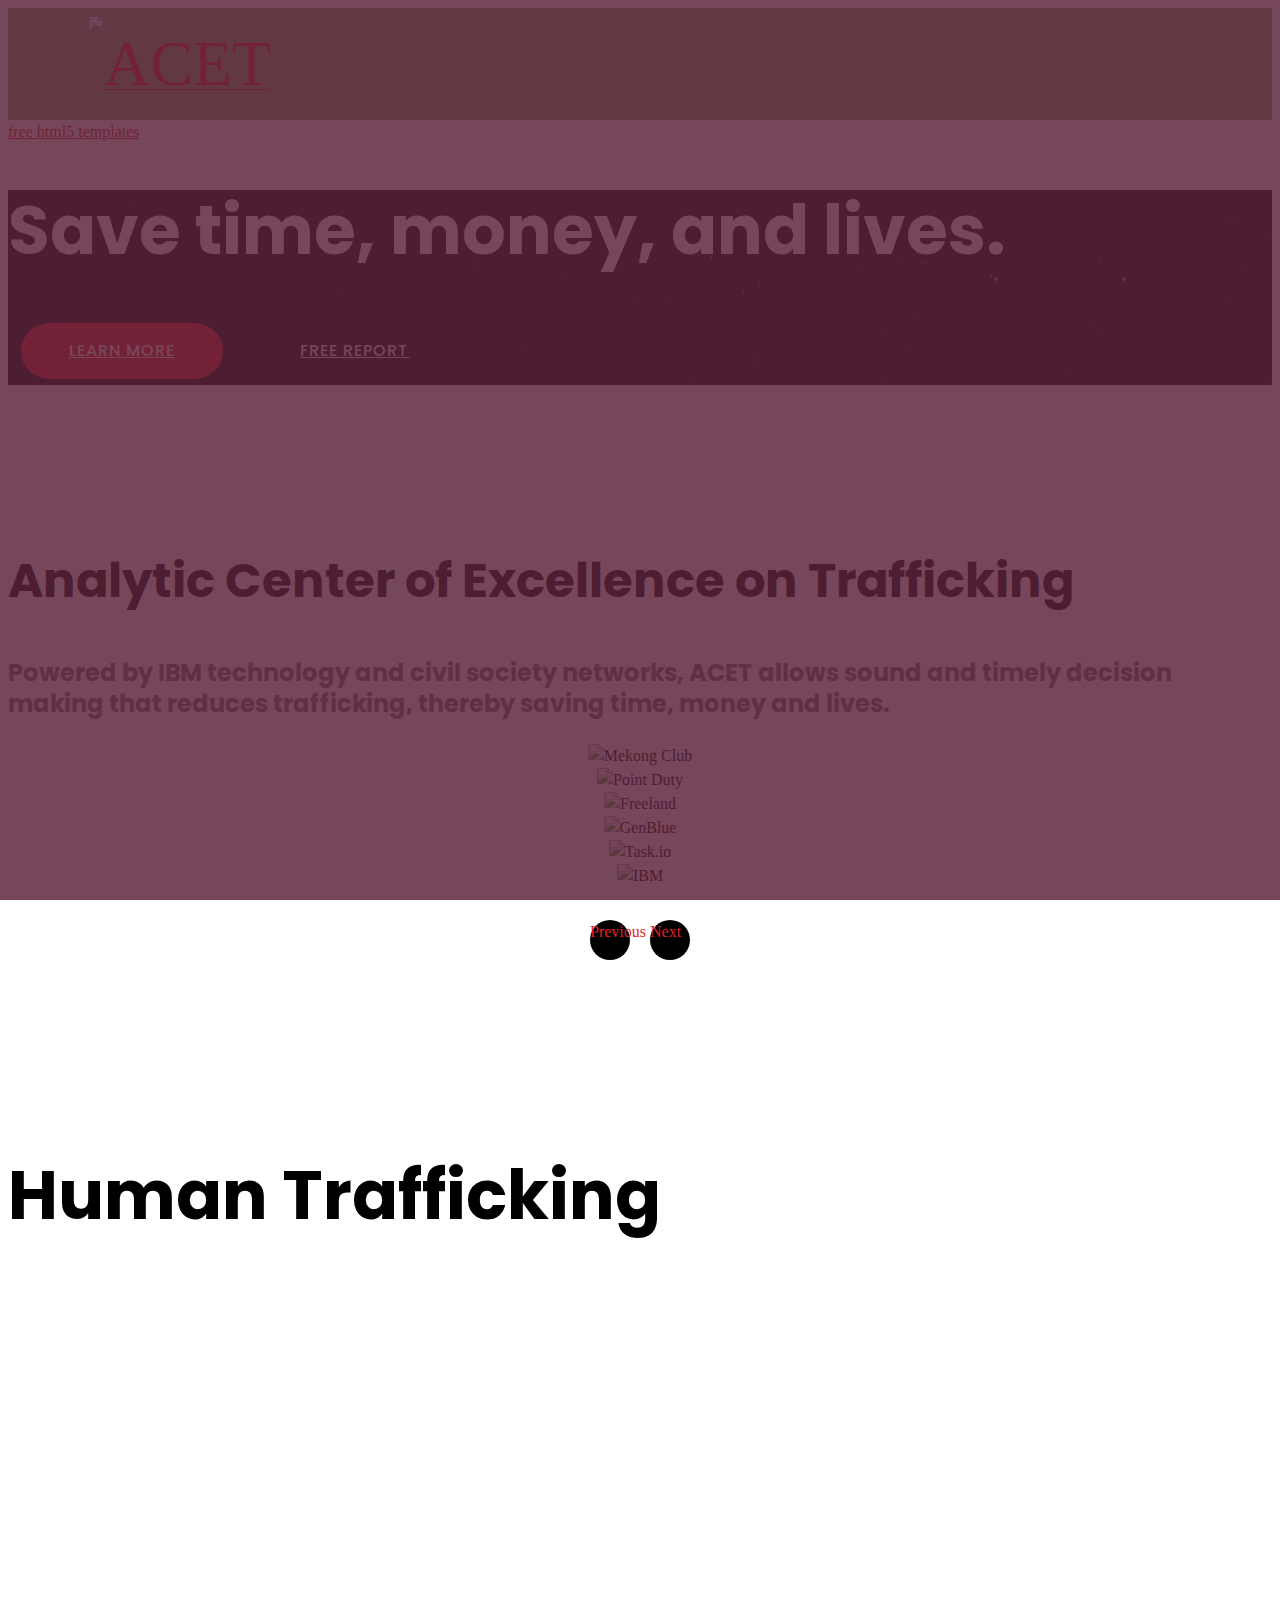
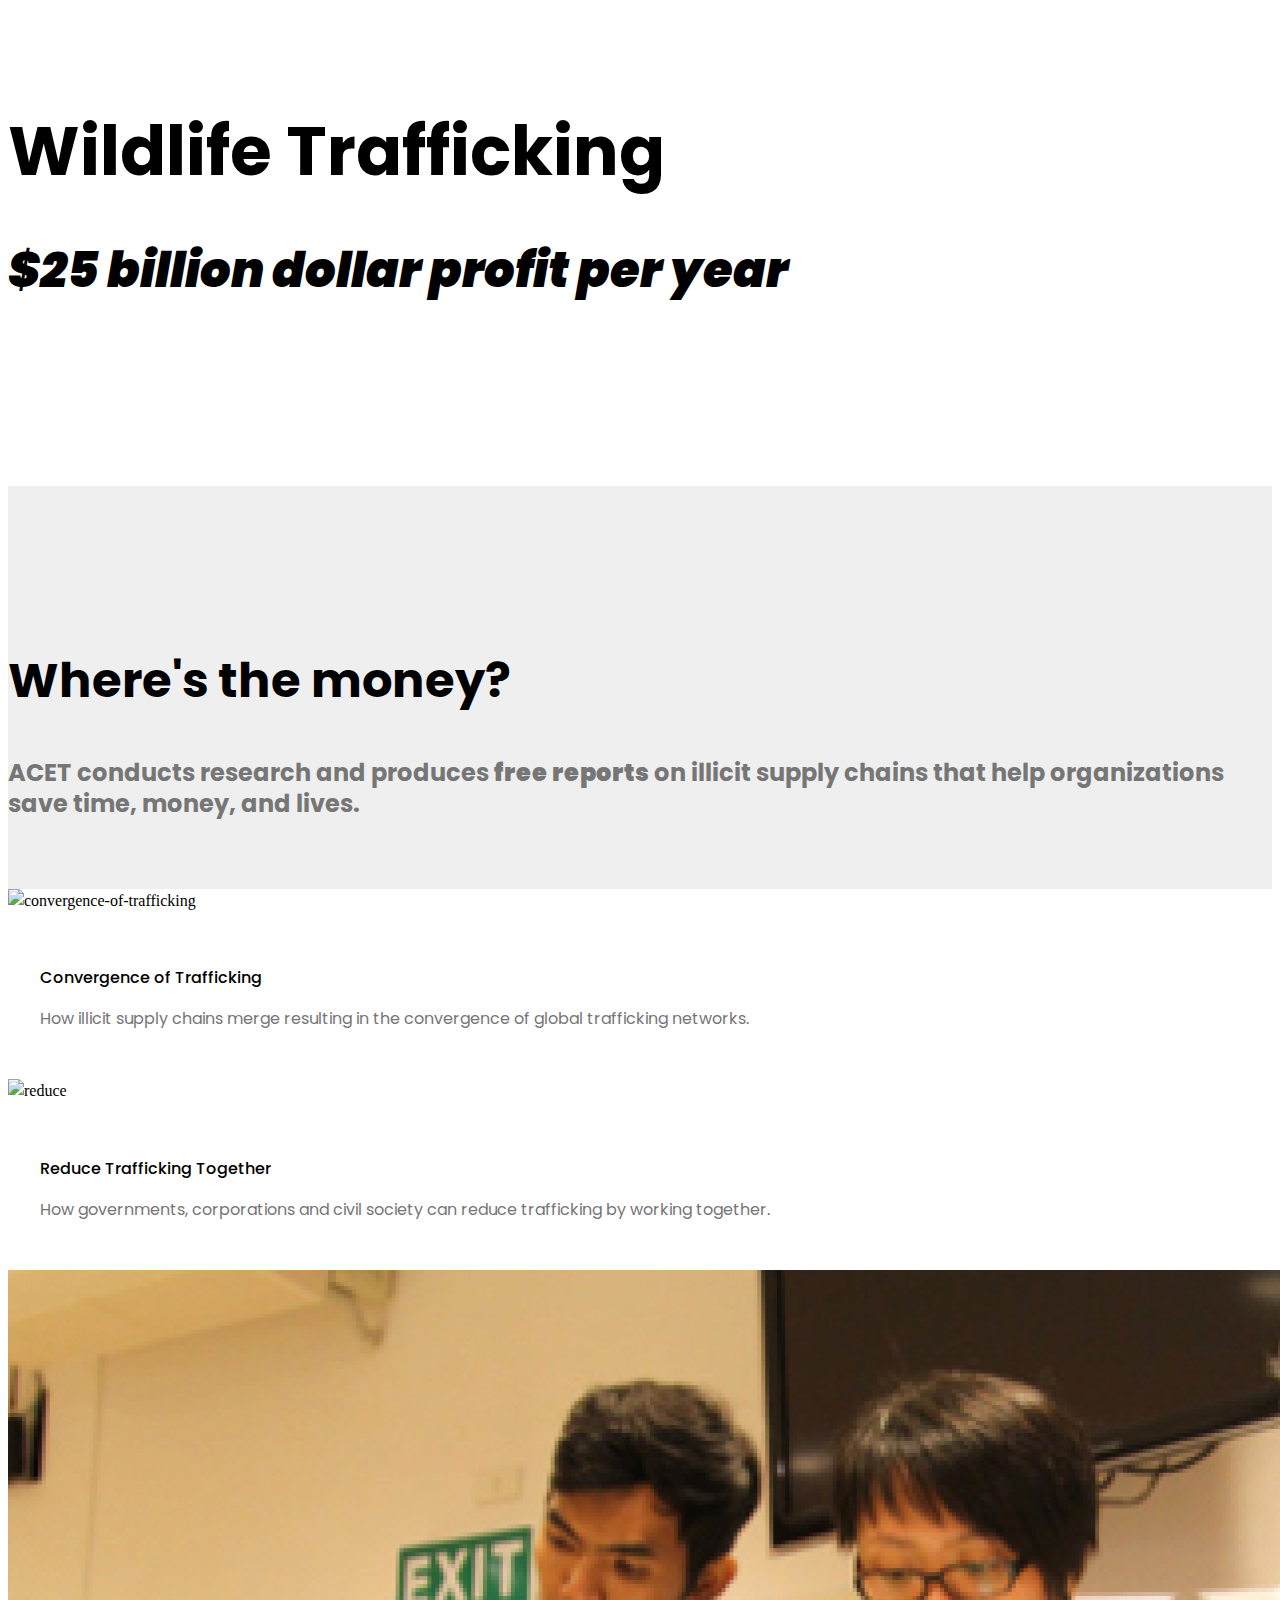
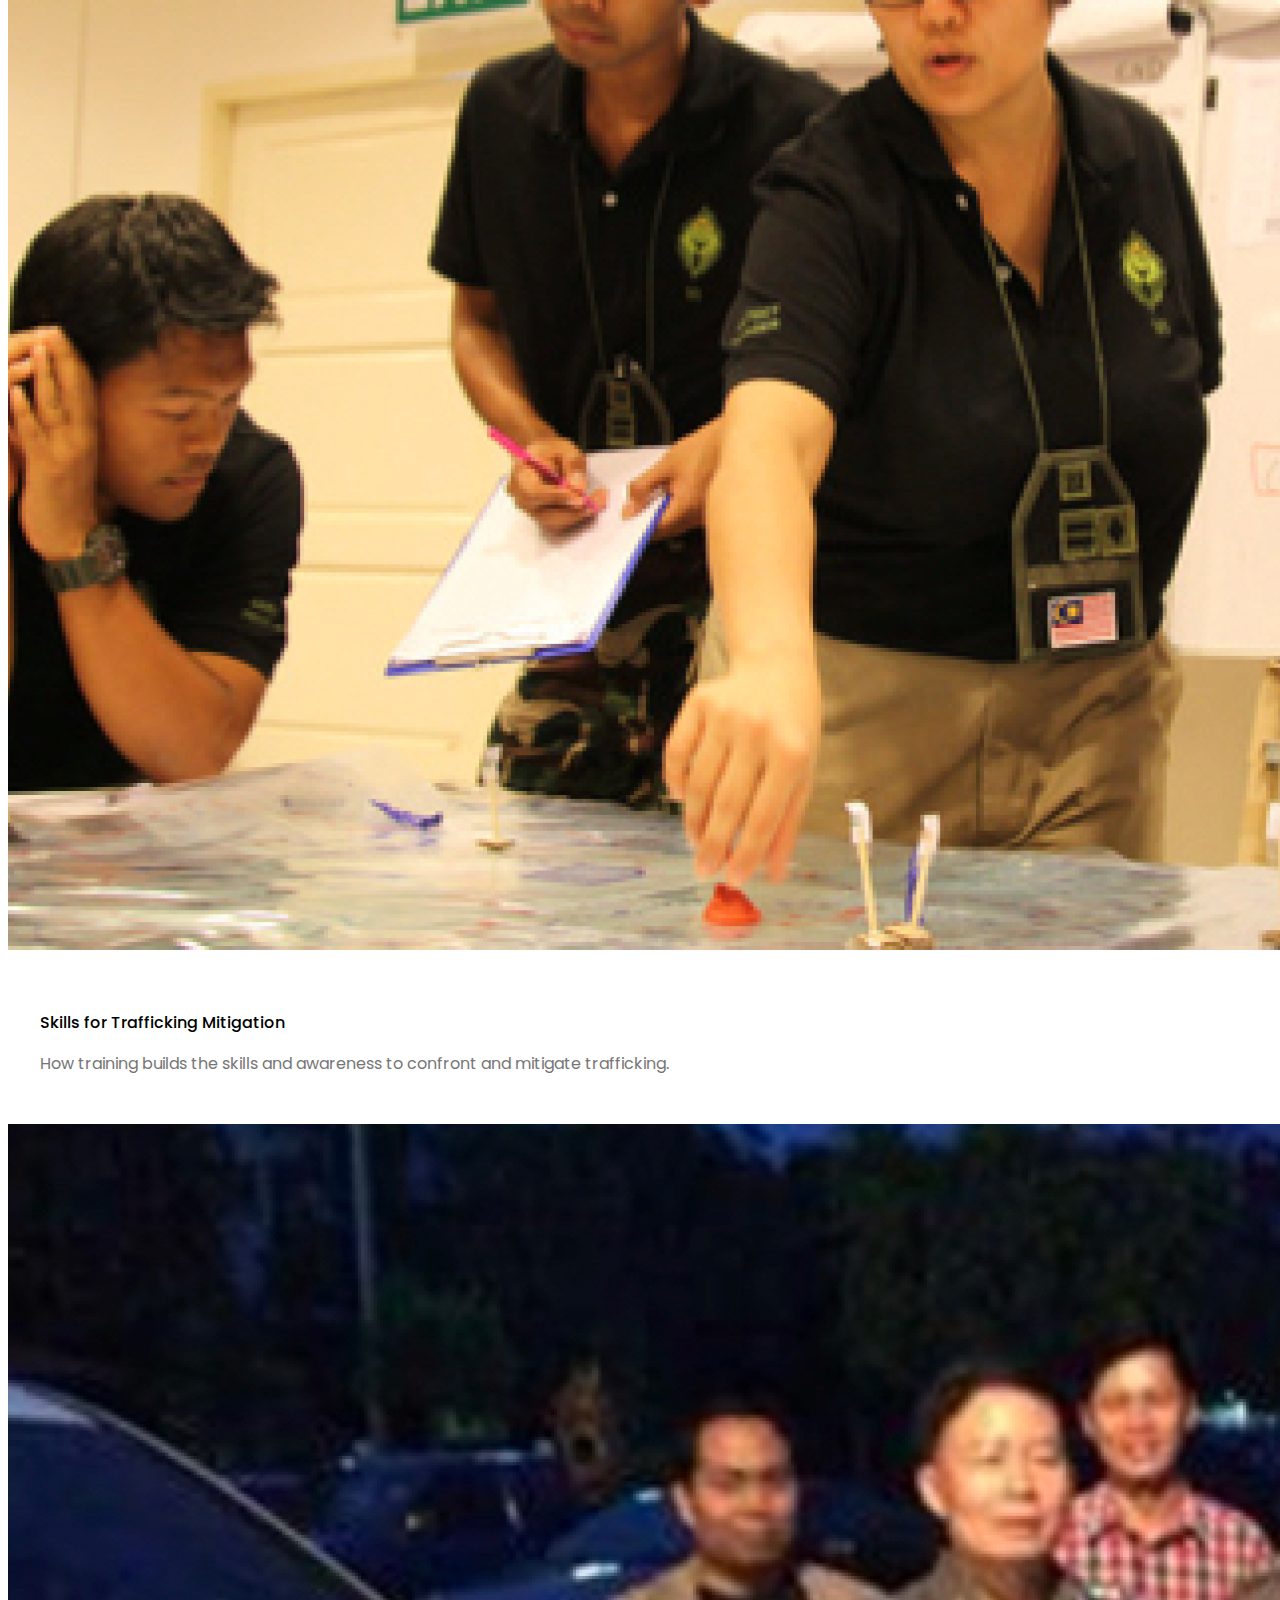
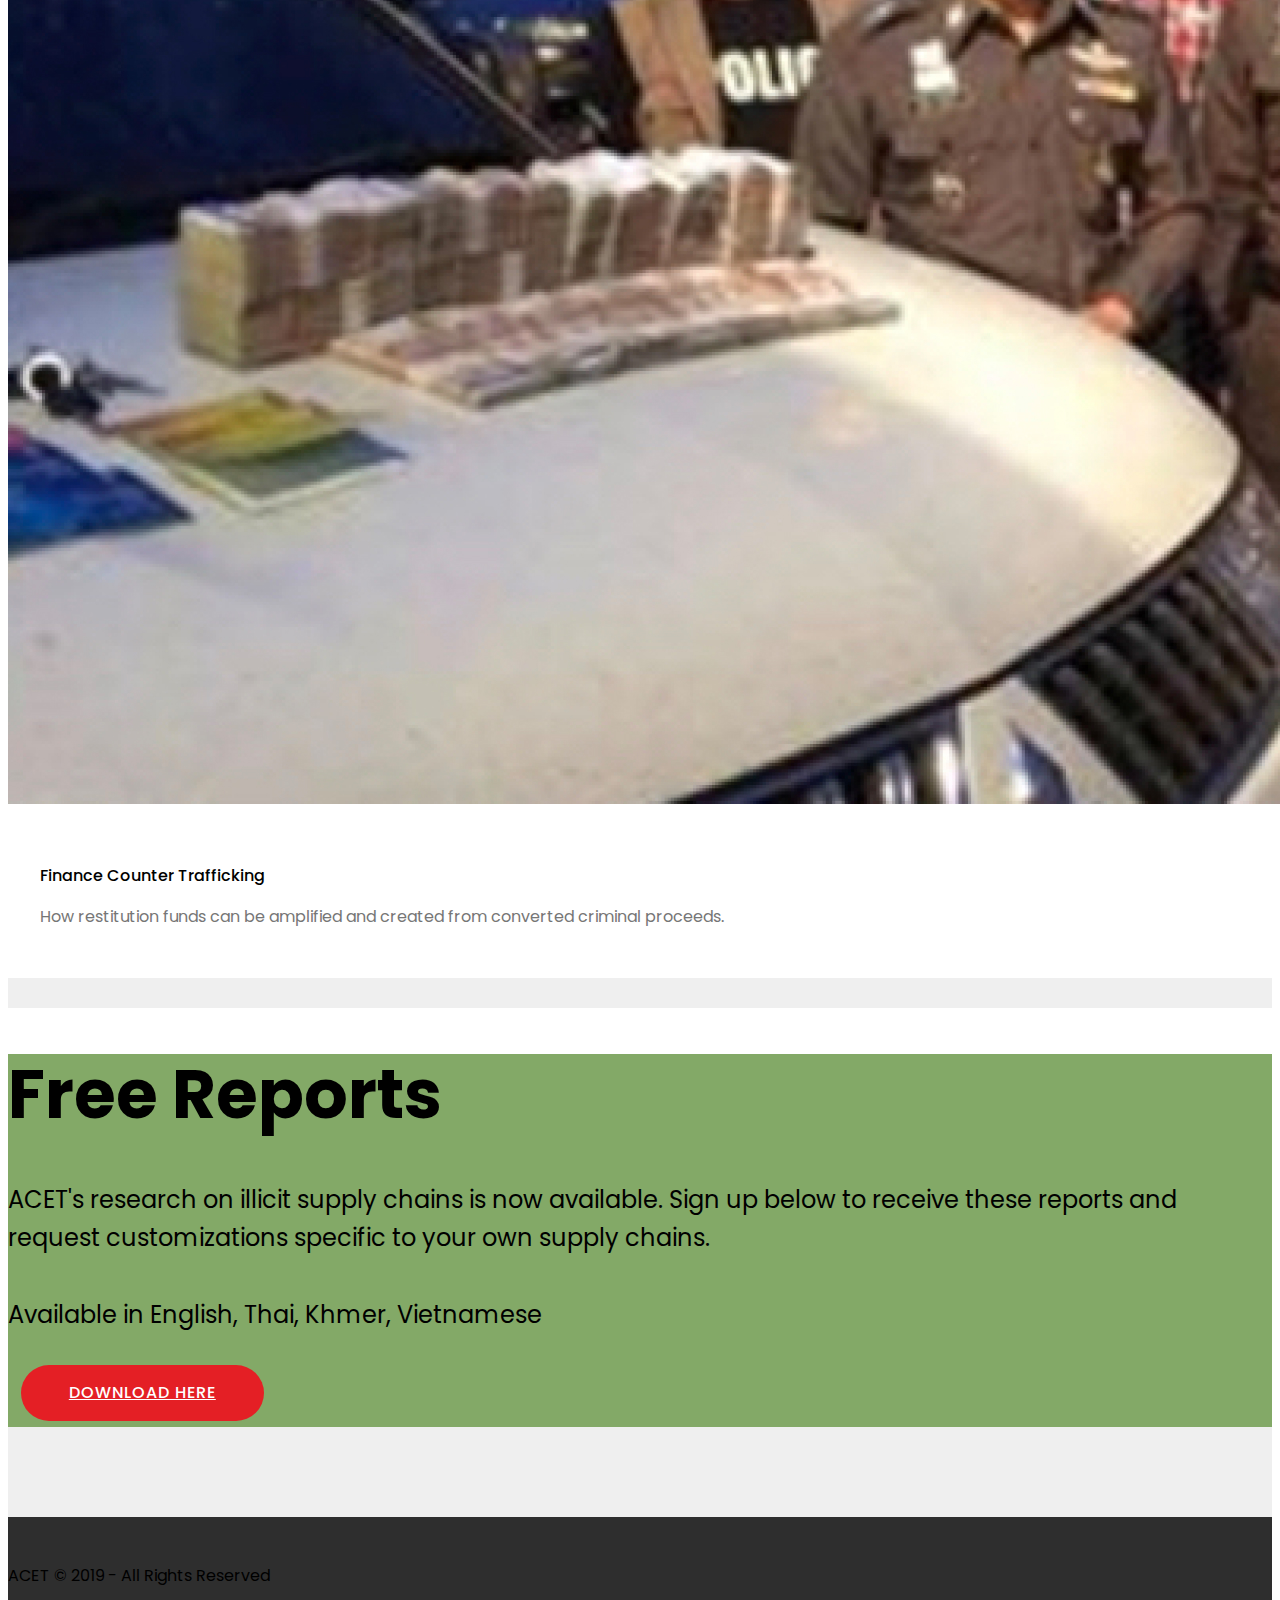
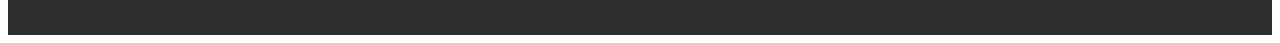
==== index.html @ 1d54953c "Update copy to call out free reports" ====
<!DOCTYPE html>
<html  >
<head>
  <!-- Site made with Mobirise Website Builder v4.9.7, https://mobirise.com -->
  <meta charset="UTF-8">
  <meta http-equiv="X-UA-Compatible" content="IE=edge">
  <meta name="generator" content="Mobirise v4.9.7, mobirise.com">
  <meta name="viewport" content="width=device-width, initial-scale=1, minimum-scale=1">
  <link rel="shortcut icon" href="assets/images/acet-logo-artwork.png" type="image/x-icon">
  <meta name="description" content="">
  
  <title>Home</title>
  <link rel="stylesheet" href="assets/web/assets/mobirise-icons/mobirise-icons.css">
  <link rel="stylesheet" href="assets/tether/tether.min.css">
  <link rel="stylesheet" href="assets/bootstrap/css/bootstrap.min.css">
  <link rel="stylesheet" href="assets/bootstrap/css/bootstrap-grid.min.css">
  <link rel="stylesheet" href="assets/bootstrap/css/bootstrap-reboot.min.css">
  <link rel="stylesheet" href="assets/dropdown/css/style.css">
  <link rel="stylesheet" href="assets/theme/css/style.css">
  <link rel="stylesheet" href="assets/mobirise/css/mbr-additional.css" type="text/css">
  
  
  
</head>
<body>
  <section class="menu cid-rkuOrxbhOc" once="menu" id="menu1-f">

    

    <nav class="navbar navbar-expand beta-menu navbar-dropdown align-items-center navbar-fixed-top navbar-toggleable-sm">
        <button class="navbar-toggler navbar-toggler-right" type="button" data-toggle="collapse" data-target="#navbarSupportedContent" aria-controls="navbarSupportedContent" aria-expanded="false" aria-label="Toggle navigation">
            <div class="hamburger">
                <span></span>
                <span></span>
                <span></span>
                <span></span>
            </div>
        </button>
        <div class="menu-logo">
            <div class="navbar-brand">
                <span class="navbar-logo">
                    
                         <a href="index.html"><img src="assets/images/acet-logo-artwork.png" alt="ACET" title="" style="height: 4.6rem;"></a>
                    
                </span>
                
            </div>
        </div>
        <div class="collapse navbar-collapse" id="navbarSupportedContent">
            <ul class="navbar-nav nav-dropdown" data-app-modern-menu="true"><li class="nav-item"><a class="nav-link link text-warning display-4" href="recover.html">PRODUCTS</a></li><li class="nav-item"><a class="nav-link link text-warning display-4" href="index.html#header10-b">RESOURCES</a></li>
                <li class="nav-item">
                    <a class="nav-link link text-warning display-4" href="about.html">
                        
                        ABOUT</a>
                </li><li class="nav-item">
                    <a class="nav-link link text-warning display-4" href="https://mobirise.co">
                        </a>
                </li></ul>
            <div class="navbar-buttons mbr-section-btn"><a class="btn btn-sm btn-primary display-4" href="index.html#header10-b">FREE REPORT
                    </a></div>
        </div>
    </nav>
</section>

<section class="engine"><a href="https://mobirise.info/w">free html5 templates</a></section><section class="header9 cid-rksj44deZN mbr-fullscreen mbr-parallax-background" id="header9-5">

    

    

    <div class="container">
        <div class="media-container-column mbr-white">
            <h1 class="mbr-section-title align-left mbr-bold pb-3 mbr-fonts-style display-1">
                Save time, money, and lives.</h1>
            
            
            <div class="mbr-section-btn align-left"><a class="btn btn-md btn-primary display-4" href="index.html#content4-z">LEARN MORE</a>
                <a class="btn btn-md btn-white-outline display-4" href="#bottom">FREE REPORT</a></div>
        </div>
    </div>

    <div class="mbr-arrow hidden-sm-down" aria-hidden="true">
        <a href="#next">
            <i class="mbri-down mbr-iconfont"></i>
        </a>
    </div>
</section>

<section class="mbr-section content4 cid-rpSbIZyuRM" id="content4-z">

    

    <div class="container">
        <div class="media-container-row">
            <div class="title col-12 col-md-8">
                <h2 class="align-center pb-3 mbr-fonts-style display-2">
                    Analytic Center of Excellence on Trafficking</h2>
                <h3 class="mbr-section-subtitle align-center mbr-light mbr-fonts-style display-5">Powered by IBM technology and civil society networks, ACET allows sound and timely decision making that reduces trafficking, thereby saving time, money and lives.</h3>
                
            </div>
        </div>
    </div>
</section>

<section class="clients cid-rkuEOduPED" data-interval="false" id="clients-d">
      

    
        

    <div class="container">
        <div class="carousel slide" role="listbox" data-pause="true" data-keyboard="false" data-ride="carousel" data-interval="2000">
            <div class="carousel-inner" data-visible="6">
                
                
                
                
                
            <div class="carousel-item ">
                    <div class="media-container-row">
                        <div class="col-md-12">
                            <div class="wrap-img ">
                                <img src="assets/images/freeland500x500.png" class="img-responsive clients-img" alt="Mekong Club" title="">
                            </div>
                        </div>
                    </div>
                </div><div class="carousel-item ">
                    <div class="media-container-row">
                        <div class="col-md-12">
                            <div class="wrap-img ">
                                <img src="assets/images/ibm500x500.png" class="img-responsive clients-img" alt="Point Duty" title="">
                            </div>
                        </div>
                    </div>
                </div><div class="carousel-item ">
                    <div class="media-container-row">
                        <div class="col-md-12">
                            <div class="wrap-img ">
                                <img src="assets/images/mekongclub500x500.png" class="img-responsive clients-img" alt="Freeland" title="">
                            </div>
                        </div>
                    </div>
                </div><div class="carousel-item ">
                    <div class="media-container-row">
                        <div class="col-md-12">
                            <div class="wrap-img ">
                                <img src="assets/images/genblue500x500.png" class="img-responsive clients-img" alt="GenBlue" title="">
                            </div>
                        </div>
                    </div>
                </div><div class="carousel-item ">
                    <div class="media-container-row">
                        <div class="col-md-12">
                            <div class="wrap-img ">
                                <img src="assets/images/task500x500.png" class="img-responsive clients-img" alt="Task.io" title="">
                            </div>
                        </div>
                    </div>
                </div><div class="carousel-item ">
                    <div class="media-container-row">
                        <div class="col-md-12">
                            <div class="wrap-img ">
                                <img src="assets/images/pointduty500x500.png" class="img-responsive clients-img" alt="IBM" title="">
                            </div>
                        </div>
                    </div>
                </div></div>
            <div class="carousel-controls">
                <a data-app-prevent-settings="" class="carousel-control carousel-control-prev" role="button" data-slide="prev">
                    <span aria-hidden="true" class="mbri-left mbr-iconfont"></span>
                    <span class="sr-only">Previous</span>
                </a>
                <a data-app-prevent-settings="" class="carousel-control carousel-control-next" role="button" data-slide="next">
                    <span aria-hidden="true" class="mbri-right mbr-iconfont"></span>
                    <span class="sr-only">Next</span>
                </a>
            </div>
        </div>
    </div>
</section>

<section class="header1 cid-roswv6ybH3 mbr-parallax-background" id="header1-r">

    

    <div class="mbr-overlay" style="opacity: 0.6; background-color: rgb(7, 59, 76);">
    </div>

    <div class="container">
        <div class="row justify-content-md-center">
            <div class="mbr-white col-md-10">
                <h1 class="mbr-section-title align-center mbr-bold pb-3 mbr-fonts-style display-1">Human Trafficking</h1>
                <h3 class="mbr-section-subtitle align-center mbr-light pb-3 mbr-fonts-style display-2"><font color="#ffffff"><strong><em>$150 billion dollar profit per year</em></strong></font></h3>
                
                
            </div>
        </div>
    </div>

</section>

<section class="header1 cid-rossXFwXvt mbr-parallax-background" id="header1-p">

    

    <div class="mbr-overlay" style="opacity: 0.6; background-color: rgb(127, 25, 51);">
    </div>

    <div class="container">
        <div class="row justify-content-md-center">
            <div class="mbr-white col-md-10">
                <h1 class="mbr-section-title align-center mbr-bold pb-3 mbr-fonts-style display-1">Wildlife Trafficking</h1>
                <h3 class="mbr-section-subtitle align-center mbr-light pb-3 mbr-fonts-style display-2"><strong><em>$25 billion dollar profit per year</em></strong></h3>
                
                
            </div>
        </div>
    </div>

</section>

<section class="mbr-section content4 cid-rpTXrBEWlS" id="content4-13">

    

    <div class="container">
        <div class="media-container-row">
            <div class="title col-12 col-md-8">
                <h2 class="align-center pb-3 mbr-fonts-style display-2">
                    Where's the money?</h2>
                <h3 class="mbr-section-subtitle align-center mbr-light mbr-fonts-style display-5">ACET conducts research and produces&nbsp;<strong>free reports</strong> on illicit supply chains that help organizations save time, money, and lives.</h3>
                
            </div>
        </div>
    </div>
</section>

<section class="features17 cid-rpTXkAT8Qb" id="features17-12">
    
    

    
    <div class="container-fluid">
        <div class="media-container-row">
            <div class="card p-3 col-12 col-md-6 col-lg-3">
                <div class="card-wrapper">
                    <div class="card-img">
                        <img src="assets/images/cambodia.jpg" alt="convergence-of-trafficking" title="convergence-of-trafficking">
                    </div>
                    <div class="card-box">
                        <h4 class="card-title pb-3 mbr-fonts-style display-7">Convergence of Trafficking</h4>
                        <p class="mbr-text mbr-fonts-style display-7">
                            How illicit supply chains merge resulting in the convergence of global trafficking networks.</p>
                    </div>
                </div>
            </div>

            <div class="card p-3 col-12 col-md-6 col-lg-3">
                <div class="card-wrapper">
                    <div class="card-img">
                        <img src="assets/images/fest.jpg" alt="reduce" title="reduce-trafficking">
                    </div>
                    <div class="card-box">
                        <h4 class="card-title pb-3 mbr-fonts-style display-7">
                            Reduce Trafficking Together</h4>
                        <p class="mbr-text mbr-fonts-style display-7">
                            How governments, corporations and civil society can reduce trafficking by working together.</p>
                    </div>
                </div>
            </div>

            <div class="card p-3 col-12 col-md-6 col-lg-3">
                <div class="card-wrapper">
                    <div class="card-img">
                        <img src="assets/images/image-4.jpg" alt="skills" title="skills-for-mitigation">
                    </div>
                    <div class="card-box">
                        <h4 class="card-title pb-3 mbr-fonts-style display-7">
                            Skills for Trafficking Mitigation</h4>
                        <p class="mbr-text mbr-fonts-style display-7">
                            How training builds the skills and awareness to confront and mitigate trafficking.</p>
                    </div>
                </div>
            </div>

            <div class="card p-3 col-12 col-md-6 col-lg-3">
                <div class="card-wrapper">
                    <div class="card-img">
                        <img src="assets/images/image-5.jpg" alt="finance-counter-trafficking" title="finance-counter-trafficking">
                    </div>
                    <div class="card-box">
                        <h4 class="card-title pb-3 mbr-fonts-style display-7">
                            Finance Counter Trafficking</h4>
                        <p class="mbr-text mbr-fonts-style display-7">
                           How restitution funds can be amplified and created from converted criminal proceeds.</p>
                    </div>
                </div>
            </div>
            
            
        </div>
    </div>
</section>

<section class="header10 cid-rksjNYvs2C" id="header10-b">

    

    

    <div class="container">
        <div class="media-container-column mbr-white p-5 align-left">
            <h1 class="mbr-section-title mbr-bold pb-3 mbr-fonts-style display-1">Free Reports</h1>
            
            <p class="mbr-text pb-3 mbr-fonts-style display-5">
               ACET's research on illicit supply chains is now available. Sign up below to receive these reports and request customizations specific to your own supply chains. <br><br>Available in English, Thai, Khmer, Vietnamese</p>
            <div class="mbr-section-btn"><a class="btn btn-md btn-primary display-4" href="about.html">DOWNLOAD HERE</a></div>
        </div>
    </div>

    
</section>

<section once="" class="cid-rksjpjTn0Z" id="footer6-7">

    

    

    <div class="container">
        <div class="media-container-row align-center mbr-white">
            <div class="col-12">
                <p class="mbr-text mb-0 mbr-fonts-style display-7">
                    ACET © 2019  - All Rights Reserved
                </p>
            </div>
        </div>
    </div>
</section>


  <script src="assets/web/assets/jquery/jquery.min.js"></script>
  <script src="assets/popper/popper.min.js"></script>
  <script src="assets/tether/tether.min.js"></script>
  <script src="assets/bootstrap/js/bootstrap.min.js"></script>
  <script src="assets/smoothscroll/smooth-scroll.js"></script>
  <script src="assets/touchswipe/jquery.touch-swipe.min.js"></script>
  <script src="assets/parallax/jarallax.min.js"></script>
  <script src="assets/bootstrapcarouselswipe/bootstrap-carousel-swipe.js"></script>
  <script src="assets/mbr-clients-slider/mbr-clients-slider.js"></script>
  <script src="assets/dropdown/js/script.min.js"></script>
  <script src="assets/theme/js/script.js"></script>
  
  
</body>
</html>
---- assets/mobirise/css/mbr-additional.css ----
@import url(https://fonts.googleapis.com/css?family=Poppins:100,100i,200,200i,300,300i,400,400i,500,500i,600,600i,700,700i,800,800i,900,900i);





body {
  font-style: normal;
  line-height: 1.5;
}
.mbr-section-title {
  font-style: normal;
  line-height: 1.2;
}
.mbr-section-subtitle {
  line-height: 1.3;
}
.mbr-text {
  font-style: normal;
  line-height: 1.6;
}
.display-1 {
  font-family: 'Poppins', sans-serif;
  font-size: 4.25rem;
}
.display-1 > .mbr-iconfont {
  font-size: 6.8rem;
}
.display-2 {
  font-family: 'Poppins', sans-serif;
  font-size: 3rem;
}
.display-2 > .mbr-iconfont {
  font-size: 4.8rem;
}
.display-4 {
  font-family: 'Poppins', sans-serif;
  font-size: 1rem;
}
.display-4 > .mbr-iconfont {
  font-size: 1.6rem;
}
.display-5 {
  font-family: 'Poppins', sans-serif;
  font-size: 1.5rem;
}
.display-5 > .mbr-iconfont {
  font-size: 2.4rem;
}
.display-7 {
  font-family: 'Poppins', sans-serif;
  font-size: 1rem;
}
.display-7 > .mbr-iconfont {
  font-size: 1.6rem;
}
/* ---- Fluid typography for mobile devices ---- */
/* 1.4 - font scale ratio ( bootstrap == 1.42857 ) */
/* 100vw - current viewport width */
/* (48 - 20)  48 == 48rem == 768px, 20 == 20rem == 320px(minimal supported viewport) */
/* 0.65 - min scale variable, may vary */
@media (max-width: 768px) {
  .display-1 {
    font-size: 3.4rem;
    font-size: calc( 2.1374999999999997rem + (4.25 - 2.1374999999999997) * ((100vw - 20rem) / (48 - 20)));
    line-height: calc( 1.4 * (2.1374999999999997rem + (4.25 - 2.1374999999999997) * ((100vw - 20rem) / (48 - 20))));
  }
  .display-2 {
    font-size: 2.4rem;
    font-size: calc( 1.7rem + (3 - 1.7) * ((100vw - 20rem) / (48 - 20)));
    line-height: calc( 1.4 * (1.7rem + (3 - 1.7) * ((100vw - 20rem) / (48 - 20))));
  }
  .display-4 {
    font-size: 0.8rem;
    font-size: calc( 1rem + (1 - 1) * ((100vw - 20rem) / (48 - 20)));
    line-height: calc( 1.4 * (1rem + (1 - 1) * ((100vw - 20rem) / (48 - 20))));
  }
  .display-5 {
    font-size: 1.2rem;
    font-size: calc( 1.175rem + (1.5 - 1.175) * ((100vw - 20rem) / (48 - 20)));
    line-height: calc( 1.4 * (1.175rem + (1.5 - 1.175) * ((100vw - 20rem) / (48 - 20))));
  }
}
/* Buttons */
.btn {
  font-weight: 500;
  border-width: 2px;
  font-style: normal;
  letter-spacing: 1px;
  margin: .4rem .8rem;
  white-space: normal;
  -webkit-transition: all 0.3s ease-in-out;
  -moz-transition: all 0.3s ease-in-out;
  transition: all 0.3s ease-in-out;
  display: inline-flex;
  align-items: center;
  justify-content: center;
  word-break: break-word;
  -webkit-align-items: center;
  -webkit-justify-content: center;
  display: -webkit-inline-flex;
  padding: 1rem 3rem;
  border-radius: 3px;
}
.btn-sm {
  font-weight: 500;
  letter-spacing: 1px;
  -webkit-transition: all 0.3s ease-in-out;
  -moz-transition: all 0.3s ease-in-out;
  transition: all 0.3s ease-in-out;
  padding: 0.6rem 1.5rem;
  border-radius: 3px;
}
.btn-md {
  font-weight: 500;
  letter-spacing: 1px;
  margin: .4rem .8rem !important;
  -webkit-transition: all 0.3s ease-in-out;
  -moz-transition: all 0.3s ease-in-out;
  transition: all 0.3s ease-in-out;
  padding: 1rem 3rem;
  border-radius: 3px;
}
.btn-lg {
  font-weight: 500;
  letter-spacing: 1px;
  margin: .4rem .8rem !important;
  -webkit-transition: all 0.3s ease-in-out;
  -moz-transition: all 0.3s ease-in-out;
  transition: all 0.3s ease-in-out;
  padding: 1.2rem 3.2rem;
  border-radius: 3px;
}
.bg-primary {
  background-color: #e41f25 !important;
}
.bg-success {
  background-color: #83a967 !important;
}
.bg-info {
  background-color: #ffffff !important;
}
.bg-warning {
  background-color: #ffffff !important;
}
.bg-danger {
  background-color: #b1a374 !important;
}
.btn-primary,
.btn-primary:active {
  background-color: #e41f25 !important;
  border-color: #e41f25 !important;
  color: #ffffff !important;
}
.btn-primary:hover,
.btn-primary:focus,
.btn-primary.focus,
.btn-primary.active {
  color: #ffffff !important;
  background-color: #a31418 !important;
  border-color: #a31418 !important;
}
.btn-primary.disabled,
.btn-primary:disabled {
  color: #ffffff !important;
  background-color: #a31418 !important;
  border-color: #a31418 !important;
}
.btn-secondary,
.btn-secondary:active {
  background-color: #ffffff !important;
  border-color: #ffffff !important;
  color: #808080 !important;
}
.btn-secondary:hover,
.btn-secondary:focus,
.btn-secondary.focus,
.btn-secondary.active {
  color: #808080 !important;
  background-color: #d9d9d9 !important;
  border-color: #d9d9d9 !important;
}
.btn-secondary.disabled,
.btn-secondary:disabled {
  color: #808080 !important;
  background-color: #d9d9d9 !important;
  border-color: #d9d9d9 !important;
}
.btn-info,
.btn-info:active {
  background-color: #ffffff !important;
  border-color: #ffffff !important;
  color: #808080 !important;
}
.btn-info:hover,
.btn-info:focus,
.btn-info.focus,
.btn-info.active {
  color: #808080 !important;
  background-color: #d9d9d9 !important;
  border-color: #d9d9d9 !important;
}
.btn-info.disabled,
.btn-info:disabled {
  color: #808080 !important;
  background-color: #d9d9d9 !important;
  border-color: #d9d9d9 !important;
}
.btn-success,
.btn-success:active {
  background-color: #83a967 !important;
  border-color: #83a967 !important;
  color: #ffffff !important;
}
.btn-success:hover,
.btn-success:focus,
.btn-success.focus,
.btn-success.active {
  color: #ffffff !important;
  background-color: #5e7d47 !important;
  border-color: #5e7d47 !important;
}
.btn-success.disabled,
.btn-success:disabled {
  color: #ffffff !important;
  background-color: #5e7d47 !important;
  border-color: #5e7d47 !important;
}
.btn-warning,
.btn-warning:active {
  background-color: #ffffff !important;
  border-color: #ffffff !important;
  color: #808080 !important;
}
.btn-warning:hover,
.btn-warning:focus,
.btn-warning.focus,
.btn-warning.active {
  color: #808080 !important;
  background-color: #d9d9d9 !important;
  border-color: #d9d9d9 !important;
}
.btn-warning.disabled,
.btn-warning:disabled {
  color: #808080 !important;
  background-color: #d9d9d9 !important;
  border-color: #d9d9d9 !important;
}
.btn-danger,
.btn-danger:active {
  background-color: #b1a374 !important;
  border-color: #b1a374 !important;
  color: #ffffff !important;
}
.btn-danger:hover,
.btn-danger:focus,
.btn-danger.focus,
.btn-danger.active {
  color: #ffffff !important;
  background-color: #8b7d4e !important;
  border-color: #8b7d4e !important;
}
.btn-danger.disabled,
.btn-danger:disabled {
  color: #ffffff !important;
  background-color: #8b7d4e !important;
  border-color: #8b7d4e !important;
}
.btn-white {
  color: #333333 !important;
}
.btn-white,
.btn-white:active {
  background-color: #ffffff !important;
  border-color: #ffffff !important;
  color: #808080 !important;
}
.btn-white:hover,
.btn-white:focus,
.btn-white.focus,
.btn-white.active {
  color: #808080 !important;
  background-color: #d9d9d9 !important;
  border-color: #d9d9d9 !important;
}
.btn-white.disabled,
.btn-white:disabled {
  color: #808080 !important;
  background-color: #d9d9d9 !important;
  border-color: #d9d9d9 !important;
}
.btn-black,
.btn-black:active {
  background-color: #333333 !important;
  border-color: #333333 !important;
  color: #ffffff !important;
}
.btn-black:hover,
.btn-black:focus,
.btn-black.focus,
.btn-black.active {
  color: #ffffff !important;
  background-color: #0d0d0d !important;
  border-color: #0d0d0d !important;
}
.btn-black.disabled,
.btn-black:disabled {
  color: #ffffff !important;
  background-color: #0d0d0d !important;
  border-color: #0d0d0d !important;
}
.btn-primary-outline,
.btn-primary-outline:active {
  background: none;
  border-color: #8c1115;
  color: #8c1115;
}
.btn-primary-outline:hover,
.btn-primary-outline:focus,
.btn-primary-outline.focus,
.btn-primary-outline.active {
  color: #ffffff;
  background-color: #e41f25;
  border-color: #e41f25;
}
.btn-primary-outline.disabled,
.btn-primary-outline:disabled {
  color: #ffffff !important;
  background-color: #e41f25 !important;
  border-color: #e41f25 !important;
}
.btn-secondary-outline,
.btn-secondary-outline:active {
  background: none;
  border-color: #cccccc;
  color: #cccccc;
}
.btn-secondary-outline:hover,
.btn-secondary-outline:focus,
.btn-secondary-outline.focus,
.btn-secondary-outline.active {
  color: #808080;
  background-color: #ffffff;
  border-color: #ffffff;
}
.btn-secondary-outline.disabled,
.btn-secondary-outline:disabled {
  color: #808080 !important;
  background-color: #ffffff !important;
  border-color: #ffffff !important;
}
.btn-info-outline,
.btn-info-outline:active {
  background: none;
  border-color: #cccccc;
  color: #cccccc;
}
.btn-info-outline:hover,
.btn-info-outline:focus,
.btn-info-outline.focus,
.btn-info-outline.active {
  color: #808080;
  background-color: #ffffff;
  border-color: #ffffff;
}
.btn-info-outline.disabled,
.btn-info-outline:disabled {
  color: #808080 !important;
  background-color: #ffffff !important;
  border-color: #ffffff !important;
}
.btn-success-outline,
.btn-success-outline:active {
  background: none;
  border-color: #516d3d;
  color: #516d3d;
}
.btn-success-outline:hover,
.btn-success-outline:focus,
.btn-success-outline.focus,
.btn-success-outline.active {
  color: #ffffff;
  background-color: #83a967;
  border-color: #83a967;
}
.btn-success-outline.disabled,
.btn-success-outline:disabled {
  color: #ffffff !important;
  background-color: #83a967 !important;
  border-color: #83a967 !important;
}
.btn-warning-outline,
.btn-warning-outline:active {
  background: none;
  border-color: #cccccc;
  color: #cccccc;
}
.btn-warning-outline:hover,
.btn-warning-outline:focus,
.btn-warning-outline.focus,
.btn-warning-outline.active {
  color: #808080;
  background-color: #ffffff;
  border-color: #ffffff;
}
.btn-warning-outline.disabled,
.btn-warning-outline:disabled {
  color: #808080 !important;
  background-color: #ffffff !important;
  border-color: #ffffff !important;
}
.btn-danger-outline,
.btn-danger-outline:active {
  background: none;
  border-color: #7a6e45;
  color: #7a6e45;
}
.btn-danger-outline:hover,
.btn-danger-outline:focus,
.btn-danger-outline.focus,
.btn-danger-outline.active {
  color: #ffffff;
  background-color: #b1a374;
  border-color: #b1a374;
}
.btn-danger-outline.disabled,
.btn-danger-outline:disabled {
  color: #ffffff !important;
  background-color: #b1a374 !important;
  border-color: #b1a374 !important;
}
.btn-black-outline,
.btn-black-outline:active {
  background: none;
  border-color: #000000;
  color: #000000;
}
.btn-black-outline:hover,
.btn-black-outline:focus,
.btn-black-outline.focus,
.btn-black-outline.active {
  color: #ffffff;
  background-color: #333333;
  border-color: #333333;
}
.btn-black-outline.disabled,
.btn-black-outline:disabled {
  color: #ffffff !important;
  background-color: #333333 !important;
  border-color: #333333 !important;
}
.btn-white-outline,
.btn-white-outline:active,
.btn-white-outline.active {
  background: none;
  border-color: #ffffff;
  color: #ffffff;
}
.btn-white-outline:hover,
.btn-white-outline:focus,
.btn-white-outline.focus {
  color: #333333;
  background-color: #ffffff;
  border-color: #ffffff;
}
.text-primary {
  color: #e41f25 !important;
}
.text-secondary {
  color: #ffffff !important;
}
.text-success {
  color: #83a967 !important;
}
.text-info {
  color: #ffffff !important;
}
.text-warning {
  color: #ffffff !important;
}
.text-danger {
  color: #b1a374 !important;
}
.text-white {
  color: #ffffff !important;
}
.text-black {
  color: #000000 !important;
}
a.text-primary:hover,
a.text-primary:focus {
  color: #8c1115 !important;
}
a.text-secondary:hover,
a.text-secondary:focus {
  color: #cccccc !important;
}
a.text-success:hover,
a.text-success:focus {
  color: #516d3d !important;
}
a.text-info:hover,
a.text-info:focus {
  color: #cccccc !important;
}
a.text-warning:hover,
a.text-warning:focus {
  color: #cccccc !important;
}
a.text-danger:hover,
a.text-danger:focus {
  color: #7a6e45 !important;
}
a.text-white:hover,
a.text-white:focus {
  color: #b3b3b3 !important;
}
a.text-black:hover,
a.text-black:focus {
  color: #4d4d4d !important;
}
.alert-success {
  background-color: #70c770;
}
.alert-info {
  background-color: #ffffff;
}
.alert-warning {
  background-color: #ffffff;
}
.alert-danger {
  background-color: #b1a374;
}
.mbr-section-btn a.btn:not(.btn-form) {
  border-radius: 100px;
}
.mbr-section-btn a.btn:not(.btn-form):hover,
.mbr-section-btn a.btn:not(.btn-form):focus {
  box-shadow: none !important;
}
.mbr-section-btn a.btn:not(.btn-form):hover,
.mbr-section-btn a.btn:not(.btn-form):focus {
  box-shadow: 0 10px 40px 0 rgba(0, 0, 0, 0.2) !important;
  -webkit-box-shadow: 0 10px 40px 0 rgba(0, 0, 0, 0.2) !important;
}
.mbr-gallery-filter li a {
  border-radius: 100px !important;
}
.mbr-gallery-filter li.active .btn {
  background-color: #e41f25;
  border-color: #e41f25;
  color: #ffffff;
}
.mbr-gallery-filter li.active .btn:focus {
  box-shadow: none;
}
.nav-tabs .nav-link {
  border-radius: 100px !important;
}
.btn-form {
  border-radius: 0;
}
.btn-form:hover {
  cursor: pointer;
}
a,
a:hover {
  color: #e41f25;
}
.mbr-plan-header.bg-primary .mbr-plan-subtitle,
.mbr-plan-header.bg-primary .mbr-plan-price-desc {
  color: #fad5d6;
}
.mbr-plan-header.bg-success .mbr-plan-subtitle,
.mbr-plan-header.bg-success .mbr-plan-price-desc {
  color: #c5d7b8;
}
.mbr-plan-header.bg-info .mbr-plan-subtitle,
.mbr-plan-header.bg-info .mbr-plan-price-desc {
  color: #ffffff;
}
.mbr-plan-header.bg-warning .mbr-plan-subtitle,
.mbr-plan-header.bg-warning .mbr-plan-price-desc {
  color: #ffffff;
}
.mbr-plan-header.bg-danger .mbr-plan-subtitle,
.mbr-plan-header.bg-danger .mbr-plan-price-desc {
  color: #dfd9c6;
}
/* Scroll to top button*/
.scrollToTop_wraper {
  display: none;
}
#scrollToTop a i:before {
  content: '';
  position: absolute;
  height: 40%;
  top: 25%;
  background: #fff;
  width: 2px;
  left: calc(50% - 1px);
}
#scrollToTop a i:after {
  content: '';
  position: absolute;
  display: block;
  border-top: 2px solid #fff;
  border-right: 2px solid #fff;
  width: 40%;
  height: 40%;
  left: 30%;
  bottom: 30%;
  transform: rotate(135deg);
  -webkit-transform: rotate(135deg);
}
/* Others*/
.note-check a[data-value=Rubik] {
  font-style: normal;
}
.mbr-arrow a {
  color: #ffffff;
}
@media (max-width: 767px) {
  .mbr-arrow {
    display: none;
  }
}
.form-control-label {
  position: relative;
  cursor: pointer;
  margin-bottom: .357em;
  padding: 0;
}
.alert {
  color: #ffffff;
  border-radius: 0;
  border: 0;
  font-size: .875rem;
  line-height: 1.5;
  margin-bottom: 1.875rem;
  padding: 1.25rem;
  position: relative;
}
.alert.alert-form::after {
  background-color: inherit;
  bottom: -7px;
  content: "";
  display: block;
  height: 14px;
  left: 50%;
  margin-left: -7px;
  position: absolute;
  transform: rotate(45deg);
  width: 14px;
  -webkit-transform: rotate(45deg);
}
.form-control {
  background-color: #f5f5f5;
  box-shadow: none;
  color: #565656;
  font-family: 'Poppins', sans-serif;
  font-size: 1rem;
  line-height: 1.43;
  min-height: 3.5em;
  padding: 1.07em .5em;
}
.form-control > .mbr-iconfont {
  font-size: 1.6rem;
}
.form-control,
.form-control:focus {
  border: 1px solid #e8e8e8;
}
.form-active .form-control:invalid {
  border-color: red;
}
.mbr-overlay {
  background-color: #000;
  bottom: 0;
  left: 0;
  opacity: .5;
  position: absolute;
  right: 0;
  top: 0;
  z-index: 0;
  pointer-events: none;
}
blockquote {
  font-style: italic;
  padding: 10px 0 10px 20px;
  font-size: 1.09rem;
  position: relative;
  border-color: #e41f25;
  border-width: 3px;
}
ul,
ol,
pre,
blockquote {
  margin-bottom: 2.3125rem;
}
pre {
  background: #f4f4f4;
  padding: 10px 24px;
  white-space: pre-wrap;
}
.inactive {
  -webkit-user-select: none;
  -moz-user-select: none;
  -ms-user-select: none;
  user-select: none;
  pointer-events: none;
  -webkit-user-drag: none;
  user-drag: none;
}
.mbr-section__comments .row {
  justify-content: center;
  -webkit-justify-content: center;
}
/* Forms */
.mbr-form .btn {
  margin: .4rem 0;
}
.mbr-form .input-group-btn a.btn {
  border-radius: 100px !important;
}
.mbr-form .input-group-btn a.btn:hover {
  box-shadow: 0 10px 40px 0 rgba(0, 0, 0, 0.2);
}
.mbr-form .input-group-btn button[type="submit"] {
  border-radius: 100px !important;
  padding: 1rem 3rem;
}
.mbr-form .input-group-btn button[type="submit"]:hover {
  box-shadow: 0 10px 40px 0 rgba(0, 0, 0, 0.2);
}
.form2 .form-control {
  border-top-left-radius: 100px;
  border-bottom-left-radius: 100px;
}
.form2 .input-group-btn a.btn {
  border-top-left-radius: 0 !important;
  border-bottom-left-radius: 0 !important;
}
.form2 .input-group-btn button[type="submit"] {
  border-top-left-radius: 0 !important;
  border-bottom-left-radius: 0 !important;
}
.form3 input[type="email"] {
  border-radius: 100px !important;
}
@media (max-width: 349px) {
  .form2 input[type="email"] {
    border-radius: 100px !important;
  }
  .form2 .input-group-btn a.btn {
    border-radius: 100px !important;
  }
  .form2 .input-group-btn button[type="submit"] {
    border-radius: 100px !important;
  }
}
@media (max-width: 767px) {
  .btn {
    font-size: .75rem !important;
  }
  .btn .mbr-iconfont {
    font-size: 1rem !important;
  }
}
/* Social block */
.btn-social {
  font-size: 20px;
  border-radius: 50%;
  padding: 0;
  width: 44px;
  height: 44px;
  line-height: 44px;
  text-align: center;
  position: relative;
  border: 2px solid #c0a375;
  border-color: #e41f25;
  color: #232323;
  cursor: pointer;
}
.btn-social i {
  top: 0;
  line-height: 44px;
  width: 44px;
}
.btn-social:hover {
  color: #fff;
  background: #e41f25;
}
.btn-social + .btn {
  margin-left: .1rem;
}
/* Footer */
.mbr-footer-content li::before,
.mbr-footer .mbr-contacts li::before {
  background: #e41f25;
}
.mbr-footer-content li a:hover,
.mbr-footer .mbr-contacts li a:hover {
  color: #e41f25;
}
.footer3 input[type="email"],
.footer4 input[type="email"] {
  border-radius: 100px !important;
}
.footer3 .input-group-btn a.btn,
.footer4 .input-group-btn a.btn {
  border-radius: 100px !important;
}
.footer3 .input-group-btn button[type="submit"],
.footer4 .input-group-btn button[type="submit"] {
  border-radius: 100px !important;
}
/* Headers*/
.header13 .form-inline input[type="email"],
.header14 .form-inline input[type="email"] {
  border-radius: 100px;
}
.header13 .form-inline input[type="text"],
.header14 .form-inline input[type="text"] {
  border-radius: 100px;
}
.header13 .form-inline input[type="tel"],
.header14 .form-inline input[type="tel"] {
  border-radius: 100px;
}
.header13 .form-inline a.btn,
.header14 .form-inline a.btn {
  border-radius: 100px;
}
.header13 .form-inline button,
.header14 .form-inline button {
  border-radius: 100px !important;
}
.offset-1 {
  margin-left: 8.33333%;
}
.offset-2 {
  margin-left: 16.66667%;
}
.offset-3 {
  margin-left: 25%;
}
.offset-4 {
  margin-left: 33.33333%;
}
.offset-5 {
  margin-left: 41.66667%;
}
.offset-6 {
  margin-left: 50%;
}
.offset-7 {
  margin-left: 58.33333%;
}
.offset-8 {
  margin-left: 66.66667%;
}
.offset-9 {
  margin-left: 75%;
}
.offset-10 {
  margin-left: 83.33333%;
}
.offset-11 {
  margin-left: 91.66667%;
}
@media (min-width: 576px) {
  .offset-sm-0 {
    margin-left: 0%;
  }
  .offset-sm-1 {
    margin-left: 8.33333%;
  }
  .offset-sm-2 {
    margin-left: 16.66667%;
  }
  .offset-sm-3 {
    margin-left: 25%;
  }
  .offset-sm-4 {
    margin-left: 33.33333%;
  }
  .offset-sm-5 {
    margin-left: 41.66667%;
  }
  .offset-sm-6 {
    margin-left: 50%;
  }
  .offset-sm-7 {
    margin-left: 58.33333%;
  }
  .offset-sm-8 {
    margin-left: 66.66667%;
  }
  .offset-sm-9 {
    margin-left: 75%;
  }
  .offset-sm-10 {
    margin-left: 83.33333%;
  }
  .offset-sm-11 {
    margin-left: 91.66667%;
  }
}
@media (min-width: 768px) {
  .offset-md-0 {
    margin-left: 0%;
  }
  .offset-md-1 {
    margin-left: 8.33333%;
  }
  .offset-md-2 {
    margin-left: 16.66667%;
  }
  .offset-md-3 {
    margin-left: 25%;
  }
  .offset-md-4 {
    margin-left: 33.33333%;
  }
  .offset-md-5 {
    margin-left: 41.66667%;
  }
  .offset-md-6 {
    margin-left: 50%;
  }
  .offset-md-7 {
    margin-left: 58.33333%;
  }
  .offset-md-8 {
    margin-left: 66.66667%;
  }
  .offset-md-9 {
    margin-left: 75%;
  }
  .offset-md-10 {
    margin-left: 83.33333%;
  }
  .offset-md-11 {
    margin-left: 91.66667%;
  }
}
@media (min-width: 992px) {
  .offset-lg-0 {
    margin-left: 0%;
  }
  .offset-lg-1 {
    margin-left: 8.33333%;
  }
  .offset-lg-2 {
    margin-left: 16.66667%;
  }
  .offset-lg-3 {
    margin-left: 25%;
  }
  .offset-lg-4 {
    margin-left: 33.33333%;
  }
  .offset-lg-5 {
    margin-left: 41.66667%;
  }
  .offset-lg-6 {
    margin-left: 50%;
  }
  .offset-lg-7 {
    margin-left: 58.33333%;
  }
  .offset-lg-8 {
    margin-left: 66.66667%;
  }
  .offset-lg-9 {
    margin-left: 75%;
  }
  .offset-lg-10 {
    margin-left: 83.33333%;
  }
  .offset-lg-11 {
    margin-left: 91.66667%;
  }
}
@media (min-width: 1200px) {
  .offset-xl-0 {
    margin-left: 0%;
  }
  .offset-xl-1 {
    margin-left: 8.33333%;
  }
  .offset-xl-2 {
    margin-left: 16.66667%;
  }
  .offset-xl-3 {
    margin-left: 25%;
  }
  .offset-xl-4 {
    margin-left: 33.33333%;
  }
  .offset-xl-5 {
    margin-left: 41.66667%;
  }
  .offset-xl-6 {
    margin-left: 50%;
  }
  .offset-xl-7 {
    margin-left: 58.33333%;
  }
  .offset-xl-8 {
    margin-left: 66.66667%;
  }
  .offset-xl-9 {
    margin-left: 75%;
  }
  .offset-xl-10 {
    margin-left: 83.33333%;
  }
  .offset-xl-11 {
    margin-left: 91.66667%;
  }
}
.navbar-toggler {
  -webkit-align-self: flex-start;
  -ms-flex-item-align: start;
  align-self: flex-start;
  padding: 0.25rem 0.75rem;
  font-size: 1.25rem;
  line-height: 1;
  background: transparent;
  border: 1px solid transparent;
  -webkit-border-radius: 0.25rem;
  border-radius: 0.25rem;
}
.navbar-toggler:focus,
.navbar-toggler:hover {
  text-decoration: none;
}
.navbar-toggler-icon {
  display: inline-block;
  width: 1.5em;
  height: 1.5em;
  vertical-align: middle;
  content: "";
  background: no-repeat center center;
  -webkit-background-size: 100% 100%;
  -o-background-size: 100% 100%;
  background-size: 100% 100%;
}
.navbar-toggler-left {
  position: absolute;
  left: 1rem;
}
.navbar-toggler-right {
  position: absolute;
  right: 1rem;
}
@media (max-width: 575px) {
  .navbar-toggleable .navbar-nav .dropdown-menu {
    position: static;
    float: none;
  }
  .navbar-toggleable > .container {
    padding-right: 0;
    padding-left: 0;
  }
}
@media (min-width: 576px) {
  .navbar-toggleable {
    -webkit-box-orient: horizontal;
    -webkit-box-direction: normal;
    -webkit-flex-direction: row;
    -ms-flex-direction: row;
    flex-direction: row;
    -webkit-flex-wrap: nowrap;
    -ms-flex-wrap: nowrap;
    flex-wrap: nowrap;
    -webkit-box-align: center;
    -webkit-align-items: center;
    -ms-flex-align: center;
    align-items: center;
  }
  .navbar-toggleable .navbar-nav {
    -webkit-box-orient: horizontal;
    -webkit-box-direction: normal;
    -webkit-flex-direction: row;
    -ms-flex-direction: row;
    flex-direction: row;
  }
  .navbar-toggleable .navbar-nav .nav-link {
    padding-right: .5rem;
    padding-left: .5rem;
  }
  .navbar-toggleable > .container {
    display: -webkit-box;
    display: -webkit-flex;
    display: -ms-flexbox;
    display: flex;
    -webkit-flex-wrap: nowrap;
    -ms-flex-wrap: nowrap;
    flex-wrap: nowrap;
    -webkit-box-align: center;
    -webkit-align-items: center;
    -ms-flex-align: center;
    align-items: center;
  }
  .navbar-toggleable .navbar-collapse {
    display: -webkit-box !important;
    display: -webkit-flex !important;
    display: -ms-flexbox !important;
    display: flex !important;
    width: 100%;
  }
  .navbar-toggleable .navbar-toggler {
    display: none;
  }
}
@media (max-width: 767px) {
  .navbar-toggleable-sm .navbar-nav .dropdown-menu {
    position: static;
    float: none;
  }
  .navbar-toggleable-sm > .container {
    padding-right: 0;
    padding-left: 0;
  }
}
@media (min-width: 768px) {
  .navbar-toggleable-sm {
    -webkit-box-orient: horizontal;
    -webkit-box-direction: normal;
    -webkit-flex-direction: row;
    -ms-flex-direction: row;
    flex-direction: row;
    -webkit-flex-wrap: nowrap;
    -ms-flex-wrap: nowrap;
    flex-wrap: nowrap;
    -webkit-box-align: center;
    -webkit-align-items: center;
    -ms-flex-align: center;
    align-items: center;
  }
  .navbar-toggleable-sm .navbar-nav {
    -webkit-box-orient: horizontal;
    -webkit-box-direction: normal;
    -webkit-flex-direction: row;
    -ms-flex-direction: row;
    flex-direction: row;
  }
  .navbar-toggleable-sm .navbar-nav .nav-link {
    padding-right: .5rem;
    padding-left: .5rem;
  }
  .navbar-toggleable-sm > .container {
    display: -webkit-box;
    display: -webkit-flex;
    display: -ms-flexbox;
    display: flex;
    -webkit-flex-wrap: nowrap;
    -ms-flex-wrap: nowrap;
    flex-wrap: nowrap;
    -webkit-box-align: center;
    -webkit-align-items: center;
    -ms-flex-align: center;
    align-items: center;
  }
  .navbar-toggleable-sm .navbar-collapse {
    display: none;
    width: 100%;
  }
  .navbar-toggleable-sm .navbar-toggler {
    display: none;
  }
}
@media (max-width: 991px) {
  .navbar-toggleable-md .navbar-nav .dropdown-menu {
    position: static;
    float: none;
  }
  .navbar-toggleable-md > .container {
    padding-right: 0;
    padding-left: 0;
  }
}
@media (min-width: 992px) {
  .navbar-toggleable-md {
    -webkit-box-orient: horizontal;
    -webkit-box-direction: normal;
    -webkit-flex-direction: row;
    -ms-flex-direction: row;
    flex-direction: row;
    -webkit-flex-wrap: nowrap;
    -ms-flex-wrap: nowrap;
    flex-wrap: nowrap;
    -webkit-box-align: center;
    -webkit-align-items: center;
    -ms-flex-align: center;
    align-items: center;
  }
  .navbar-toggleable-md .navbar-nav {
    -webkit-box-orient: horizontal;
    -webkit-box-direction: normal;
    -webkit-flex-direction: row;
    -ms-flex-direction: row;
    flex-direction: row;
  }
  .navbar-toggleable-md .navbar-nav .nav-link {
    padding-right: .5rem;
    padding-left: .5rem;
  }
  .navbar-toggleable-md > .container {
    display: -webkit-box;
    display: -webkit-flex;
    display: -ms-flexbox;
    display: flex;
    -webkit-flex-wrap: nowrap;
    -ms-flex-wrap: nowrap;
    flex-wrap: nowrap;
    -webkit-box-align: center;
    -webkit-align-items: center;
    -ms-flex-align: center;
    align-items: center;
  }
  .navbar-toggleable-md .navbar-collapse {
    display: -webkit-box !important;
    display: -webkit-flex !important;
    display: -ms-flexbox !important;
    display: flex !important;
    width: 100%;
  }
  .navbar-toggleable-md .navbar-toggler {
    display: none;
  }
}
@media (max-width: 1199px) {
  .navbar-toggleable-lg .navbar-nav .dropdown-menu {
    position: static;
    float: none;
  }
  .navbar-toggleable-lg > .container {
    padding-right: 0;
    padding-left: 0;
  }
}
@media (min-width: 1200px) {
  .navbar-toggleable-lg {
    -webkit-box-orient: horizontal;
    -webkit-box-direction: normal;
    -webkit-flex-direction: row;
    -ms-flex-direction: row;
    flex-direction: row;
    -webkit-flex-wrap: nowrap;
    -ms-flex-wrap: nowrap;
    flex-wrap: nowrap;
    -webkit-box-align: center;
    -webkit-align-items: center;
    -ms-flex-align: center;
    align-items: center;
  }
  .navbar-toggleable-lg .navbar-nav {
    -webkit-box-orient: horizontal;
    -webkit-box-direction: normal;
    -webkit-flex-direction: row;
    -ms-flex-direction: row;
    flex-direction: row;
  }
  .navbar-toggleable-lg .navbar-nav .nav-link {
    padding-right: .5rem;
    padding-left: .5rem;
  }
  .navbar-toggleable-lg > .container {
    display: -webkit-box;
    display: -webkit-flex;
    display: -ms-flexbox;
    display: flex;
    -webkit-flex-wrap: nowrap;
    -ms-flex-wrap: nowrap;
    flex-wrap: nowrap;
    -webkit-box-align: center;
    -webkit-align-items: center;
    -ms-flex-align: center;
    align-items: center;
  }
  .navbar-toggleable-lg .navbar-collapse {
    display: -webkit-box !important;
    display: -webkit-flex !important;
    display: -ms-flexbox !important;
    display: flex !important;
    width: 100%;
  }
  .navbar-toggleable-lg .navbar-toggler {
    display: none;
  }
}
.navbar-toggleable-xl {
  -webkit-box-orient: horizontal;
  -webkit-box-direction: normal;
  -webkit-flex-direction: row;
  -ms-flex-direction: row;
  flex-direction: row;
  -webkit-flex-wrap: nowrap;
  -ms-flex-wrap: nowrap;
  flex-wrap: nowrap;
  -webkit-box-align: center;
  -webkit-align-items: center;
  -ms-flex-align: center;
  align-items: center;
}
.navbar-toggleable-xl .navbar-nav .dropdown-menu {
  position: static;
  float: none;
}
.navbar-toggleable-xl > .container {
  padding-right: 0;
  padding-left: 0;
}
.navbar-toggleable-xl .navbar-nav {
  -webkit-box-orient: horizontal;
  -webkit-box-direction: normal;
  -webkit-flex-direction: row;
  -ms-flex-direction: row;
  flex-direction: row;
}
.navbar-toggleable-xl .navbar-nav .nav-link {
  padding-right: .5rem;
  padding-left: .5rem;
}
.navbar-toggleable-xl > .container {
  display: -webkit-box;
  display: -webkit-flex;
  display: -ms-flexbox;
  display: flex;
  -webkit-flex-wrap: nowrap;
  -ms-flex-wrap: nowrap;
  flex-wrap: nowrap;
  -webkit-box-align: center;
  -webkit-align-items: center;
  -ms-flex-align: center;
  align-items: center;
}
.navbar-toggleable-xl .navbar-collapse {
  display: -webkit-box !important;
  display: -webkit-flex !important;
  display: -ms-flexbox !important;
  display: flex !important;
  width: 100%;
}
.navbar-toggleable-xl .navbar-toggler {
  display: none;
}
.card-img {
  width: auto;
}
.menu .navbar.collapsed:not(.beta-menu) {
  flex-direction: column;
  -webkit-flex-direction: column;
}
.carousel-item.active,
.carousel-item-next,
.carousel-item-prev {
  display: -webkit-box;
  display: -webkit-flex;
  display: -ms-flexbox;
  display: flex;
}
.note-air-layout .dropup .dropdown-menu,
.note-air-layout .navbar-fixed-bottom .dropdown .dropdown-menu {
  bottom: initial !important;
}
html,
body {
  height: auto;
  min-height: 100vh;
}
.dropup .dropdown-toggle::after {
  display: none;
}
@media screen and (-ms-high-contrast: active), (-ms-high-contrast: none) {
  .card-wrapper {
    flex: auto!important;
  }
}
.jq-selectbox li:hover,
.jq-selectbox li.selected {
  background-color: #e41f25;
  color: #ffffff;
}
.jq-selectbox .jq-selectbox__trigger-arrow {
  border-top-color: contrast(currentColor, #000000, #ffffff, 30%);
}
.jq-selectbox:hover .jq-selectbox__trigger-arrow {
  border-top-color: #e41f25;
}
.cid-rkuOrxbhOc .navbar {
  padding: .5rem 0;
  background: #83a967;
  transition: none;
  min-height: 77px;
}
.cid-rkuOrxbhOc .navbar-dropdown.bg-color.transparent.opened {
  background: #83a967;
}
.cid-rkuOrxbhOc a {
  font-style: normal;
}
.cid-rkuOrxbhOc .nav-item span {
  padding-right: 0.4em;
  line-height: 0.5em;
  vertical-align: text-bottom;
  position: relative;
  text-decoration: none;
}
.cid-rkuOrxbhOc .nav-item a {
  display: -webkit-flex;
  align-items: center;
  justify-content: center;
  padding: 0.7rem 0 !important;
  margin: 0rem .65rem !important;
  -webkit-align-items: center;
  -webkit-justify-content: center;
}
.cid-rkuOrxbhOc .nav-item:focus,
.cid-rkuOrxbhOc .nav-link:focus {
  outline: none;
}
.cid-rkuOrxbhOc .btn {
  padding: 0.4rem 1.5rem;
  display: -webkit-inline-flex;
  align-items: center;
  -webkit-align-items: center;
}
.cid-rkuOrxbhOc .btn .mbr-iconfont {
  font-size: 1.6rem;
}
.cid-rkuOrxbhOc .menu-logo {
  margin-right: auto;
}
.cid-rkuOrxbhOc .menu-logo .navbar-brand {
  display: flex;
  margin-left: 5rem;
  padding: 0;
  transition: padding .2s;
  min-height: 3.8rem;
  -webkit-align-items: center;
  align-items: center;
}
.cid-rkuOrxbhOc .menu-logo .navbar-brand .navbar-caption-wrap {
  display: flex;
  -webkit-align-items: center;
  align-items: center;
  word-break: break-word;
  min-width: 7rem;
  margin: .3rem 0;
}
.cid-rkuOrxbhOc .menu-logo .navbar-brand .navbar-caption-wrap .navbar-caption {
  line-height: 1.2rem !important;
  padding-right: 2rem;
}
.cid-rkuOrxbhOc .menu-logo .navbar-brand .navbar-logo {
  font-size: 4rem;
  transition: font-size 0.25s;
}
.cid-rkuOrxbhOc .menu-logo .navbar-brand .navbar-logo img {
  display: flex;
}
.cid-rkuOrxbhOc .menu-logo .navbar-brand .navbar-logo .mbr-iconfont {
  transition: font-size 0.25s;
}
.cid-rkuOrxbhOc .menu-logo .navbar-brand .navbar-logo a {
  display: inline-flex;
}
.cid-rkuOrxbhOc .navbar-toggleable-sm .navbar-collapse {
  justify-content: flex-end;
  -webkit-justify-content: flex-end;
  padding-right: 5rem;
  width: auto;
}
.cid-rkuOrxbhOc .navbar-toggleable-sm .navbar-collapse .navbar-nav {
  flex-wrap: wrap;
  -webkit-flex-wrap: wrap;
  padding-left: 0;
}
.cid-rkuOrxbhOc .navbar-toggleable-sm .navbar-collapse .navbar-nav .nav-item {
  -webkit-align-self: center;
  align-self: center;
}
.cid-rkuOrxbhOc .navbar-toggleable-sm .navbar-collapse .navbar-buttons {
  padding-left: 0;
  padding-bottom: 0;
}
.cid-rkuOrxbhOc .dropdown .dropdown-menu {
  background: #83a967;
  display: none;
  position: absolute;
  min-width: 5rem;
  padding-top: 1.4rem;
  padding-bottom: 1.4rem;
  text-align: left;
}
.cid-rkuOrxbhOc .dropdown .dropdown-menu .dropdown-item {
  width: auto;
  padding: 0.235em 1.5385em 0.235em 1.5385em !important;
}
.cid-rkuOrxbhOc .dropdown .dropdown-menu .dropdown-item::after {
  right: 0.5rem;
}
.cid-rkuOrxbhOc .dropdown .dropdown-menu .dropdown-submenu {
  margin: 0;
}
.cid-rkuOrxbhOc .dropdown.open > .dropdown-menu {
  display: block;
}
.cid-rkuOrxbhOc .navbar-toggleable-sm.opened:after {
  position: absolute;
  width: 100vw;
  height: 100vh;
  content: '';
  background-color: rgba(0, 0, 0, 0.1);
  left: 0;
  bottom: 0;
  transform: translateY(100%);
  -webkit-transform: translateY(100%);
  z-index: 1000;
}
.cid-rkuOrxbhOc .navbar.navbar-short {
  min-height: 60px;
  transition: all .2s;
}
.cid-rkuOrxbhOc .navbar.navbar-short .navbar-toggler-right {
  top: 20px;
}
.cid-rkuOrxbhOc .navbar.navbar-short .navbar-logo a {
  font-size: 2.5rem !important;
  line-height: 2.5rem;
  transition: font-size 0.25s;
}
.cid-rkuOrxbhOc .navbar.navbar-short .navbar-logo a .mbr-iconfont {
  font-size: 2.5rem !important;
}
.cid-rkuOrxbhOc .navbar.navbar-short .navbar-logo a img {
  height: 3rem !important;
}
.cid-rkuOrxbhOc .navbar.navbar-short .navbar-brand {
  min-height: 3rem;
}
.cid-rkuOrxbhOc button.navbar-toggler {
  width: 31px;
  height: 18px;
  cursor: pointer;
  transition: all .2s;
  top: 1.5rem;
  right: 1rem;
}
.cid-rkuOrxbhOc button.navbar-toggler:focus {
  outline: none;
}
.cid-rkuOrxbhOc button.navbar-toggler .hamburger span {
  position: absolute;
  right: 0;
  width: 30px;
  height: 2px;
  border-right: 5px;
  background-color: #ffffff;
}
.cid-rkuOrxbhOc button.navbar-toggler .hamburger span:nth-child(1) {
  top: 0;
  transition: all .2s;
}
.cid-rkuOrxbhOc button.navbar-toggler .hamburger span:nth-child(2) {
  top: 8px;
  transition: all .15s;
}
.cid-rkuOrxbhOc button.navbar-toggler .hamburger span:nth-child(3) {
  top: 8px;
  transition: all .15s;
}
.cid-rkuOrxbhOc button.navbar-toggler .hamburger span:nth-child(4) {
  top: 16px;
  transition: all .2s;
}
.cid-rkuOrxbhOc nav.opened .hamburger span:nth-child(1) {
  top: 8px;
  width: 0;
  opacity: 0;
  right: 50%;
  transition: all .2s;
}
.cid-rkuOrxbhOc nav.opened .hamburger span:nth-child(2) {
  -webkit-transform: rotate(45deg);
  transform: rotate(45deg);
  transition: all .25s;
}
.cid-rkuOrxbhOc nav.opened .hamburger span:nth-child(3) {
  -webkit-transform: rotate(-45deg);
  transform: rotate(-45deg);
  transition: all .25s;
}
.cid-rkuOrxbhOc nav.opened .hamburger span:nth-child(4) {
  top: 8px;
  width: 0;
  opacity: 0;
  right: 50%;
  transition: all .2s;
}
.cid-rkuOrxbhOc .collapsed.navbar-expand {
  flex-direction: column;
  -webkit-flex-direction: column;
}
.cid-rkuOrxbhOc .collapsed .btn {
  display: -webkit-flex;
}
.cid-rkuOrxbhOc .collapsed .navbar-collapse {
  display: none !important;
  padding-right: 0 !important;
}
.cid-rkuOrxbhOc .collapsed .navbar-collapse.collapsing,
.cid-rkuOrxbhOc .collapsed .navbar-collapse.show {
  display: block !important;
}
.cid-rkuOrxbhOc .collapsed .navbar-collapse.collapsing .navbar-nav,
.cid-rkuOrxbhOc .collapsed .navbar-collapse.show .navbar-nav {
  display: block;
  text-align: center;
}
.cid-rkuOrxbhOc .collapsed .navbar-collapse.collapsing .navbar-nav .nav-item,
.cid-rkuOrxbhOc .collapsed .navbar-collapse.show .navbar-nav .nav-item {
  clear: both;
}
.cid-rkuOrxbhOc .collapsed .navbar-collapse.collapsing .navbar-buttons,
.cid-rkuOrxbhOc .collapsed .navbar-collapse.show .navbar-buttons {
  text-align: center;
}
.cid-rkuOrxbhOc .collapsed .navbar-collapse.collapsing .navbar-buttons:last-child,
.cid-rkuOrxbhOc .collapsed .navbar-collapse.show .navbar-buttons:last-child {
  margin-bottom: 1rem;
}
.cid-rkuOrxbhOc .collapsed button.navbar-toggler {
  display: block;
}
.cid-rkuOrxbhOc .collapsed .navbar-brand {
  margin-left: 1rem !important;
}
.cid-rkuOrxbhOc .collapsed .navbar-toggleable-sm {
  flex-direction: column;
  -webkit-flex-direction: column;
}
.cid-rkuOrxbhOc .collapsed .dropdown .dropdown-menu {
  width: 100%;
  text-align: center;
  position: relative;
  opacity: 0;
  display: block;
  height: 0;
  visibility: hidden;
  padding: 0;
  transition-duration: .5s;
  transition-property: opacity,padding,height;
}
.cid-rkuOrxbhOc .collapsed .dropdown.open > .dropdown-menu {
  position: relative;
  opacity: 1;
  height: auto;
  padding: 1.4rem 0;
  visibility: visible;
}
.cid-rkuOrxbhOc .collapsed .dropdown .dropdown-submenu {
  left: 0;
  text-align: center;
  width: 100%;
}
.cid-rkuOrxbhOc .collapsed .dropdown .dropdown-toggle[data-toggle="dropdown-submenu"]::after {
  margin-top: 0;
  position: inherit;
  right: 0;
  top: 50%;
  display: inline-block;
  width: 0;
  height: 0;
  margin-left: .3em;
  vertical-align: middle;
  content: "";
  border-top: .30em solid;
  border-right: .30em solid transparent;
  border-left: .30em solid transparent;
}
@media (max-width: 991px) {
  .cid-rkuOrxbhOc .navbar-expand {
    flex-direction: column;
    -webkit-flex-direction: column;
  }
  .cid-rkuOrxbhOc img {
    height: 3.8rem !important;
  }
  .cid-rkuOrxbhOc .btn {
    display: -webkit-flex;
  }
  .cid-rkuOrxbhOc button.navbar-toggler {
    display: block;
  }
  .cid-rkuOrxbhOc .navbar-brand {
    margin-left: 1rem !important;
  }
  .cid-rkuOrxbhOc .navbar-toggleable-sm {
    flex-direction: column;
    -webkit-flex-direction: column;
  }
  .cid-rkuOrxbhOc .navbar-collapse {
    display: none !important;
    padding-right: 0 !important;
  }
  .cid-rkuOrxbhOc .navbar-collapse.collapsing,
  .cid-rkuOrxbhOc .navbar-collapse.show {
    display: block !important;
  }
  .cid-rkuOrxbhOc .navbar-collapse.collapsing .navbar-nav,
  .cid-rkuOrxbhOc .navbar-collapse.show .navbar-nav {
    display: block;
    text-align: center;
  }
  .cid-rkuOrxbhOc .navbar-collapse.collapsing .navbar-nav .nav-item,
  .cid-rkuOrxbhOc .navbar-collapse.show .navbar-nav .nav-item {
    clear: both;
  }
  .cid-rkuOrxbhOc .navbar-collapse.collapsing .navbar-buttons,
  .cid-rkuOrxbhOc .navbar-collapse.show .navbar-buttons {
    text-align: center;
  }
  .cid-rkuOrxbhOc .navbar-collapse.collapsing .navbar-buttons:last-child,
  .cid-rkuOrxbhOc .navbar-collapse.show .navbar-buttons:last-child {
    margin-bottom: 1rem;
  }
  .cid-rkuOrxbhOc .dropdown .dropdown-menu {
    width: 100%;
    text-align: center;
    position: relative;
    opacity: 0;
    display: block;
    height: 0;
    visibility: hidden;
    padding: 0;
    transition-duration: .5s;
    transition-property: opacity,padding,height;
  }
  .cid-rkuOrxbhOc .dropdown.open > .dropdown-menu {
    position: relative;
    opacity: 1;
    height: auto;
    padding: 1.4rem 0;
    visibility: visible;
  }
  .cid-rkuOrxbhOc .dropdown .dropdown-submenu {
    left: 0;
    text-align: center;
    width: 100%;
  }
  .cid-rkuOrxbhOc .dropdown .dropdown-toggle[data-toggle="dropdown-submenu"]::after {
    margin-top: 0;
    position: inherit;
    right: 0;
    top: 50%;
    display: inline-block;
    width: 0;
    height: 0;
    margin-left: .3em;
    vertical-align: middle;
    content: "";
    border-top: .30em solid;
    border-right: .30em solid transparent;
    border-left: .30em solid transparent;
  }
}
@media (min-width: 767px) {
  .cid-rkuOrxbhOc .menu-logo {
    flex-shrink: 0;
    -webkit-flex-shrink: 0;
  }
}
.cid-rkuOrxbhOc .navbar-collapse {
  flex-basis: auto;
  -webkit-flex-basis: auto;
}
.cid-rkuOrxbhOc .nav-link:hover,
.cid-rkuOrxbhOc .dropdown-item:hover {
  color: #c1c1c1 !important;
}
.cid-rksj44deZN {
  background-image: url("../../../assets/images/nasa-53884-unsplash-2000x1331.jpg");
}
.cid-rksj44deZN h1 {
  color: #616161;
}
.cid-rksj44deZN h2,
.cid-rksj44deZN h3,
.cid-rksj44deZN p {
  color: #767676;
}
.cid-rksj44deZN .mbr-section-subtitle {
  font-style: italic;
}
.cid-rksj44deZN H1 {
  color: #ffffff;
}
.cid-rksj44deZN H3 {
  color: #ffffff;
}
.cid-rksj44deZN .mbr-text,
.cid-rksj44deZN .mbr-section-btn {
  color: #ffffff;
}
.cid-rpSbIZyuRM {
  padding-top: 120px;
  padding-bottom: 0px;
  background-color: #ffffff;
}
.cid-rpSbIZyuRM .mbr-section-subtitle {
  color: #767676;
}
.cid-rkuEOduPED {
  padding-top: 0px;
  padding-bottom: 15px;
  background-color: #ffffff;
}
.cid-rkuEOduPED .carousel-control {
  background: #000;
}
.cid-rkuEOduPED .mbr-section-subtitle {
  color: #767676;
}
.cid-rkuEOduPED .carousel-item {
  -webkit-justify-content: center;
  justify-content: center;
}
.cid-rkuEOduPED .carousel-item .media-container-row {
  -webkit-flex-grow: 1;
  flex-grow: 1;
}
.cid-rkuEOduPED .carousel-item .wrap-img {
  text-align: center;
}
.cid-rkuEOduPED .carousel-item .wrap-img img {
  max-height: 150px;
  width: auto;
  max-width: 100%;
}
.cid-rkuEOduPED .carousel-controls {
  display: flex;
  -webkit-justify-content: center;
  justify-content: center;
}
.cid-rkuEOduPED .carousel-controls .carousel-control {
  background: #000;
  border-radius: 50%;
  position: static;
  width: 40px;
  height: 40px;
  margin-top: 2rem;
  border-width: 1px;
}
.cid-rkuEOduPED .carousel-controls .carousel-control.carousel-control-prev {
  left: auto;
  margin-right: 20px;
  margin-left: 0;
}
.cid-rkuEOduPED .carousel-controls .carousel-control.carousel-control-next {
  right: auto;
  margin-right: 0;
}
.cid-rkuEOduPED .carousel-controls .carousel-control .mbr-iconfont {
  font-size: 1rem;
}
.cid-rkuEOduPED .cloneditem-1,
.cid-rkuEOduPED .cloneditem-2,
.cid-rkuEOduPED .cloneditem-3,
.cid-rkuEOduPED .cloneditem-4,
.cid-rkuEOduPED .cloneditem-5 {
  display: none;
}
.cid-rkuEOduPED .col-lg-15 {
  -webkit-box-flex: 0;
  -ms-flex: 0 0 100%;
  -webkit-flex: 0 0 100%;
  flex: 0 0 100%;
  max-width: 100%;
  position: relative;
  min-height: 1px;
  padding-right: 10px;
  padding-left: 10px;
  width: 100%;
}
@media (min-width: 992px) {
  .cid-rkuEOduPED .col-lg-15 {
    -ms-flex: 0 0 20%;
    -webkit-flex: 0 0 20%;
    flex: 0 0 20%;
    max-width: 20%;
    width: 20%;
  }
  .cid-rkuEOduPED .carousel-inner.slides2 > .carousel-item.active.carousel-item-right,
  .cid-rkuEOduPED .carousel-inner.slides2 > .carousel-item.carousel-item-next {
    left: 0;
    -webkit-transform: translate3d(50%, 0, 0);
    transform: translate3d(50%, 0, 0);
  }
  .cid-rkuEOduPED .carousel-inner.slides2 > .carousel-item.active.carousel-item-left,
  .cid-rkuEOduPED .carousel-inner.slides2 > .carousel-item.carousel-item-prev {
    left: 0;
    -webkit-transform: translate3d(-50%, 0, 0);
    transform: translate3d(-50%, 0, 0);
  }
  .cid-rkuEOduPED .carousel-inner.slides2 > .carousel-item.carousel-item-left,
  .cid-rkuEOduPED .carousel-inner.slides2 > .carousel-item.carousel-item-prev.carousel-item-right,
  .cid-rkuEOduPED .carousel-inner.slides2 > .carousel-item.active {
    left: 0;
    -webkit-transform: translate3d(0, 0, 0);
    transform: translate3d(0, 0, 0);
  }
  .cid-rkuEOduPED .carousel-inner.slides2 .cloneditem-1,
  .cid-rkuEOduPED .carousel-inner.slides2 .cloneditem-2,
  .cid-rkuEOduPED .carousel-inner.slides2 .cloneditem-3 {
    display: block;
  }
  .cid-rkuEOduPED .carousel-inner.slides3 > .carousel-item.active.carousel-item-right,
  .cid-rkuEOduPED .carousel-inner.slides3 > .carousel-item.carousel-item-next {
    left: 0;
    -webkit-transform: translate3d(33.333333%, 0, 0);
    transform: translate3d(33.333333%, 0, 0);
  }
  .cid-rkuEOduPED .carousel-inner.slides3 > .carousel-item.active.carousel-item-left,
  .cid-rkuEOduPED .carousel-inner.slides3 > .carousel-item.carousel-item-prev {
    left: 0;
    -webkit-transform: translate3d(-33.333333%, 0, 0);
    transform: translate3d(-33.333333%, 0, 0);
  }
  .cid-rkuEOduPED .carousel-inner.slides3 > .carousel-item.carousel-item-left,
  .cid-rkuEOduPED .carousel-inner.slides3 > .carousel-item.carousel-item-prev.carousel-item-right,
  .cid-rkuEOduPED .carousel-inner.slides3 > .carousel-item.active {
    left: 0;
    -webkit-transform: translate3d(0, 0, 0);
    transform: translate3d(0, 0, 0);
  }
  .cid-rkuEOduPED .carousel-inner.slides3 .cloneditem-1,
  .cid-rkuEOduPED .carousel-inner.slides3 .cloneditem-2,
  .cid-rkuEOduPED .carousel-inner.slides3 .cloneditem-3 {
    display: block;
  }
  .cid-rkuEOduPED .carousel-inner.slides4 > .carousel-item.active.carousel-item-right,
  .cid-rkuEOduPED .carousel-inner.slides4 > .carousel-item.carousel-item-next {
    left: 0;
    -webkit-transform: translate3d(25%, 0, 0);
    transform: translate3d(25%, 0, 0);
  }
  .cid-rkuEOduPED .carousel-inner.slides4 > .carousel-item.active.carousel-item-left,
  .cid-rkuEOduPED .carousel-inner.slides4 > .carousel-item.carousel-item-prev {
    left: 0;
    -webkit-transform: translate3d(-25%, 0, 0);
    transform: translate3d(-25%, 0, 0);
  }
  .cid-rkuEOduPED .carousel-inner.slides4 > .carousel-item.carousel-item-left,
  .cid-rkuEOduPED .carousel-inner.slides4 > .carousel-item.carousel-item-prev.carousel-item-right,
  .cid-rkuEOduPED .carousel-inner.slides4 > .carousel-item.active {
    left: 0;
    -webkit-transform: translate3d(0, 0, 0);
    transform: translate3d(0, 0, 0);
  }
  .cid-rkuEOduPED .carousel-inner.slides4 .cloneditem-1,
  .cid-rkuEOduPED .carousel-inner.slides4 .cloneditem-2,
  .cid-rkuEOduPED .carousel-inner.slides4 .cloneditem-3 {
    display: block;
  }
  .cid-rkuEOduPED .carousel-inner.slides5 > .carousel-item.active.carousel-item-right,
  .cid-rkuEOduPED .carousel-inner.slides5 > .carousel-item.carousel-item-next {
    left: 0;
    -webkit-transform: translate3d(20%, 0, 0);
    transform: translate3d(20%, 0, 0);
  }
  .cid-rkuEOduPED .carousel-inner.slides5 > .carousel-item.active.carousel-item-left,
  .cid-rkuEOduPED .carousel-inner.slides5 > .carousel-item.carousel-item-prev {
    left: 0;
    -webkit-transform: translate3d(-20%, 0, 0);
    transform: translate3d(-20%, 0, 0);
  }
  .cid-rkuEOduPED .carousel-inner.slides5 > .carousel-item.carousel-item-left,
  .cid-rkuEOduPED .carousel-inner.slides5 > .carousel-item.carousel-item-prev.carousel-item-right,
  .cid-rkuEOduPED .carousel-inner.slides5 > .carousel-item.active {
    left: 0;
    -webkit-transform: translate3d(0, 0, 0);
    transform: translate3d(0, 0, 0);
  }
  .cid-rkuEOduPED .carousel-inner.slides5 .cloneditem-1,
  .cid-rkuEOduPED .carousel-inner.slides5 .cloneditem-2,
  .cid-rkuEOduPED .carousel-inner.slides5 .cloneditem-3,
  .cid-rkuEOduPED .carousel-inner.slides5 .cloneditem-4 {
    display: block;
  }
  .cid-rkuEOduPED .carousel-inner.slides6 > .carousel-item.active.carousel-item-right,
  .cid-rkuEOduPED .carousel-inner.slides6 > .carousel-item.carousel-item-next {
    left: 0;
    -webkit-transform: translate3d(16.666667%, 0, 0);
    transform: translate3d(16.666667%, 0, 0);
  }
  .cid-rkuEOduPED .carousel-inner.slides6 > .carousel-item.active.carousel-item-left,
  .cid-rkuEOduPED .carousel-inner.slides6 > .carousel-item.carousel-item-prev {
    left: 0;
    -webkit-transform: translate3d(-16.666667%, 0, 0);
    transform: translate3d(-16.666667%, 0, 0);
  }
  .cid-rkuEOduPED .carousel-inner.slides6 > .carousel-item.carousel-item-left,
  .cid-rkuEOduPED .carousel-inner.slides6 > .carousel-item.carousel-item-prev.carousel-item-right,
  .cid-rkuEOduPED .carousel-inner.slides6 > .carousel-item.active {
    left: 0;
    -webkit-transform: translate3d(0, 0, 0);
    transform: translate3d(0, 0, 0);
  }
  .cid-rkuEOduPED .carousel-inner.slides6 .cloneditem-1,
  .cid-rkuEOduPED .carousel-inner.slides6 .cloneditem-2,
  .cid-rkuEOduPED .carousel-inner.slides6 .cloneditem-3,
  .cid-rkuEOduPED .carousel-inner.slides6 .cloneditem-4,
  .cid-rkuEOduPED .carousel-inner.slides6 .cloneditem-5 {
    display: block;
  }
}
.cid-roswv6ybH3 {
  padding-top: 135px;
  padding-bottom: 135px;
  background-image: url("../../../assets/images/mbr-2.jpg");
}
.cid-roswv6ybH3 H3 {
  color: #e41f25;
}
.cid-roswv6ybH3 B {
  color: #ffffff;
}
.cid-rossXFwXvt {
  padding-top: 135px;
  padding-bottom: 135px;
  background-image: url("../../../assets/images/mbr-1.jpg");
}
.cid-rpTXrBEWlS {
  padding-top: 120px;
  padding-bottom: 15px;
  background-color: #efefef;
}
.cid-rpTXrBEWlS .mbr-section-subtitle {
  color: #767676;
}
.cid-rpTXkAT8Qb {
  padding-top: 30px;
  padding-bottom: 30px;
  background-color: #efefef;
}
.cid-rpTXkAT8Qb .card-img {
  background-color: #fff;
}
.cid-rpTXkAT8Qb .card-box {
  padding: 2rem;
  background-color: #ffffff;
}
.cid-rpTXkAT8Qb h4 {
  font-weight: 500;
  margin-bottom: 0;
  text-align: left;
}
.cid-rpTXkAT8Qb p {
  text-align: left;
}
.cid-rpTXkAT8Qb .mbr-text {
  color: #767676;
}
.cid-rpTXkAT8Qb .card-wrapper {
  height: 100%;
  box-shadow: 0px 0px 0px 0px rgba(0, 0, 0, 0);
  transition: box-shadow 0.3s;
}
.cid-rpTXkAT8Qb .card-wrapper:hover {
  box-shadow: 0px 0px 30px 0px rgba(0, 0, 0, 0.05);
  transition: box-shadow 0.3s;
}
@media (min-width: 992px) {
  .cid-rpTXkAT8Qb .my-col {
    flex: 0 0 20%;
    max-width: 20%;
    padding: 15px;
    -webkit-flex: 0 0 20%;
  }
}
.cid-rksjNYvs2C {
  padding-top: 0px;
  padding-bottom: 90px;
  background-color: #efefef;
}
.cid-rksjNYvs2C .mbr-section-subtitle {
  letter-spacing: .2rem;
}
.cid-rksjNYvs2C .media-container-column {
  background-color: #83a967;
}
@media (max-width: 767px) {
  .cid-rksjNYvs2C .media-container-column {
    padding: 1rem !important;
  }
}
.cid-rksjpjTn0Z {
  padding-top: 30px;
  padding-bottom: 30px;
  background-color: #2e2e2e;
}
.cid-rkuOrxbhOc .navbar {
  padding: .5rem 0;
  background: #83a967;
  transition: none;
  min-height: 77px;
}
.cid-rkuOrxbhOc .navbar-dropdown.bg-color.transparent.opened {
  background: #83a967;
}
.cid-rkuOrxbhOc a {
  font-style: normal;
}
.cid-rkuOrxbhOc .nav-item span {
  padding-right: 0.4em;
  line-height: 0.5em;
  vertical-align: text-bottom;
  position: relative;
  text-decoration: none;
}
.cid-rkuOrxbhOc .nav-item a {
  display: -webkit-flex;
  align-items: center;
  justify-content: center;
  padding: 0.7rem 0 !important;
  margin: 0rem .65rem !important;
  -webkit-align-items: center;
  -webkit-justify-content: center;
}
.cid-rkuOrxbhOc .nav-item:focus,
.cid-rkuOrxbhOc .nav-link:focus {
  outline: none;
}
.cid-rkuOrxbhOc .btn {
  padding: 0.4rem 1.5rem;
  display: -webkit-inline-flex;
  align-items: center;
  -webkit-align-items: center;
}
.cid-rkuOrxbhOc .btn .mbr-iconfont {
  font-size: 1.6rem;
}
.cid-rkuOrxbhOc .menu-logo {
  margin-right: auto;
}
.cid-rkuOrxbhOc .menu-logo .navbar-brand {
  display: flex;
  margin-left: 5rem;
  padding: 0;
  transition: padding .2s;
  min-height: 3.8rem;
  -webkit-align-items: center;
  align-items: center;
}
.cid-rkuOrxbhOc .menu-logo .navbar-brand .navbar-caption-wrap {
  display: flex;
  -webkit-align-items: center;
  align-items: center;
  word-break: break-word;
  min-width: 7rem;
  margin: .3rem 0;
}
.cid-rkuOrxbhOc .menu-logo .navbar-brand .navbar-caption-wrap .navbar-caption {
  line-height: 1.2rem !important;
  padding-right: 2rem;
}
.cid-rkuOrxbhOc .menu-logo .navbar-brand .navbar-logo {
  font-size: 4rem;
  transition: font-size 0.25s;
}
.cid-rkuOrxbhOc .menu-logo .navbar-brand .navbar-logo img {
  display: flex;
}
.cid-rkuOrxbhOc .menu-logo .navbar-brand .navbar-logo .mbr-iconfont {
  transition: font-size 0.25s;
}
.cid-rkuOrxbhOc .menu-logo .navbar-brand .navbar-logo a {
  display: inline-flex;
}
.cid-rkuOrxbhOc .navbar-toggleable-sm .navbar-collapse {
  justify-content: flex-end;
  -webkit-justify-content: flex-end;
  padding-right: 5rem;
  width: auto;
}
.cid-rkuOrxbhOc .navbar-toggleable-sm .navbar-collapse .navbar-nav {
  flex-wrap: wrap;
  -webkit-flex-wrap: wrap;
  padding-left: 0;
}
.cid-rkuOrxbhOc .navbar-toggleable-sm .navbar-collapse .navbar-nav .nav-item {
  -webkit-align-self: center;
  align-self: center;
}
.cid-rkuOrxbhOc .navbar-toggleable-sm .navbar-collapse .navbar-buttons {
  padding-left: 0;
  padding-bottom: 0;
}
.cid-rkuOrxbhOc .dropdown .dropdown-menu {
  background: #83a967;
  display: none;
  position: absolute;
  min-width: 5rem;
  padding-top: 1.4rem;
  padding-bottom: 1.4rem;
  text-align: left;
}
.cid-rkuOrxbhOc .dropdown .dropdown-menu .dropdown-item {
  width: auto;
  padding: 0.235em 1.5385em 0.235em 1.5385em !important;
}
.cid-rkuOrxbhOc .dropdown .dropdown-menu .dropdown-item::after {
  right: 0.5rem;
}
.cid-rkuOrxbhOc .dropdown .dropdown-menu .dropdown-submenu {
  margin: 0;
}
.cid-rkuOrxbhOc .dropdown.open > .dropdown-menu {
  display: block;
}
.cid-rkuOrxbhOc .navbar-toggleable-sm.opened:after {
  position: absolute;
  width: 100vw;
  height: 100vh;
  content: '';
  background-color: rgba(0, 0, 0, 0.1);
  left: 0;
  bottom: 0;
  transform: translateY(100%);
  -webkit-transform: translateY(100%);
  z-index: 1000;
}
.cid-rkuOrxbhOc .navbar.navbar-short {
  min-height: 60px;
  transition: all .2s;
}
.cid-rkuOrxbhOc .navbar.navbar-short .navbar-toggler-right {
  top: 20px;
}
.cid-rkuOrxbhOc .navbar.navbar-short .navbar-logo a {
  font-size: 2.5rem !important;
  line-height: 2.5rem;
  transition: font-size 0.25s;
}
.cid-rkuOrxbhOc .navbar.navbar-short .navbar-logo a .mbr-iconfont {
  font-size: 2.5rem !important;
}
.cid-rkuOrxbhOc .navbar.navbar-short .navbar-logo a img {
  height: 3rem !important;
}
.cid-rkuOrxbhOc .navbar.navbar-short .navbar-brand {
  min-height: 3rem;
}
.cid-rkuOrxbhOc button.navbar-toggler {
  width: 31px;
  height: 18px;
  cursor: pointer;
  transition: all .2s;
  top: 1.5rem;
  right: 1rem;
}
.cid-rkuOrxbhOc button.navbar-toggler:focus {
  outline: none;
}
.cid-rkuOrxbhOc button.navbar-toggler .hamburger span {
  position: absolute;
  right: 0;
  width: 30px;
  height: 2px;
  border-right: 5px;
  background-color: #ffffff;
}
.cid-rkuOrxbhOc button.navbar-toggler .hamburger span:nth-child(1) {
  top: 0;
  transition: all .2s;
}
.cid-rkuOrxbhOc button.navbar-toggler .hamburger span:nth-child(2) {
  top: 8px;
  transition: all .15s;
}
.cid-rkuOrxbhOc button.navbar-toggler .hamburger span:nth-child(3) {
  top: 8px;
  transition: all .15s;
}
.cid-rkuOrxbhOc button.navbar-toggler .hamburger span:nth-child(4) {
  top: 16px;
  transition: all .2s;
}
.cid-rkuOrxbhOc nav.opened .hamburger span:nth-child(1) {
  top: 8px;
  width: 0;
  opacity: 0;
  right: 50%;
  transition: all .2s;
}
.cid-rkuOrxbhOc nav.opened .hamburger span:nth-child(2) {
  -webkit-transform: rotate(45deg);
  transform: rotate(45deg);
  transition: all .25s;
}
.cid-rkuOrxbhOc nav.opened .hamburger span:nth-child(3) {
  -webkit-transform: rotate(-45deg);
  transform: rotate(-45deg);
  transition: all .25s;
}
.cid-rkuOrxbhOc nav.opened .hamburger span:nth-child(4) {
  top: 8px;
  width: 0;
  opacity: 0;
  right: 50%;
  transition: all .2s;
}
.cid-rkuOrxbhOc .collapsed.navbar-expand {
  flex-direction: column;
  -webkit-flex-direction: column;
}
.cid-rkuOrxbhOc .collapsed .btn {
  display: -webkit-flex;
}
.cid-rkuOrxbhOc .collapsed .navbar-collapse {
  display: none !important;
  padding-right: 0 !important;
}
.cid-rkuOrxbhOc .collapsed .navbar-collapse.collapsing,
.cid-rkuOrxbhOc .collapsed .navbar-collapse.show {
  display: block !important;
}
.cid-rkuOrxbhOc .collapsed .navbar-collapse.collapsing .navbar-nav,
.cid-rkuOrxbhOc .collapsed .navbar-collapse.show .navbar-nav {
  display: block;
  text-align: center;
}
.cid-rkuOrxbhOc .collapsed .navbar-collapse.collapsing .navbar-nav .nav-item,
.cid-rkuOrxbhOc .collapsed .navbar-collapse.show .navbar-nav .nav-item {
  clear: both;
}
.cid-rkuOrxbhOc .collapsed .navbar-collapse.collapsing .navbar-buttons,
.cid-rkuOrxbhOc .collapsed .navbar-collapse.show .navbar-buttons {
  text-align: center;
}
.cid-rkuOrxbhOc .collapsed .navbar-collapse.collapsing .navbar-buttons:last-child,
.cid-rkuOrxbhOc .collapsed .navbar-collapse.show .navbar-buttons:last-child {
  margin-bottom: 1rem;
}
.cid-rkuOrxbhOc .collapsed button.navbar-toggler {
  display: block;
}
.cid-rkuOrxbhOc .collapsed .navbar-brand {
  margin-left: 1rem !important;
}
.cid-rkuOrxbhOc .collapsed .navbar-toggleable-sm {
  flex-direction: column;
  -webkit-flex-direction: column;
}
.cid-rkuOrxbhOc .collapsed .dropdown .dropdown-menu {
  width: 100%;
  text-align: center;
  position: relative;
  opacity: 0;
  display: block;
  height: 0;
  visibility: hidden;
  padding: 0;
  transition-duration: .5s;
  transition-property: opacity,padding,height;
}
.cid-rkuOrxbhOc .collapsed .dropdown.open > .dropdown-menu {
  position: relative;
  opacity: 1;
  height: auto;
  padding: 1.4rem 0;
  visibility: visible;
}
.cid-rkuOrxbhOc .collapsed .dropdown .dropdown-submenu {
  left: 0;
  text-align: center;
  width: 100%;
}
.cid-rkuOrxbhOc .collapsed .dropdown .dropdown-toggle[data-toggle="dropdown-submenu"]::after {
  margin-top: 0;
  position: inherit;
  right: 0;
  top: 50%;
  display: inline-block;
  width: 0;
  height: 0;
  margin-left: .3em;
  vertical-align: middle;
  content: "";
  border-top: .30em solid;
  border-right: .30em solid transparent;
  border-left: .30em solid transparent;
}
@media (max-width: 991px) {
  .cid-rkuOrxbhOc .navbar-expand {
    flex-direction: column;
    -webkit-flex-direction: column;
  }
  .cid-rkuOrxbhOc img {
    height: 3.8rem !important;
  }
  .cid-rkuOrxbhOc .btn {
    display: -webkit-flex;
  }
  .cid-rkuOrxbhOc button.navbar-toggler {
    display: block;
  }
  .cid-rkuOrxbhOc .navbar-brand {
    margin-left: 1rem !important;
  }
  .cid-rkuOrxbhOc .navbar-toggleable-sm {
    flex-direction: column;
    -webkit-flex-direction: column;
  }
  .cid-rkuOrxbhOc .navbar-collapse {
    display: none !important;
    padding-right: 0 !important;
  }
  .cid-rkuOrxbhOc .navbar-collapse.collapsing,
  .cid-rkuOrxbhOc .navbar-collapse.show {
    display: block !important;
  }
  .cid-rkuOrxbhOc .navbar-collapse.collapsing .navbar-nav,
  .cid-rkuOrxbhOc .navbar-collapse.show .navbar-nav {
    display: block;
    text-align: center;
  }
  .cid-rkuOrxbhOc .navbar-collapse.collapsing .navbar-nav .nav-item,
  .cid-rkuOrxbhOc .navbar-collapse.show .navbar-nav .nav-item {
    clear: both;
  }
  .cid-rkuOrxbhOc .navbar-collapse.collapsing .navbar-buttons,
  .cid-rkuOrxbhOc .navbar-collapse.show .navbar-buttons {
    text-align: center;
  }
  .cid-rkuOrxbhOc .navbar-collapse.collapsing .navbar-buttons:last-child,
  .cid-rkuOrxbhOc .navbar-collapse.show .navbar-buttons:last-child {
    margin-bottom: 1rem;
  }
  .cid-rkuOrxbhOc .dropdown .dropdown-menu {
    width: 100%;
    text-align: center;
    position: relative;
    opacity: 0;
    display: block;
    height: 0;
    visibility: hidden;
    padding: 0;
    transition-duration: .5s;
    transition-property: opacity,padding,height;
  }
  .cid-rkuOrxbhOc .dropdown.open > .dropdown-menu {
    position: relative;
    opacity: 1;
    height: auto;
    padding: 1.4rem 0;
    visibility: visible;
  }
  .cid-rkuOrxbhOc .dropdown .dropdown-submenu {
    left: 0;
    text-align: center;
    width: 100%;
  }
  .cid-rkuOrxbhOc .dropdown .dropdown-toggle[data-toggle="dropdown-submenu"]::after {
    margin-top: 0;
    position: inherit;
    right: 0;
    top: 50%;
    display: inline-block;
    width: 0;
    height: 0;
    margin-left: .3em;
    vertical-align: middle;
    content: "";
    border-top: .30em solid;
    border-right: .30em solid transparent;
    border-left: .30em solid transparent;
  }
}
@media (min-width: 767px) {
  .cid-rkuOrxbhOc .menu-logo {
    flex-shrink: 0;
    -webkit-flex-shrink: 0;
  }
}
.cid-rkuOrxbhOc .navbar-collapse {
  flex-basis: auto;
  -webkit-flex-basis: auto;
}
.cid-rkuOrxbhOc .nav-link:hover,
.cid-rkuOrxbhOc .dropdown-item:hover {
  color: #c1c1c1 !important;
}
.cid-rksjpjTn0Z {
  padding-top: 30px;
  padding-bottom: 30px;
  background-color: #2e2e2e;
}
.cid-rkuRzBuGuq {
  padding-top: 45px;
  padding-bottom: 60px;
  background-color: #ffffff;
}
.cid-rkuRzBuGuq .mbr-section-subtitle {
  color: #767676;
  text-align: center;
}
.cid-rkuRzBuGuq H2 {
  text-align: center;
}
.cid-rpU5dJMOFZ {
  padding-top: 90px;
  padding-bottom: 90px;
  background-color: #ffffff;
}
.cid-rpU5dJMOFZ .title {
  margin-bottom: 2rem;
}
.cid-rpU5dJMOFZ .mbr-section-subtitle {
  color: #767676;
}
.cid-rpU5dJMOFZ a:not([href]):not([tabindex]) {
  color: #fff;
  border-radius: 3px;
}
.cid-rpU5dJMOFZ a.btn-white:not([href]):not([tabindex]) {
  color: #333;
}
.cid-rpU5dJMOFZ textarea.form-control {
  min-height: 188px;
}
.cid-rpU6F0e7Mt {
  padding-top: 30px;
  padding-bottom: 30px;
  background-color: #2e2e2e;
}
.cid-rpU6F0e7Mt .row-links {
  width: 100%;
  -webkit-justify-content: center;
  justify-content: center;
}
.cid-rpU6F0e7Mt .social-row {
  width: 100%;
  -webkit-justify-content: center;
  justify-content: center;
}
.cid-rpU6F0e7Mt .media-container-row {
  -webkit-flex-direction: column;
  flex-direction: column;
  -webkit-justify-content: center;
  justify-content: center;
  -webkit-align-items: center;
  align-items: center;
}
.cid-rpU6F0e7Mt .media-container-row .foot-menu {
  list-style: none;
  display: flex;
  -webkit-justify-content: center;
  justify-content: center;
  -webkit-flex-wrap: wrap;
  flex-wrap: wrap;
  padding: 0;
  margin-bottom: 0;
}
.cid-rpU6F0e7Mt .media-container-row .foot-menu li {
  padding: 0 1rem 1rem 1rem;
}
.cid-rpU6F0e7Mt .media-container-row .foot-menu li p {
  margin: 0;
}
.cid-rpU6F0e7Mt .media-container-row .social-list {
  padding-left: 0;
  margin-bottom: 0;
  list-style: none;
  display: flex;
  -webkit-flex-wrap: wrap;
  flex-wrap: wrap;
  -webkit-justify-content: flex-end;
  justify-content: flex-end;
}
.cid-rpU6F0e7Mt .media-container-row .social-list .mbr-iconfont-social {
  font-size: 1.5rem;
  color: #ffffff;
}
.cid-rpU6F0e7Mt .media-container-row .social-list .soc-item {
  margin: 0 .5rem;
}
.cid-rpU6F0e7Mt .media-container-row .social-list a {
  margin: 0;
  opacity: .5;
  -webkit-transition: .2s linear;
  transition: .2s linear;
}
.cid-rpU6F0e7Mt .media-container-row .social-list a:hover {
  opacity: 1;
}
@media (max-width: 767px) {
  .cid-rpU6F0e7Mt .media-container-row .social-list {
    -webkit-justify-content: center;
    justify-content: center;
  }
}
.cid-rpU6F0e7Mt .media-container-row .row-copirayt {
  word-break: break-word;
  width: 100%;
}
.cid-rpU6F0e7Mt .media-container-row .row-copirayt p {
  width: 100%;
}
.cid-rkuOrxbhOc .navbar {
  padding: .5rem 0;
  background: #83a967;
  transition: none;
  min-height: 77px;
}
.cid-rkuOrxbhOc .navbar-dropdown.bg-color.transparent.opened {
  background: #83a967;
}
.cid-rkuOrxbhOc a {
  font-style: normal;
}
.cid-rkuOrxbhOc .nav-item span {
  padding-right: 0.4em;
  line-height: 0.5em;
  vertical-align: text-bottom;
  position: relative;
  text-decoration: none;
}
.cid-rkuOrxbhOc .nav-item a {
  display: -webkit-flex;
  align-items: center;
  justify-content: center;
  padding: 0.7rem 0 !important;
  margin: 0rem .65rem !important;
  -webkit-align-items: center;
  -webkit-justify-content: center;
}
.cid-rkuOrxbhOc .nav-item:focus,
.cid-rkuOrxbhOc .nav-link:focus {
  outline: none;
}
.cid-rkuOrxbhOc .btn {
  padding: 0.4rem 1.5rem;
  display: -webkit-inline-flex;
  align-items: center;
  -webkit-align-items: center;
}
.cid-rkuOrxbhOc .btn .mbr-iconfont {
  font-size: 1.6rem;
}
.cid-rkuOrxbhOc .menu-logo {
  margin-right: auto;
}
.cid-rkuOrxbhOc .menu-logo .navbar-brand {
  display: flex;
  margin-left: 5rem;
  padding: 0;
  transition: padding .2s;
  min-height: 3.8rem;
  -webkit-align-items: center;
  align-items: center;
}
.cid-rkuOrxbhOc .menu-logo .navbar-brand .navbar-caption-wrap {
  display: flex;
  -webkit-align-items: center;
  align-items: center;
  word-break: break-word;
  min-width: 7rem;
  margin: .3rem 0;
}
.cid-rkuOrxbhOc .menu-logo .navbar-brand .navbar-caption-wrap .navbar-caption {
  line-height: 1.2rem !important;
  padding-right: 2rem;
}
.cid-rkuOrxbhOc .menu-logo .navbar-brand .navbar-logo {
  font-size: 4rem;
  transition: font-size 0.25s;
}
.cid-rkuOrxbhOc .menu-logo .navbar-brand .navbar-logo img {
  display: flex;
}
.cid-rkuOrxbhOc .menu-logo .navbar-brand .navbar-logo .mbr-iconfont {
  transition: font-size 0.25s;
}
.cid-rkuOrxbhOc .menu-logo .navbar-brand .navbar-logo a {
  display: inline-flex;
}
.cid-rkuOrxbhOc .navbar-toggleable-sm .navbar-collapse {
  justify-content: flex-end;
  -webkit-justify-content: flex-end;
  padding-right: 5rem;
  width: auto;
}
.cid-rkuOrxbhOc .navbar-toggleable-sm .navbar-collapse .navbar-nav {
  flex-wrap: wrap;
  -webkit-flex-wrap: wrap;
  padding-left: 0;
}
.cid-rkuOrxbhOc .navbar-toggleable-sm .navbar-collapse .navbar-nav .nav-item {
  -webkit-align-self: center;
  align-self: center;
}
.cid-rkuOrxbhOc .navbar-toggleable-sm .navbar-collapse .navbar-buttons {
  padding-left: 0;
  padding-bottom: 0;
}
.cid-rkuOrxbhOc .dropdown .dropdown-menu {
  background: #83a967;
  display: none;
  position: absolute;
  min-width: 5rem;
  padding-top: 1.4rem;
  padding-bottom: 1.4rem;
  text-align: left;
}
.cid-rkuOrxbhOc .dropdown .dropdown-menu .dropdown-item {
  width: auto;
  padding: 0.235em 1.5385em 0.235em 1.5385em !important;
}
.cid-rkuOrxbhOc .dropdown .dropdown-menu .dropdown-item::after {
  right: 0.5rem;
}
.cid-rkuOrxbhOc .dropdown .dropdown-menu .dropdown-submenu {
  margin: 0;
}
.cid-rkuOrxbhOc .dropdown.open > .dropdown-menu {
  display: block;
}
.cid-rkuOrxbhOc .navbar-toggleable-sm.opened:after {
  position: absolute;
  width: 100vw;
  height: 100vh;
  content: '';
  background-color: rgba(0, 0, 0, 0.1);
  left: 0;
  bottom: 0;
  transform: translateY(100%);
  -webkit-transform: translateY(100%);
  z-index: 1000;
}
.cid-rkuOrxbhOc .navbar.navbar-short {
  min-height: 60px;
  transition: all .2s;
}
.cid-rkuOrxbhOc .navbar.navbar-short .navbar-toggler-right {
  top: 20px;
}
.cid-rkuOrxbhOc .navbar.navbar-short .navbar-logo a {
  font-size: 2.5rem !important;
  line-height: 2.5rem;
  transition: font-size 0.25s;
}
.cid-rkuOrxbhOc .navbar.navbar-short .navbar-logo a .mbr-iconfont {
  font-size: 2.5rem !important;
}
.cid-rkuOrxbhOc .navbar.navbar-short .navbar-logo a img {
  height: 3rem !important;
}
.cid-rkuOrxbhOc .navbar.navbar-short .navbar-brand {
  min-height: 3rem;
}
.cid-rkuOrxbhOc button.navbar-toggler {
  width: 31px;
  height: 18px;
  cursor: pointer;
  transition: all .2s;
  top: 1.5rem;
  right: 1rem;
}
.cid-rkuOrxbhOc button.navbar-toggler:focus {
  outline: none;
}
.cid-rkuOrxbhOc button.navbar-toggler .hamburger span {
  position: absolute;
  right: 0;
  width: 30px;
  height: 2px;
  border-right: 5px;
  background-color: #ffffff;
}
.cid-rkuOrxbhOc button.navbar-toggler .hamburger span:nth-child(1) {
  top: 0;
  transition: all .2s;
}
.cid-rkuOrxbhOc button.navbar-toggler .hamburger span:nth-child(2) {
  top: 8px;
  transition: all .15s;
}
.cid-rkuOrxbhOc button.navbar-toggler .hamburger span:nth-child(3) {
  top: 8px;
  transition: all .15s;
}
.cid-rkuOrxbhOc button.navbar-toggler .hamburger span:nth-child(4) {
  top: 16px;
  transition: all .2s;
}
.cid-rkuOrxbhOc nav.opened .hamburger span:nth-child(1) {
  top: 8px;
  width: 0;
  opacity: 0;
  right: 50%;
  transition: all .2s;
}
.cid-rkuOrxbhOc nav.opened .hamburger span:nth-child(2) {
  -webkit-transform: rotate(45deg);
  transform: rotate(45deg);
  transition: all .25s;
}
.cid-rkuOrxbhOc nav.opened .hamburger span:nth-child(3) {
  -webkit-transform: rotate(-45deg);
  transform: rotate(-45deg);
  transition: all .25s;
}
.cid-rkuOrxbhOc nav.opened .hamburger span:nth-child(4) {
  top: 8px;
  width: 0;
  opacity: 0;
  right: 50%;
  transition: all .2s;
}
.cid-rkuOrxbhOc .collapsed.navbar-expand {
  flex-direction: column;
  -webkit-flex-direction: column;
}
.cid-rkuOrxbhOc .collapsed .btn {
  display: -webkit-flex;
}
.cid-rkuOrxbhOc .collapsed .navbar-collapse {
  display: none !important;
  padding-right: 0 !important;
}
.cid-rkuOrxbhOc .collapsed .navbar-collapse.collapsing,
.cid-rkuOrxbhOc .collapsed .navbar-collapse.show {
  display: block !important;
}
.cid-rkuOrxbhOc .collapsed .navbar-collapse.collapsing .navbar-nav,
.cid-rkuOrxbhOc .collapsed .navbar-collapse.show .navbar-nav {
  display: block;
  text-align: center;
}
.cid-rkuOrxbhOc .collapsed .navbar-collapse.collapsing .navbar-nav .nav-item,
.cid-rkuOrxbhOc .collapsed .navbar-collapse.show .navbar-nav .nav-item {
  clear: both;
}
.cid-rkuOrxbhOc .collapsed .navbar-collapse.collapsing .navbar-buttons,
.cid-rkuOrxbhOc .collapsed .navbar-collapse.show .navbar-buttons {
  text-align: center;
}
.cid-rkuOrxbhOc .collapsed .navbar-collapse.collapsing .navbar-buttons:last-child,
.cid-rkuOrxbhOc .collapsed .navbar-collapse.show .navbar-buttons:last-child {
  margin-bottom: 1rem;
}
.cid-rkuOrxbhOc .collapsed button.navbar-toggler {
  display: block;
}
.cid-rkuOrxbhOc .collapsed .navbar-brand {
  margin-left: 1rem !important;
}
.cid-rkuOrxbhOc .collapsed .navbar-toggleable-sm {
  flex-direction: column;
  -webkit-flex-direction: column;
}
.cid-rkuOrxbhOc .collapsed .dropdown .dropdown-menu {
  width: 100%;
  text-align: center;
  position: relative;
  opacity: 0;
  display: block;
  height: 0;
  visibility: hidden;
  padding: 0;
  transition-duration: .5s;
  transition-property: opacity,padding,height;
}
.cid-rkuOrxbhOc .collapsed .dropdown.open > .dropdown-menu {
  position: relative;
  opacity: 1;
  height: auto;
  padding: 1.4rem 0;
  visibility: visible;
}
.cid-rkuOrxbhOc .collapsed .dropdown .dropdown-submenu {
  left: 0;
  text-align: center;
  width: 100%;
}
.cid-rkuOrxbhOc .collapsed .dropdown .dropdown-toggle[data-toggle="dropdown-submenu"]::after {
  margin-top: 0;
  position: inherit;
  right: 0;
  top: 50%;
  display: inline-block;
  width: 0;
  height: 0;
  margin-left: .3em;
  vertical-align: middle;
  content: "";
  border-top: .30em solid;
  border-right: .30em solid transparent;
  border-left: .30em solid transparent;
}
@media (max-width: 991px) {
  .cid-rkuOrxbhOc .navbar-expand {
    flex-direction: column;
    -webkit-flex-direction: column;
  }
  .cid-rkuOrxbhOc img {
    height: 3.8rem !important;
  }
  .cid-rkuOrxbhOc .btn {
    display: -webkit-flex;
  }
  .cid-rkuOrxbhOc button.navbar-toggler {
    display: block;
  }
  .cid-rkuOrxbhOc .navbar-brand {
    margin-left: 1rem !important;
  }
  .cid-rkuOrxbhOc .navbar-toggleable-sm {
    flex-direction: column;
    -webkit-flex-direction: column;
  }
  .cid-rkuOrxbhOc .navbar-collapse {
    display: none !important;
    padding-right: 0 !important;
  }
  .cid-rkuOrxbhOc .navbar-collapse.collapsing,
  .cid-rkuOrxbhOc .navbar-collapse.show {
    display: block !important;
  }
  .cid-rkuOrxbhOc .navbar-collapse.collapsing .navbar-nav,
  .cid-rkuOrxbhOc .navbar-collapse.show .navbar-nav {
    display: block;
    text-align: center;
  }
  .cid-rkuOrxbhOc .navbar-collapse.collapsing .navbar-nav .nav-item,
  .cid-rkuOrxbhOc .navbar-collapse.show .navbar-nav .nav-item {
    clear: both;
  }
  .cid-rkuOrxbhOc .navbar-collapse.collapsing .navbar-buttons,
  .cid-rkuOrxbhOc .navbar-collapse.show .navbar-buttons {
    text-align: center;
  }
  .cid-rkuOrxbhOc .navbar-collapse.collapsing .navbar-buttons:last-child,
  .cid-rkuOrxbhOc .navbar-collapse.show .navbar-buttons:last-child {
    margin-bottom: 1rem;
  }
  .cid-rkuOrxbhOc .dropdown .dropdown-menu {
    width: 100%;
    text-align: center;
    position: relative;
    opacity: 0;
    display: block;
    height: 0;
    visibility: hidden;
    padding: 0;
    transition-duration: .5s;
    transition-property: opacity,padding,height;
  }
  .cid-rkuOrxbhOc .dropdown.open > .dropdown-menu {
    position: relative;
    opacity: 1;
    height: auto;
    padding: 1.4rem 0;
    visibility: visible;
  }
  .cid-rkuOrxbhOc .dropdown .dropdown-submenu {
    left: 0;
    text-align: center;
    width: 100%;
  }
  .cid-rkuOrxbhOc .dropdown .dropdown-toggle[data-toggle="dropdown-submenu"]::after {
    margin-top: 0;
    position: inherit;
    right: 0;
    top: 50%;
    display: inline-block;
    width: 0;
    height: 0;
    margin-left: .3em;
    vertical-align: middle;
    content: "";
    border-top: .30em solid;
    border-right: .30em solid transparent;
    border-left: .30em solid transparent;
  }
}
@media (min-width: 767px) {
  .cid-rkuOrxbhOc .menu-logo {
    flex-shrink: 0;
    -webkit-flex-shrink: 0;
  }
}
.cid-rkuOrxbhOc .navbar-collapse {
  flex-basis: auto;
  -webkit-flex-basis: auto;
}
.cid-rkuOrxbhOc .nav-link:hover,
.cid-rkuOrxbhOc .dropdown-item:hover {
  color: #c1c1c1 !important;
}
.cid-rksjpjTn0Z {
  padding-top: 30px;
  padding-bottom: 30px;
  background-color: #2e2e2e;
}
.cid-rpJHDsrim0 {
  background-image: url("../../../assets/images/mbr-6.jpg");
}
.cid-rpJHDsrim0 h1 {
  color: #616161;
}
.cid-rpJHDsrim0 h2,
.cid-rpJHDsrim0 h3,
.cid-rpJHDsrim0 p {
  color: #767676;
}
.cid-rpJHDsrim0 .mbr-section-subtitle {
  font-style: italic;
}
.cid-rpJIIJEeYD {
  padding-top: 90px;
  padding-bottom: 90px;
  background-color: #ffffff;
}
.cid-rpJIIJEeYD h4 {
  font-weight: 500;
  margin-bottom: 0;
  text-align: left;
}
.cid-rpJIIJEeYD p {
  color: #767676;
  text-align: left;
}
.cid-rpJIIJEeYD .card-box {
  padding-top: 2rem;
}
.cid-rpJIIJEeYD .card-wrapper {
  height: 100%;
}
.cid-rpU6s7aNxD {
  padding-top: 30px;
  padding-bottom: 30px;
  background-color: #2e2e2e;
}
.cid-rpU6s7aNxD .row-links {
  width: 100%;
  -webkit-justify-content: center;
  justify-content: center;
}
.cid-rpU6s7aNxD .social-row {
  width: 100%;
  -webkit-justify-content: center;
  justify-content: center;
}
.cid-rpU6s7aNxD .media-container-row {
  -webkit-flex-direction: column;
  flex-direction: column;
  -webkit-justify-content: center;
  justify-content: center;
  -webkit-align-items: center;
  align-items: center;
}
.cid-rpU6s7aNxD .media-container-row .foot-menu {
  list-style: none;
  display: flex;
  -webkit-justify-content: center;
  justify-content: center;
  -webkit-flex-wrap: wrap;
  flex-wrap: wrap;
  padding: 0;
  margin-bottom: 0;
}
.cid-rpU6s7aNxD .media-container-row .foot-menu li {
  padding: 0 1rem 1rem 1rem;
}
.cid-rpU6s7aNxD .media-container-row .foot-menu li p {
  margin: 0;
}
.cid-rpU6s7aNxD .media-container-row .social-list {
  padding-left: 0;
  margin-bottom: 0;
  list-style: none;
  display: flex;
  -webkit-flex-wrap: wrap;
  flex-wrap: wrap;
  -webkit-justify-content: flex-end;
  justify-content: flex-end;
}
.cid-rpU6s7aNxD .media-container-row .social-list .mbr-iconfont-social {
  font-size: 1.5rem;
  color: #ffffff;
}
.cid-rpU6s7aNxD .media-container-row .social-list .soc-item {
  margin: 0 .5rem;
}
.cid-rpU6s7aNxD .media-container-row .social-list a {
  margin: 0;
  opacity: .5;
  -webkit-transition: .2s linear;
  transition: .2s linear;
}
.cid-rpU6s7aNxD .media-container-row .social-list a:hover {
  opacity: 1;
}
@media (max-width: 767px) {
  .cid-rpU6s7aNxD .media-container-row .social-list {
    -webkit-justify-content: center;
    justify-content: center;
  }
}
.cid-rpU6s7aNxD .media-container-row .row-copirayt {
  word-break: break-word;
  width: 100%;
}
.cid-rpU6s7aNxD .media-container-row .row-copirayt p {
  width: 100%;
}
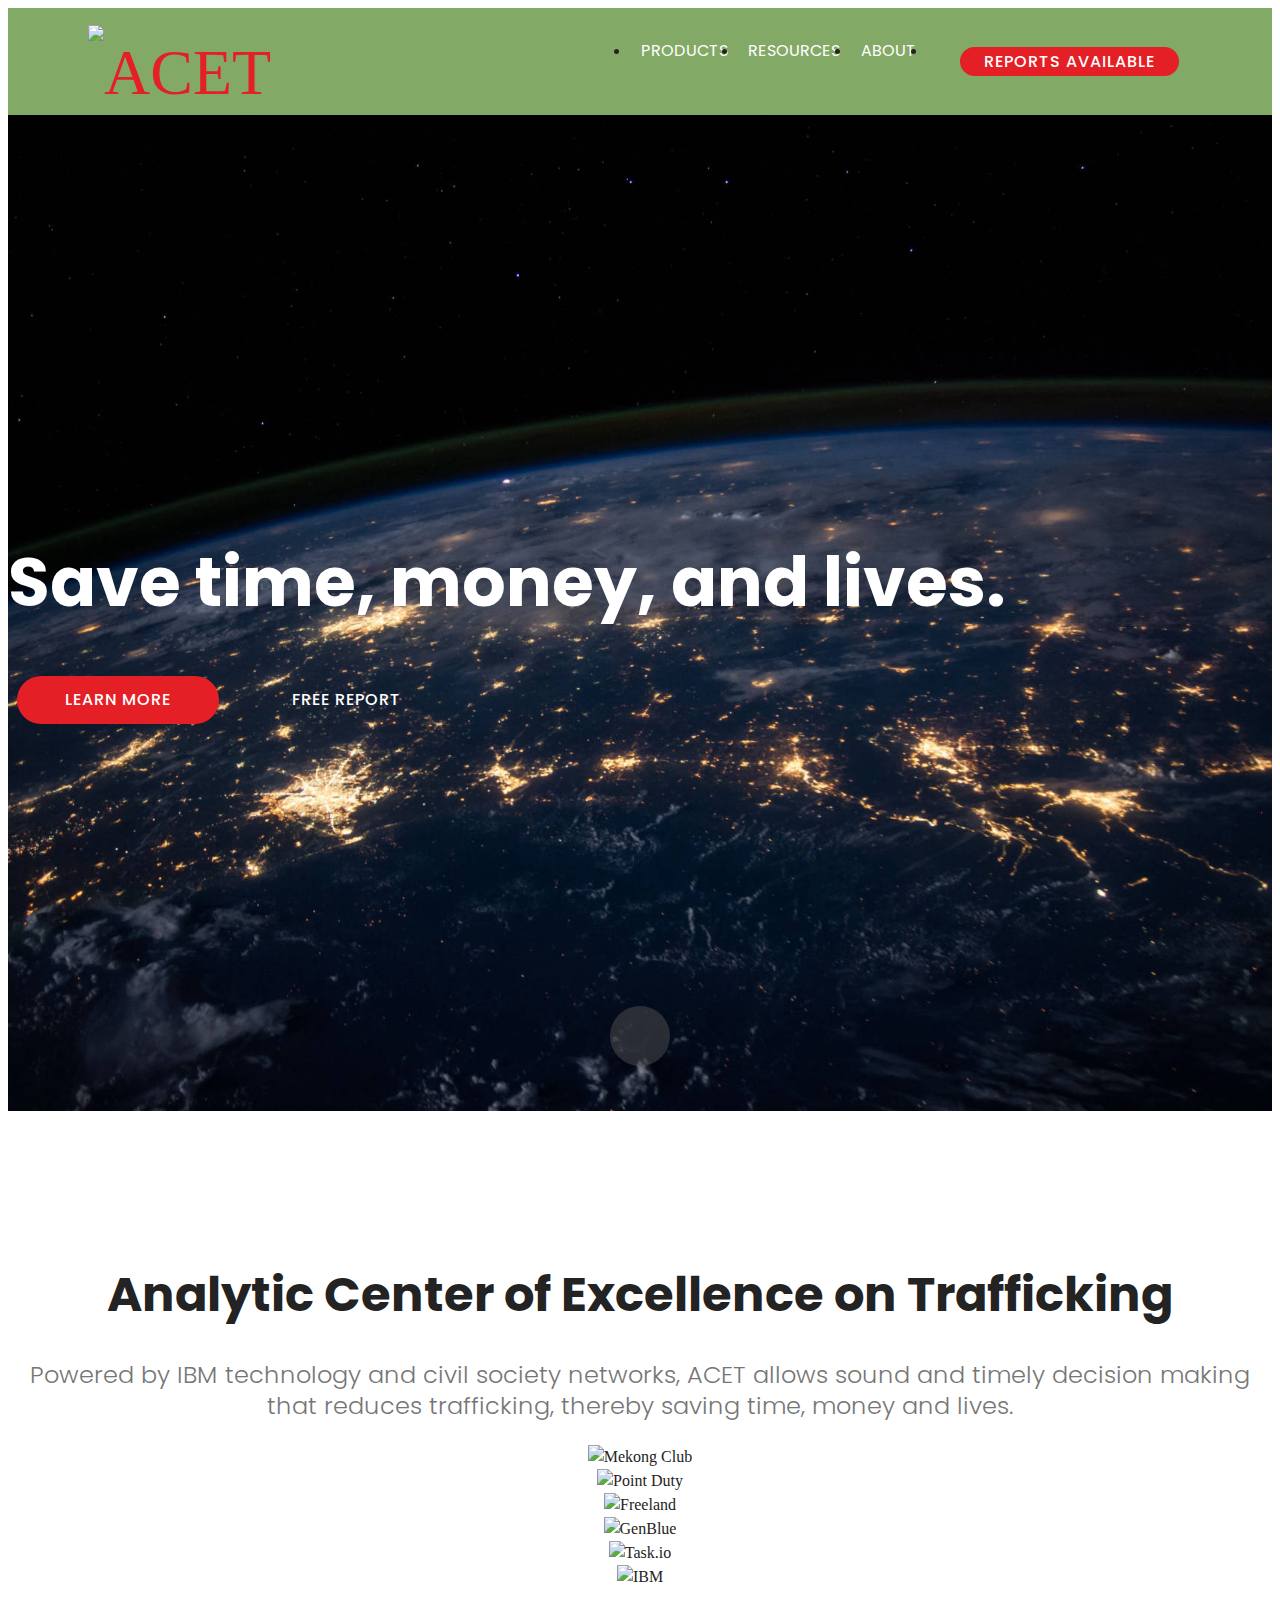
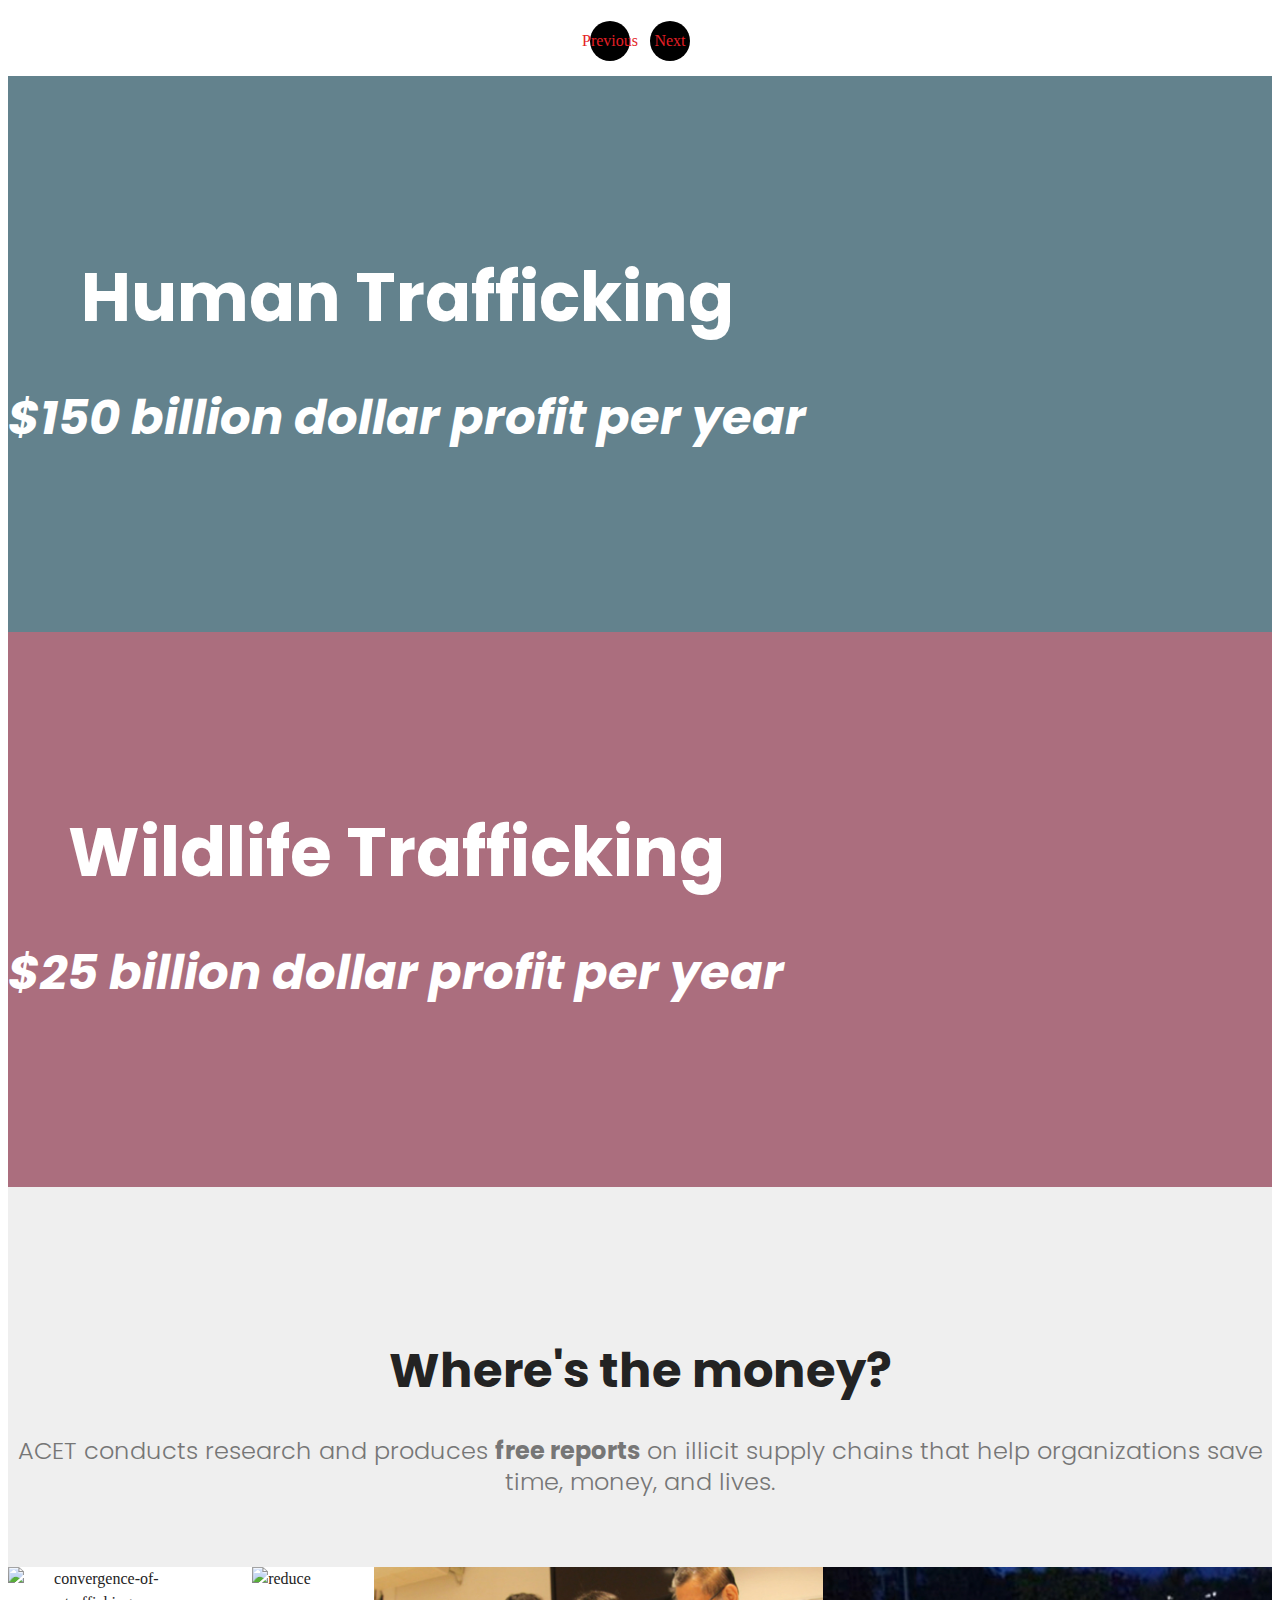
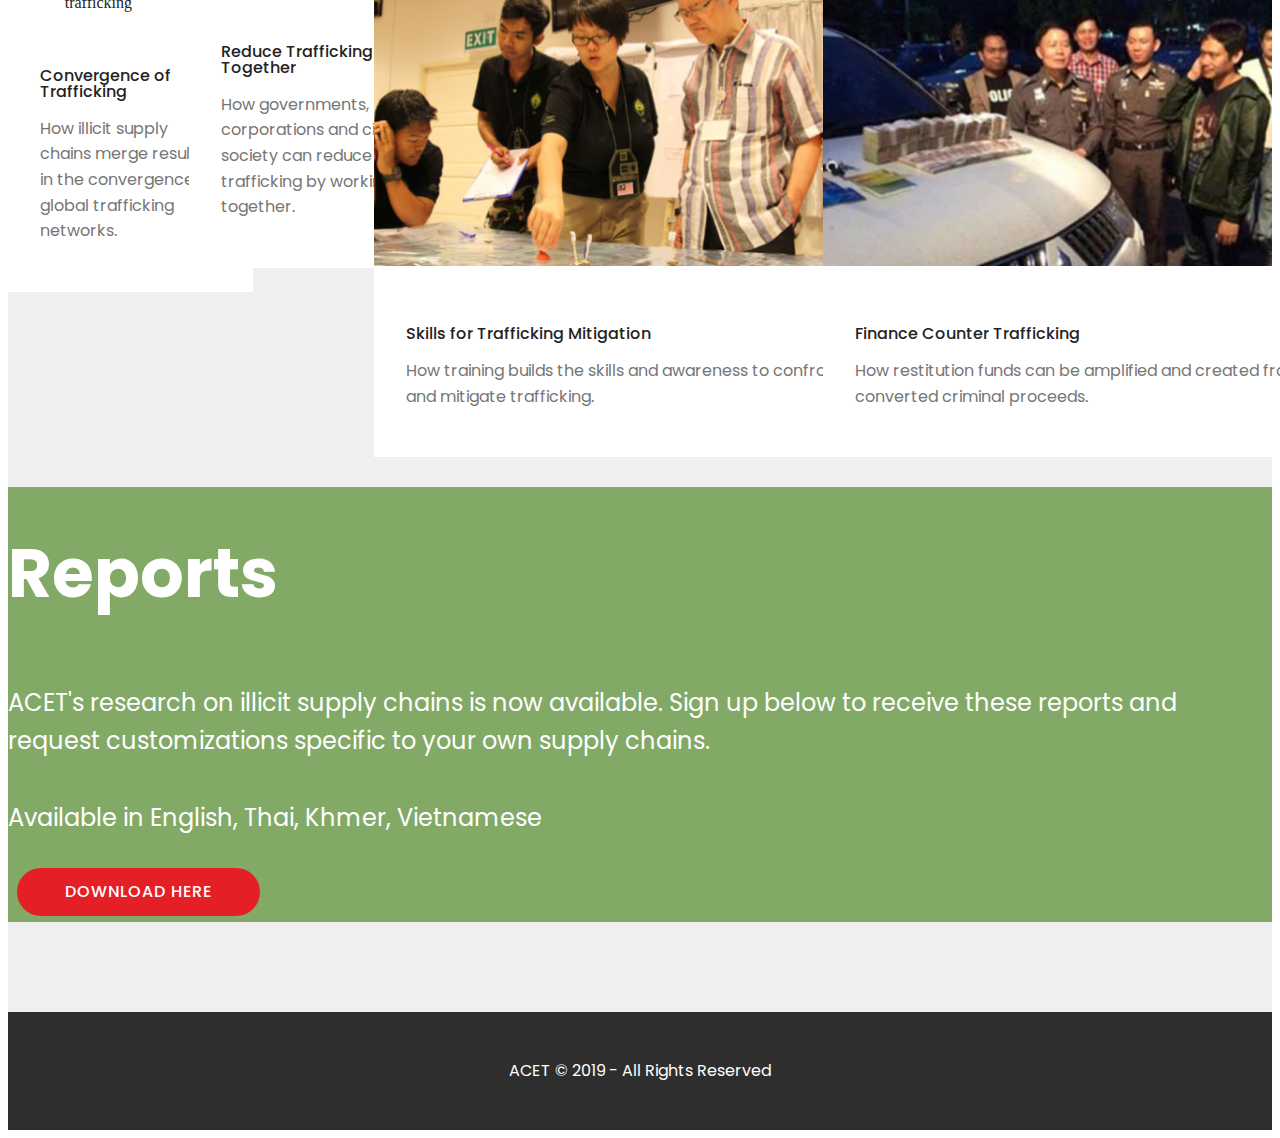
==== commit 28c6d55d: "Change free report to free report" ====
--- a/index.html
+++ b/index.html
@@ -1,10 +1,10 @@
 <!DOCTYPE html>
 <html  >
 <head>
-  <!-- Site made with Mobirise Website Builder v4.9.7, https://mobirise.com -->
+  <!-- Site made with Mobirise Website Builder v4.10.3, https://mobirise.com -->
   <meta charset="UTF-8">
   <meta http-equiv="X-UA-Compatible" content="IE=edge">
-  <meta name="generator" content="Mobirise v4.9.7, mobirise.com">
+  <meta name="generator" content="Mobirise v4.10.3, mobirise.com">
   <meta name="viewport" content="width=device-width, initial-scale=1, minimum-scale=1">
   <link rel="shortcut icon" href="assets/images/acet-logo-artwork.png" type="image/x-icon">
   <meta name="description" content="">
@@ -56,13 +56,12 @@
                     <a class="nav-link link text-warning display-4" href="https://mobirise.co">
                         </a>
                 </li></ul>
-            <div class="navbar-buttons mbr-section-btn"><a class="btn btn-sm btn-primary display-4" href="index.html#header10-b">FREE REPORT
-                    </a></div>
+            <div class="navbar-buttons mbr-section-btn"><a class="btn btn-sm btn-primary display-4" href="index.html#header10-b">REPORTS AVAILABLE</a></div>
         </div>
     </nav>
 </section>
 
-<section class="engine"><a href="https://mobirise.info/w">free html5 templates</a></section><section class="header9 cid-rksj44deZN mbr-fullscreen mbr-parallax-background" id="header9-5">
+<section class="engine"><a href="https://mobirise.info/n">simple website templates</a></section><section class="header9 cid-rksj44deZN mbr-fullscreen mbr-parallax-background" id="header9-5">
 
     
 
@@ -310,7 +309,7 @@
 
     <div class="container">
         <div class="media-container-column mbr-white p-5 align-left">
-            <h1 class="mbr-section-title mbr-bold pb-3 mbr-fonts-style display-1">Free Reports</h1>
+            <h1 class="mbr-section-title mbr-bold pb-3 mbr-fonts-style display-1">Reports</h1>
             
             <p class="mbr-text pb-3 mbr-fonts-style display-5">
                ACET's research on illicit supply chains is now available. Sign up below to receive these reports and request customizations specific to your own supply chains. <br><br>Available in English, Thai, Khmer, Vietnamese</p>
--- a/assets/theme/css/style.css
+++ b/assets/theme/css/style.css
@@ -0,0 +1,522 @@
+/*!
+ * Mobirise v4 theme (https://mobirise.com/)
+ * Copyright 2017 Mobirise
+ */
+section {
+  background-color: #eeeeee; }
+
+section,
+.container,
+.container-fluid {
+  position: relative;
+  word-wrap: break-word; }
+
+a.mbr-iconfont:hover {
+  text-decoration: none; }
+
+.article .lead p, .article .lead ul, .article .lead ol, .article .lead pre, .article .lead blockquote {
+  margin-bottom: 0; }
+
+a {
+  font-style: normal;
+  font-weight: 400;
+  cursor: pointer; }
+  a, a:hover {
+    text-decoration: none; }
+
+figure {
+  margin-bottom: 0; }
+
+body {
+  color: #232323; }
+
+h1, h2, h3, h4, h5, h6,
+.h1, .h2, .h3, .h4, .h5, .h6,
+.display-1, .display-2, .display-3, .display-4 {
+  line-height: 1;
+  word-break: break-word;
+  word-wrap: break-word; }
+
+b, strong {
+  font-weight: bold; }
+
+blockquote {
+  padding: 10px 0 10px 20px;
+  position: relative;
+  border-left: 2px solid;
+  border-color: #ff3366; }
+
+input:-webkit-autofill, input:-webkit-autofill:hover, input:-webkit-autofill:focus, input:-webkit-autofill:active {
+  transition-delay: 9999s;
+  transition-property: background-color, color; }
+
+textarea[type="hidden"] {
+  display: none; }
+
+body {
+  position: relative; }
+
+section {
+  background-position: 50% 50%;
+  background-repeat: no-repeat;
+  background-size: cover; }
+  section .mbr-background-video,
+  section .mbr-background-video-preview {
+    position: absolute;
+    bottom: 0;
+    left: 0;
+    right: 0;
+    top: 0; }
+
+.hidden {
+  visibility: hidden; }
+
+.mbr-z-index20 {
+  z-index: 20; }
+
+/*! Base colors */
+.mbr-white {
+  color: #ffffff; }
+
+.mbr-black {
+  color: #000000; }
+
+.mbr-bg-white {
+  background-color: #ffffff; }
+
+.mbr-bg-black {
+  background-color: #000000; }
+
+/*! Text-aligns */
+.align-left {
+  text-align: left; }
+
+.align-center {
+  text-align: center; }
+
+.align-right {
+  text-align: right; }
+
+@media (max-width: 767px) {
+  .align-left, .align-center, .align-right, .mbr-section-btn, .mbr-section-title {
+    text-align: center; } }
+/*! Font-weight  */
+.mbr-light {
+  font-weight: 300; }
+
+.mbr-regular {
+  font-weight: 400; }
+
+.mbr-semibold {
+  font-weight: 500; }
+
+.mbr-bold {
+  font-weight: 700; }
+
+/*! Media  */
+.media-size-item {
+  -webkit-flex: 1 1 auto;
+  -moz-flex: 1 1 auto;
+  -ms-flex: 1 1 auto;
+  -o-flex: 1 1 auto;
+  flex: 1 1 auto; }
+
+.media-content {
+  -webkit-flex-basis: 100%;
+  flex-basis: 100%; }
+
+.media-container-row {
+  display: -ms-flexbox;
+  display: -webkit-flex;
+  display: flex;
+  -webkit-flex-direction: row;
+  -ms-flex-direction: row;
+  flex-direction: row;
+  -webkit-flex-wrap: wrap;
+  -ms-flex-wrap: wrap;
+  flex-wrap: wrap;
+  -webkit-justify-content: center;
+  -ms-flex-pack: center;
+  justify-content: center;
+  -webkit-align-content: center;
+  -ms-flex-line-pack: center;
+  align-content: center;
+  -webkit-align-items: start;
+  -ms-flex-align: start;
+  align-items: start; }
+  .media-container-row .media-size-item {
+    width: 400px; }
+
+.media-container-column {
+  display: -ms-flexbox;
+  display: -webkit-flex;
+  display: flex;
+  -webkit-flex-direction: column;
+  -ms-flex-direction: column;
+  flex-direction: column;
+  -webkit-flex-wrap: wrap;
+  -ms-flex-wrap: wrap;
+  flex-wrap: wrap;
+  -webkit-justify-content: center;
+  -ms-flex-pack: center;
+  justify-content: center;
+  -webkit-align-content: center;
+  -ms-flex-line-pack: center;
+  align-content: center;
+  -webkit-align-items: stretch;
+  -ms-flex-align: stretch;
+  align-items: stretch; }
+  .media-container-column > * {
+    width: 100%; }
+
+@media (min-width: 992px) {
+  .media-container-row {
+    -webkit-flex-wrap: nowrap;
+    -ms-flex-wrap: nowrap;
+    flex-wrap: nowrap; } }
+figure {
+  overflow: hidden; }
+
+figure[mbr-media-size] {
+  transition: width 0.1s; }
+
+.mbr-figure img, .mbr-figure iframe {
+  display: block;
+  width: 100%; }
+
+.card {
+  background-color: transparent;
+  border: none; }
+
+.card-box {
+  width: 100%; }
+
+.card-img {
+  text-align: center;
+  flex-shrink: 0;
+  -webkit-flex-shrink: 0; }
+
+.media {
+  max-width: 100%;
+  margin: 0 auto; }
+
+.mbr-figure {
+  -ms-flex-item-align: center;
+  -ms-grid-row-align: center;
+  -webkit-align-self: center;
+  align-self: center; }
+
+.media-container > div {
+  max-width: 100%; }
+
+.mbr-figure img, .card-img img {
+  width: 100%; }
+
+@media (max-width: 991px) {
+  .media-size-item {
+    width: auto !important; }
+
+  .media {
+    width: auto; }
+
+  .mbr-figure {
+    width: 100% !important; } }
+/*! Buttons */
+.mbr-section-btn {
+  margin-left: -.25rem;
+  margin-right: -.25rem;
+  font-size: 0; }
+
+nav .mbr-section-btn {
+  margin-left: 0rem;
+  margin-right: 0rem; }
+
+/*! Btn icon margin */
+.btn .mbr-iconfont, .btn.btn-sm .mbr-iconfont {
+  cursor: pointer;
+  margin-right: 0.5rem; }
+
+.btn.btn-md .mbr-iconfont, .btn.btn-md .mbr-iconfont {
+  margin-right: 0.8rem; }
+
+.mbr-regular {
+  font-weight: 400; }
+
+.mbr-semibold {
+  font-weight: 500; }
+
+.mbr-bold {
+  font-weight: 700; }
+
+[type="submit"] {
+  -webkit-appearance: none; }
+
+/*! Full-screen */
+.mbr-fullscreen .mbr-overlay {
+  min-height: 100vh; }
+
+.mbr-fullscreen {
+  display: flex;
+  display: -webkit-flex;
+  display: -moz-flex;
+  display: -ms-flex;
+  display: -o-flex;
+  align-items: center;
+  -webkit-align-items: center;
+  min-height: 100vh;
+  padding-top: 3rem;
+  padding-bottom: 3rem; }
+
+/*! Map */
+.map {
+  height: 25rem;
+  position: relative; }
+  .map iframe {
+    width: 100%;
+    height: 100%; }
+
+/* Form */
+.form-asterisk {
+  font-family: initial;
+  position: absolute;
+  top: -2px;
+  font-weight: normal; }
+
+/*! Scroll to top arrow */
+.mbr-arrow-up {
+  bottom: 25px;
+  right: 90px;
+  position: fixed;
+  text-align: right;
+  z-index: 5000;
+  color: #ffffff;
+  font-size: 32px;
+  transform: rotate(180deg);
+  -webkit-transform: rotate(180deg); }
+
+.mbr-arrow-up a {
+  background: rgba(0, 0, 0, 0.2);
+  border-radius: 3px;
+  color: #fff;
+  display: inline-block;
+  height: 60px;
+  width: 60px;
+  outline-style: none !important;
+  position: relative;
+  text-decoration: none;
+  transition: all .3s ease-in-out;
+  cursor: pointer;
+  text-align: center; }
+  .mbr-arrow-up a:hover {
+    background-color: rgba(0, 0, 0, 0.4); }
+  .mbr-arrow-up a i {
+    line-height: 60px; }
+
+.mbr-arrow-up-icon {
+  display: block;
+  color: #fff; }
+
+.mbr-arrow-up-icon::before {
+  content: "\203a";
+  display: inline-block;
+  font-family: serif;
+  font-size: 32px;
+  line-height: 1;
+  font-style: normal;
+  position: relative;
+  top: 6px;
+  left: -4px;
+  -webkit-transform: rotate(-90deg);
+  transform: rotate(-90deg); }
+
+/*! Arrow Down */
+.mbr-arrow {
+  position: absolute;
+  bottom: 45px;
+  left: 50%;
+  width: 60px;
+  height: 60px;
+  cursor: pointer;
+  background-color: rgba(80, 80, 80, 0.5);
+  border-radius: 50%;
+  -webkit-transform: translateX(-50%);
+  transform: translateX(-50%); }
+  .mbr-arrow > a {
+    display: inline-block;
+    text-decoration: none;
+    outline-style: none;
+    -webkit-animation: arrowdown 1.7s ease-in-out infinite;
+    animation: arrowdown 1.7s ease-in-out infinite; }
+    .mbr-arrow > a > i {
+      position: absolute;
+      top: -2px;
+      left: 15px;
+      font-size: 2rem; }
+
+@keyframes arrowdown {
+  0% {
+    transform: translateY(0px);
+    -webkit-transform: translateY(0px); }
+  50% {
+    transform: translateY(-5px);
+    -webkit-transform: translateY(-5px); }
+  100% {
+    transform: translateY(0px);
+    -webkit-transform: translateY(0px); } }
+@-webkit-keyframes arrowdown {
+  0% {
+    transform: translateY(0px);
+    -webkit-transform: translateY(0px); }
+  50% {
+    transform: translateY(-5px);
+    -webkit-transform: translateY(-5px); }
+  100% {
+    transform: translateY(0px);
+    -webkit-transform: translateY(0px); } }
+@media (max-width: 500px) {
+  .mbr-arrow-up {
+    left: 50%;
+    right: auto;
+    transform: translateX(-50%) rotate(180deg);
+    -webkit-transform: translateX(-50%) rotate(180deg); } }
+/*Gradients animation*/
+@keyframes gradient-animation {
+  from {
+    background-position: 0% 100%;
+    animation-timing-function: ease-in-out; }
+  to {
+    background-position: 100% 0%;
+    animation-timing-function: ease-in-out; } }
+@-webkit-keyframes gradient-animation {
+  from {
+    background-position: 0% 100%;
+    animation-timing-function: ease-in-out; }
+  to {
+    background-position: 100% 0%;
+    animation-timing-function: ease-in-out; } }
+.bg-gradient {
+  background-size: 200% 200%;
+  animation: gradient-animation 5s infinite alternate;
+  -webkit-animation: gradient-animation 5s infinite alternate; }
+
+.menu .navbar-brand {
+  display: -webkit-flex; }
+  .menu .navbar-brand span {
+    display: flex;
+    display: -webkit-flex; }
+  .menu .navbar-brand .navbar-caption-wrap {
+    display: -webkit-flex; }
+  .menu .navbar-brand .navbar-logo img {
+    display: -webkit-flex; }
+@media (min-width: 768px) and (max-width: 991px) {
+  .menu .navbar-toggleable-sm .navbar-nav {
+    display: -webkit-box;
+    display: -webkit-flex;
+    display: -ms-flexbox; } }
+@media (max-width: 991px) {
+  .menu .navbar-collapse {
+    max-height: 93.5vh; }
+    .menu .navbar-collapse.show {
+      overflow: auto; } }
+@media (min-width: 992px) {
+  .menu .navbar-nav.nav-dropdown {
+    display: -webkit-flex; }
+  .menu .navbar-toggleable-sm .navbar-collapse {
+    display: -webkit-flex !important; } }
+@media (max-width: 767px) {
+  .menu .navbar-collapse {
+    max-height: 80vh; } }
+
+.navbar {
+  display: -webkit-flex;
+  -webkit-flex-wrap: wrap;
+  -webkit-align-items: center;
+  -webkit-justify-content: space-between; }
+
+.navbar-collapse {
+  -webkit-flex-basis: 100%;
+  -webkit-flex-grow: 1;
+  -webkit-align-items: center; }
+
+.nav-dropdown .link {
+  padding: .667em 1.667em !important;
+  margin: 0 !important; }
+
+.nav {
+  display: -webkit-flex;
+  -webkit-flex-wrap: wrap; }
+
+.row {
+  display: -webkit-flex;
+  -webkit-flex-wrap: wrap; }
+
+.justify-content-center {
+  -webkit-justify-content: center; }
+
+.form-inline {
+  display: -webkit-flex;
+  -webkit-flex-flow: row wrap;
+  -webkit-align-items: center; }
+
+.card-wrapper {
+  -webkit-flex: 1; }
+
+.carousel-control {
+  z-index: 10;
+  display: -webkit-flex;
+  -webkit-align-items: center;
+  -webkit-justify-content: center; }
+
+.carousel-controls {
+  display: -webkit-flex; }
+
+.media {
+  display: -webkit-flex; }
+
+.form-group:focus {
+  outline: none; }
+
+.jq-selectbox__select {
+  padding: 1.07em .5em;
+  position: absolute;
+  top: 0;
+  left: 0;
+  width: 100%; }
+
+.jq-selectbox__dropdown {
+  position: absolute;
+  top: 100% !important;
+  left: 0 !important;
+  width: 100% !important; }
+
+.jq-selectbox__trigger-arrow {
+  transform: translateY(-50%); }
+
+.jq-selectbox li {
+  padding: 1.07em .5em; }
+
+div[data-for^="input-range"] input {
+  padding-left: 0;
+  padding-right: 0; }
+
+.modal-dialog, .modal-content {
+  height: 100%; }
+
+.modal-dialog .carousel-inner {
+  height: 100%;
+  height: -webkit-fill-available;
+  height: fill-available; }
+
+.carousel-item {
+  text-align: center; }
+
+.carousel-item img {
+  margin: auto; }
+.engine {
+	position: absolute;
+	text-indent: -2400px;
+	text-align: center;
+	padding: 0;
+	top: 0;
+	left: -2400px;
+}--- a/assets/mobirise/css/mbr-additional.css
+++ b/assets/mobirise/css/mbr-additional.css
@@ -1387,11 +1387,31 @@
   background-color: #e41f25;
   color: #ffffff;
 }
-.jq-selectbox .jq-selectbox__trigger-arrow {
-  border-top-color: contrast(currentColor, #000000, #ffffff, 30%);
-}
-.jq-selectbox:hover .jq-selectbox__trigger-arrow {
+.jq-selectbox .jq-selectbox__trigger-arrow,
+.jq-number__spin.minus:after,
+.jq-number__spin.plus:after {
+  transition: 0.4s;
+  border-top-color: currentColor;
+  border-bottom-color: currentColor;
+}
+.jq-selectbox:hover .jq-selectbox__trigger-arrow,
+.jq-number__spin.minus:hover:after,
+.jq-number__spin.plus:hover:after {
   border-top-color: #e41f25;
+  border-bottom-color: #e41f25;
+}
+.xdsoft_datetimepicker .xdsoft_calendar td.xdsoft_default,
+.xdsoft_datetimepicker .xdsoft_calendar td.xdsoft_current,
+.xdsoft_datetimepicker .xdsoft_timepicker .xdsoft_time_box > div > div.xdsoft_current {
+  color: #ffffff !important;
+  background-color: #e41f25 !important;
+  box-shadow: none!important;
+}
+.xdsoft_datetimepicker .xdsoft_calendar td:hover,
+.xdsoft_datetimepicker .xdsoft_timepicker .xdsoft_time_box > div > div:hover {
+  color: #000000 !important;
+  background: #ffffff !important;
+  box-shadow: none !important;
 }
 .cid-rkuOrxbhOc .navbar {
   padding: .5rem 0;
@@ -2503,55 +2523,77 @@
   padding-bottom: 30px;
   background-color: #2e2e2e;
 }
-.cid-rkuRzBuGuq {
-  padding-top: 45px;
-  padding-bottom: 60px;
+.cid-rpJHDsrim0 {
+  background-image: url("../../../assets/images/mbr-6.jpg");
+}
+.cid-rpJHDsrim0 h1 {
+  color: #616161;
+}
+.cid-rpJHDsrim0 h2,
+.cid-rpJHDsrim0 h3,
+.cid-rpJHDsrim0 p {
+  color: #767676;
+}
+.cid-rpJHDsrim0 .mbr-section-subtitle {
+  font-style: italic;
+}
+.cid-rpJIIJEeYD {
+  padding-top: 60px;
+  padding-bottom: 45px;
   background-color: #ffffff;
 }
-.cid-rkuRzBuGuq .mbr-section-subtitle {
+.cid-rpJIIJEeYD h4 {
+  font-weight: 500;
+  margin-bottom: 0;
+  text-align: left;
+}
+.cid-rpJIIJEeYD p {
   color: #767676;
-  text-align: center;
-}
-.cid-rkuRzBuGuq H2 {
-  text-align: center;
-}
-.cid-rpU5dJMOFZ {
-  padding-top: 90px;
+  text-align: left;
+}
+.cid-rpJIIJEeYD .card-box {
+  padding-top: 2rem;
+}
+.cid-rpJIIJEeYD .card-wrapper {
+  height: 100%;
+}
+.cid-rqFkNQwbnr {
+  padding-top: 0px;
   padding-bottom: 90px;
   background-color: #ffffff;
 }
-.cid-rpU5dJMOFZ .title {
+.cid-rqFkNQwbnr .title {
   margin-bottom: 2rem;
 }
-.cid-rpU5dJMOFZ .mbr-section-subtitle {
+.cid-rqFkNQwbnr .mbr-section-subtitle {
   color: #767676;
 }
-.cid-rpU5dJMOFZ a:not([href]):not([tabindex]) {
+.cid-rqFkNQwbnr a:not([href]):not([tabindex]) {
   color: #fff;
   border-radius: 3px;
 }
-.cid-rpU5dJMOFZ a.btn-white:not([href]):not([tabindex]) {
+.cid-rqFkNQwbnr a.btn-white:not([href]):not([tabindex]) {
   color: #333;
 }
-.cid-rpU5dJMOFZ textarea.form-control {
+.cid-rqFkNQwbnr textarea.form-control {
   min-height: 188px;
 }
-.cid-rpU6F0e7Mt {
+.cid-rpU6s7aNxD {
   padding-top: 30px;
   padding-bottom: 30px;
   background-color: #2e2e2e;
 }
-.cid-rpU6F0e7Mt .row-links {
+.cid-rpU6s7aNxD .row-links {
   width: 100%;
   -webkit-justify-content: center;
   justify-content: center;
 }
-.cid-rpU6F0e7Mt .social-row {
+.cid-rpU6s7aNxD .social-row {
   width: 100%;
   -webkit-justify-content: center;
   justify-content: center;
 }
-.cid-rpU6F0e7Mt .media-container-row {
+.cid-rpU6s7aNxD .media-container-row {
   -webkit-flex-direction: column;
   flex-direction: column;
   -webkit-justify-content: center;
@@ -2559,7 +2601,7 @@
   -webkit-align-items: center;
   align-items: center;
 }
-.cid-rpU6F0e7Mt .media-container-row .foot-menu {
+.cid-rpU6s7aNxD .media-container-row .foot-menu {
   list-style: none;
   display: flex;
   -webkit-justify-content: center;
@@ -2569,13 +2611,13 @@
   padding: 0;
   margin-bottom: 0;
 }
-.cid-rpU6F0e7Mt .media-container-row .foot-menu li {
+.cid-rpU6s7aNxD .media-container-row .foot-menu li {
   padding: 0 1rem 1rem 1rem;
 }
-.cid-rpU6F0e7Mt .media-container-row .foot-menu li p {
+.cid-rpU6s7aNxD .media-container-row .foot-menu li p {
   margin: 0;
 }
-.cid-rpU6F0e7Mt .media-container-row .social-list {
+.cid-rpU6s7aNxD .media-container-row .social-list {
   padding-left: 0;
   margin-bottom: 0;
   list-style: none;
@@ -2585,33 +2627,33 @@
   -webkit-justify-content: flex-end;
   justify-content: flex-end;
 }
-.cid-rpU6F0e7Mt .media-container-row .social-list .mbr-iconfont-social {
+.cid-rpU6s7aNxD .media-container-row .social-list .mbr-iconfont-social {
   font-size: 1.5rem;
   color: #ffffff;
 }
-.cid-rpU6F0e7Mt .media-container-row .social-list .soc-item {
+.cid-rpU6s7aNxD .media-container-row .social-list .soc-item {
   margin: 0 .5rem;
 }
-.cid-rpU6F0e7Mt .media-container-row .social-list a {
+.cid-rpU6s7aNxD .media-container-row .social-list a {
   margin: 0;
   opacity: .5;
   -webkit-transition: .2s linear;
   transition: .2s linear;
 }
-.cid-rpU6F0e7Mt .media-container-row .social-list a:hover {
+.cid-rpU6s7aNxD .media-container-row .social-list a:hover {
   opacity: 1;
 }
 @media (max-width: 767px) {
-  .cid-rpU6F0e7Mt .media-container-row .social-list {
+  .cid-rpU6s7aNxD .media-container-row .social-list {
     -webkit-justify-content: center;
     justify-content: center;
   }
 }
-.cid-rpU6F0e7Mt .media-container-row .row-copirayt {
+.cid-rpU6s7aNxD .media-container-row .row-copirayt {
   word-break: break-word;
   width: 100%;
 }
-.cid-rpU6F0e7Mt .media-container-row .row-copirayt p {
+.cid-rpU6s7aNxD .media-container-row .row-copirayt p {
   width: 100%;
 }
 .cid-rkuOrxbhOc .navbar {
@@ -3011,56 +3053,48 @@
   padding-bottom: 30px;
   background-color: #2e2e2e;
 }
-.cid-rpJHDsrim0 {
-  background-image: url("../../../assets/images/mbr-6.jpg");
-}
-.cid-rpJHDsrim0 h1 {
-  color: #616161;
-}
-.cid-rpJHDsrim0 h2,
-.cid-rpJHDsrim0 h3,
-.cid-rpJHDsrim0 p {
-  color: #767676;
-}
-.cid-rpJHDsrim0 .mbr-section-subtitle {
-  font-style: italic;
-}
-.cid-rpJIIJEeYD {
+.cid-rqF5qGA5eN {
+  padding-top: 105px;
+  padding-bottom: 15px;
+  background-image: url("../../../assets/images/mbr-7.jpg");
+}
+.cid-rpU5dJMOFZ {
   padding-top: 90px;
   padding-bottom: 90px;
   background-color: #ffffff;
 }
-.cid-rpJIIJEeYD h4 {
-  font-weight: 500;
-  margin-bottom: 0;
-  text-align: left;
-}
-.cid-rpJIIJEeYD p {
+.cid-rpU5dJMOFZ .title {
+  margin-bottom: 2rem;
+}
+.cid-rpU5dJMOFZ .mbr-section-subtitle {
   color: #767676;
-  text-align: left;
-}
-.cid-rpJIIJEeYD .card-box {
-  padding-top: 2rem;
-}
-.cid-rpJIIJEeYD .card-wrapper {
-  height: 100%;
-}
-.cid-rpU6s7aNxD {
+}
+.cid-rpU5dJMOFZ a:not([href]):not([tabindex]) {
+  color: #fff;
+  border-radius: 3px;
+}
+.cid-rpU5dJMOFZ a.btn-white:not([href]):not([tabindex]) {
+  color: #333;
+}
+.cid-rpU5dJMOFZ textarea.form-control {
+  min-height: 188px;
+}
+.cid-rpU6F0e7Mt {
   padding-top: 30px;
   padding-bottom: 30px;
   background-color: #2e2e2e;
 }
-.cid-rpU6s7aNxD .row-links {
+.cid-rpU6F0e7Mt .row-links {
   width: 100%;
   -webkit-justify-content: center;
   justify-content: center;
 }
-.cid-rpU6s7aNxD .social-row {
+.cid-rpU6F0e7Mt .social-row {
   width: 100%;
   -webkit-justify-content: center;
   justify-content: center;
 }
-.cid-rpU6s7aNxD .media-container-row {
+.cid-rpU6F0e7Mt .media-container-row {
   -webkit-flex-direction: column;
   flex-direction: column;
   -webkit-justify-content: center;
@@ -3068,7 +3102,7 @@
   -webkit-align-items: center;
   align-items: center;
 }
-.cid-rpU6s7aNxD .media-container-row .foot-menu {
+.cid-rpU6F0e7Mt .media-container-row .foot-menu {
   list-style: none;
   display: flex;
   -webkit-justify-content: center;
@@ -3078,13 +3112,13 @@
   padding: 0;
   margin-bottom: 0;
 }
-.cid-rpU6s7aNxD .media-container-row .foot-menu li {
+.cid-rpU6F0e7Mt .media-container-row .foot-menu li {
   padding: 0 1rem 1rem 1rem;
 }
-.cid-rpU6s7aNxD .media-container-row .foot-menu li p {
+.cid-rpU6F0e7Mt .media-container-row .foot-menu li p {
   margin: 0;
 }
-.cid-rpU6s7aNxD .media-container-row .social-list {
+.cid-rpU6F0e7Mt .media-container-row .social-list {
   padding-left: 0;
   margin-bottom: 0;
   list-style: none;
@@ -3094,32 +3128,32 @@
   -webkit-justify-content: flex-end;
   justify-content: flex-end;
 }
-.cid-rpU6s7aNxD .media-container-row .social-list .mbr-iconfont-social {
+.cid-rpU6F0e7Mt .media-container-row .social-list .mbr-iconfont-social {
   font-size: 1.5rem;
   color: #ffffff;
 }
-.cid-rpU6s7aNxD .media-container-row .social-list .soc-item {
+.cid-rpU6F0e7Mt .media-container-row .social-list .soc-item {
   margin: 0 .5rem;
 }
-.cid-rpU6s7aNxD .media-container-row .social-list a {
+.cid-rpU6F0e7Mt .media-container-row .social-list a {
   margin: 0;
   opacity: .5;
   -webkit-transition: .2s linear;
   transition: .2s linear;
 }
-.cid-rpU6s7aNxD .media-container-row .social-list a:hover {
+.cid-rpU6F0e7Mt .media-container-row .social-list a:hover {
   opacity: 1;
 }
 @media (max-width: 767px) {
-  .cid-rpU6s7aNxD .media-container-row .social-list {
+  .cid-rpU6F0e7Mt .media-container-row .social-list {
     -webkit-justify-content: center;
     justify-content: center;
   }
 }
-.cid-rpU6s7aNxD .media-container-row .row-copirayt {
+.cid-rpU6F0e7Mt .media-container-row .row-copirayt {
   word-break: break-word;
   width: 100%;
 }
-.cid-rpU6s7aNxD .media-container-row .row-copirayt p {
+.cid-rpU6F0e7Mt .media-container-row .row-copirayt p {
   width: 100%;
 }
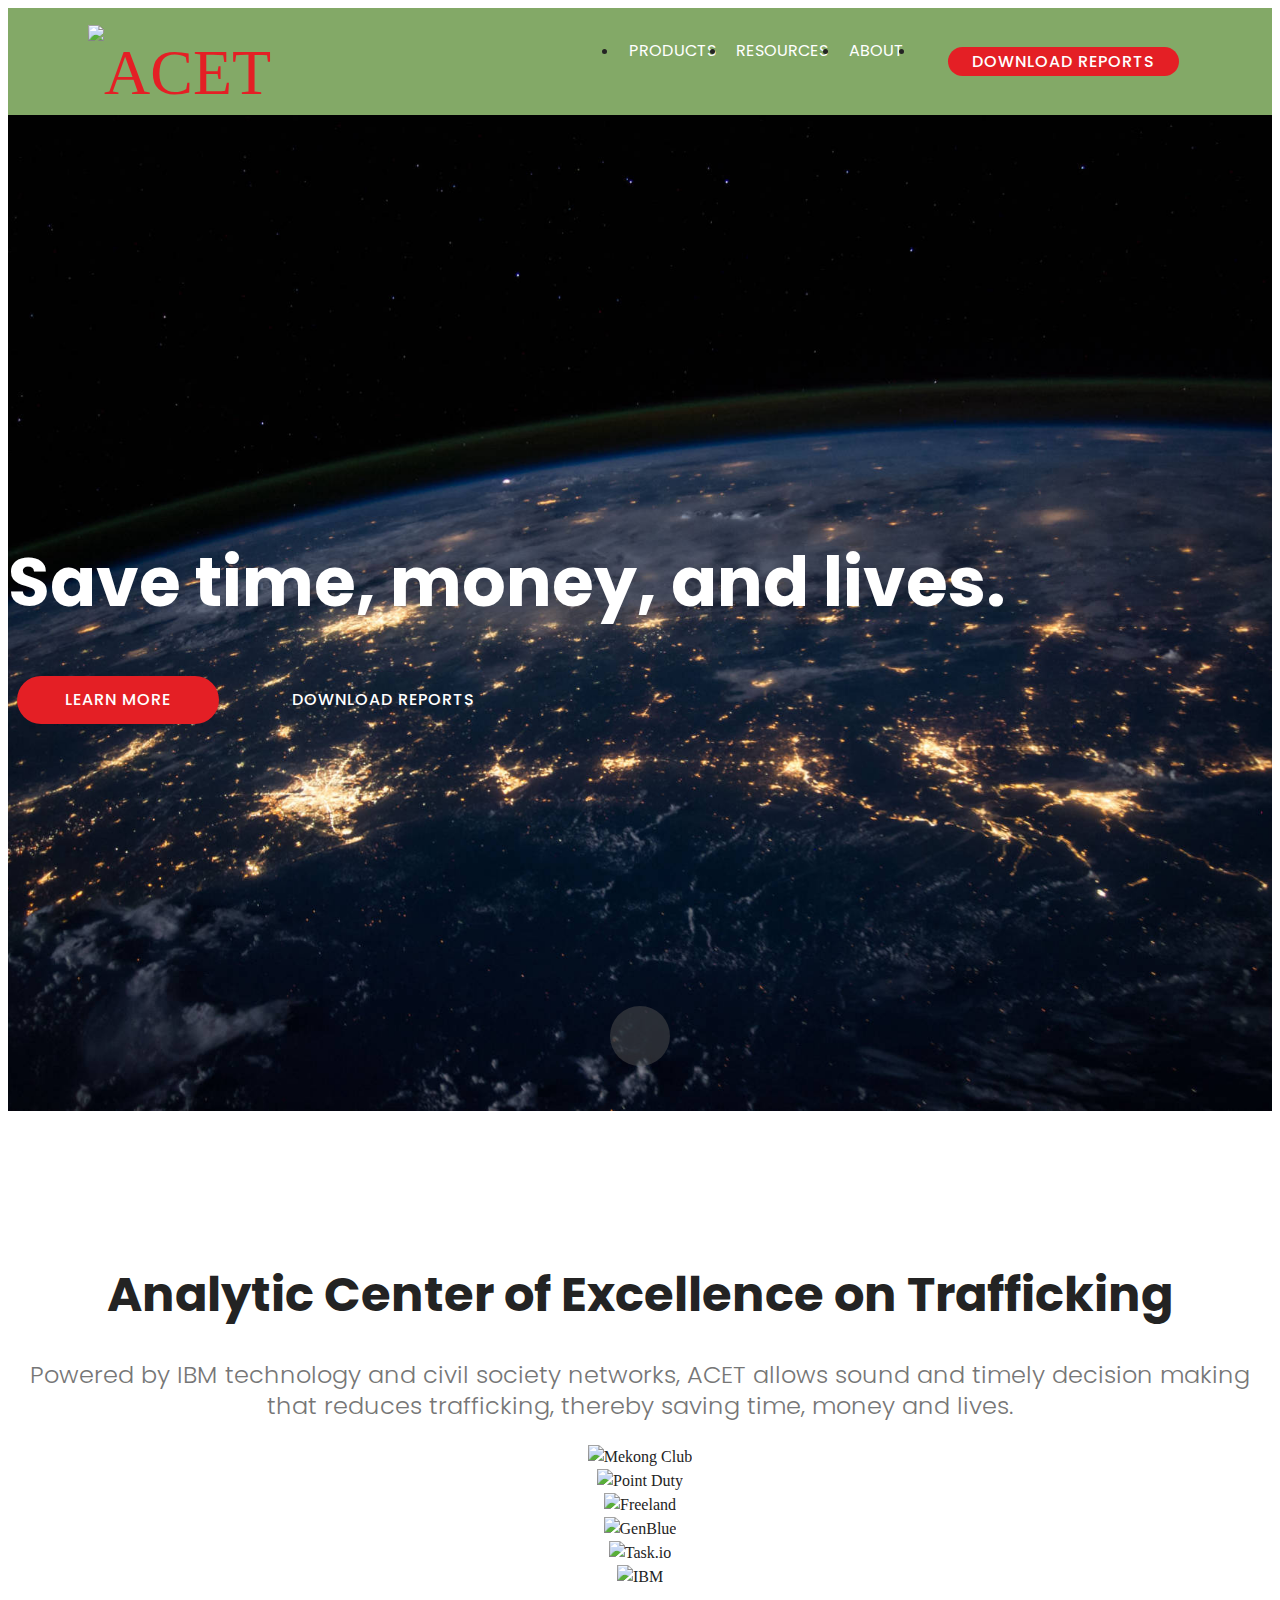
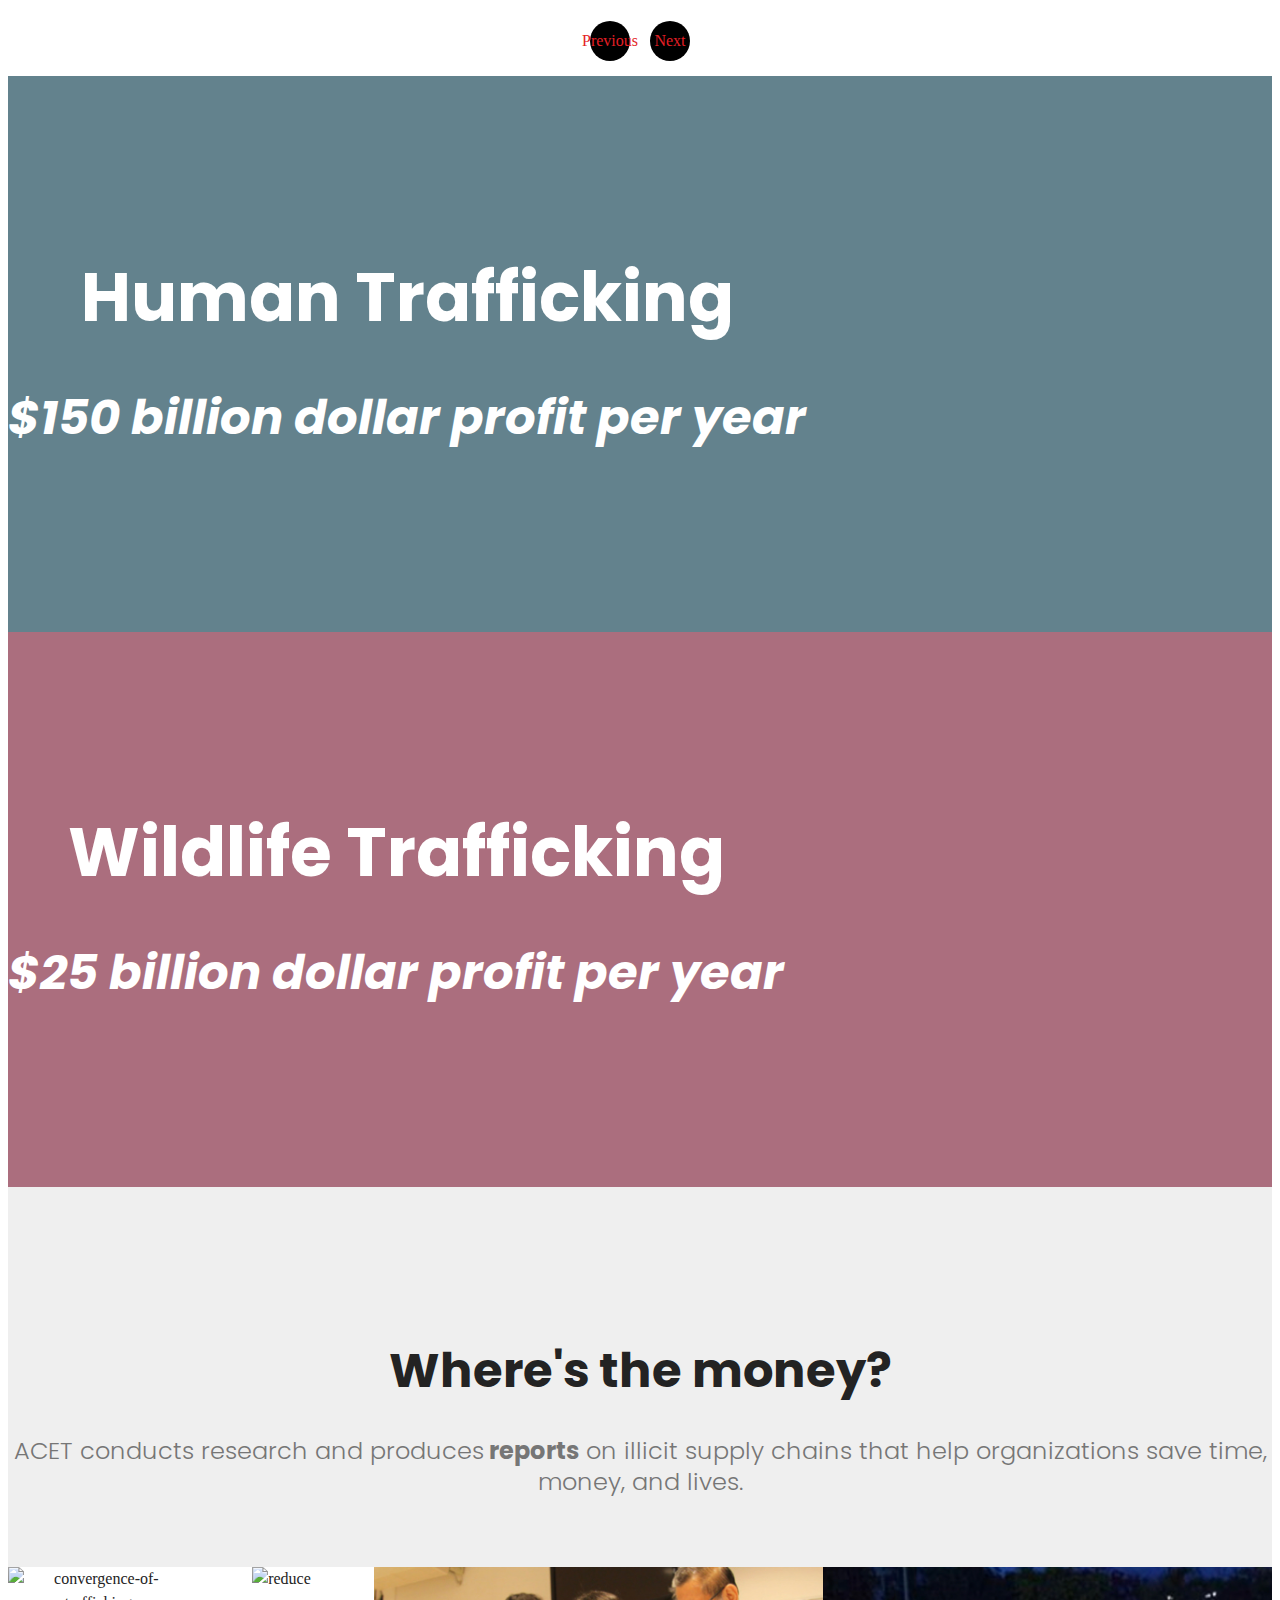
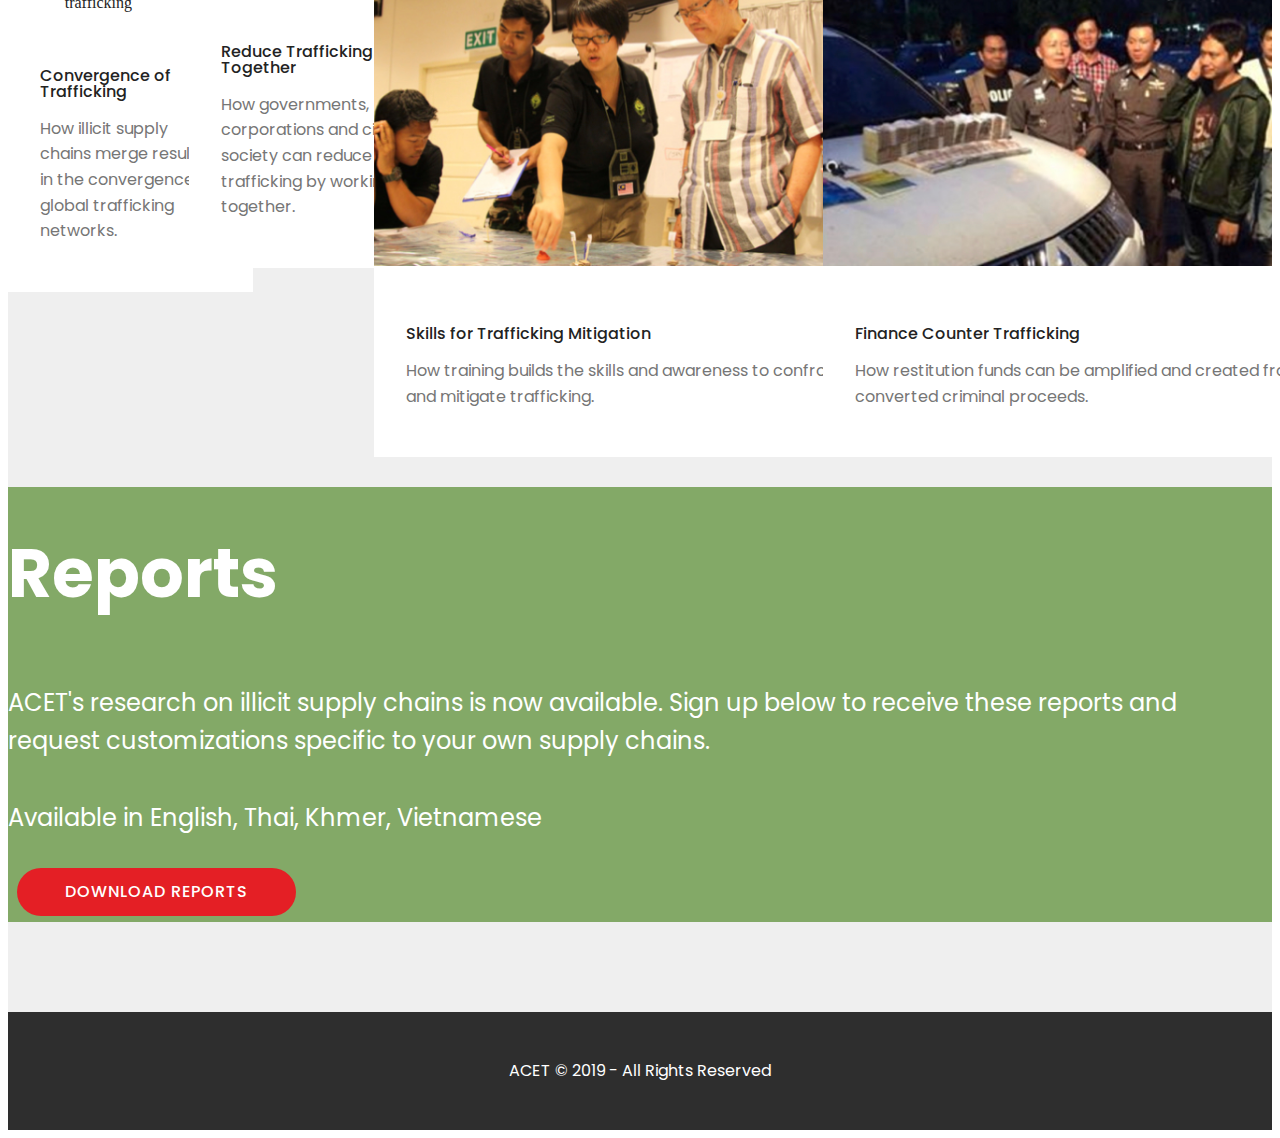
==== commit 8cb6bc5a: "removed free" ====
--- a/index.html
+++ b/index.html
@@ -56,12 +56,12 @@
                     <a class="nav-link link text-warning display-4" href="https://mobirise.co">
                         </a>
                 </li></ul>
-            <div class="navbar-buttons mbr-section-btn"><a class="btn btn-sm btn-primary display-4" href="index.html#header10-b">REPORTS AVAILABLE</a></div>
+            <div class="navbar-buttons mbr-section-btn"><a class="btn btn-sm btn-primary display-4" href="index.html#header10-b">DOWNLOAD REPORTS</a></div>
         </div>
     </nav>
 </section>
 
-<section class="engine"><a href="https://mobirise.info/n">simple website templates</a></section><section class="header9 cid-rksj44deZN mbr-fullscreen mbr-parallax-background" id="header9-5">
+<section class="engine"><a href="https://mobirise.info/b">how to create a site for free</a></section><section class="header9 cid-rksj44deZN mbr-fullscreen mbr-parallax-background" id="header9-5">
 
     
 
@@ -74,7 +74,7 @@
             
             
             <div class="mbr-section-btn align-left"><a class="btn btn-md btn-primary display-4" href="index.html#content4-z">LEARN MORE</a>
-                <a class="btn btn-md btn-white-outline display-4" href="#bottom">FREE REPORT</a></div>
+                <a class="btn btn-md btn-white-outline display-4" href="#bottom">DOWNLOAD REPORTS</a></div>
         </div>
     </div>
 
@@ -227,7 +227,7 @@
             <div class="title col-12 col-md-8">
                 <h2 class="align-center pb-3 mbr-fonts-style display-2">
                     Where's the money?</h2>
-                <h3 class="mbr-section-subtitle align-center mbr-light mbr-fonts-style display-5">ACET conducts research and produces&nbsp;<strong>free reports</strong> on illicit supply chains that help organizations save time, money, and lives.</h3>
+                <h3 class="mbr-section-subtitle align-center mbr-light mbr-fonts-style display-5">ACET conducts research and produces<strong>&nbsp;reports</strong> on illicit supply chains that help organizations save time, money, and lives.</h3>
                 
             </div>
         </div>
@@ -313,7 +313,7 @@
             
             <p class="mbr-text pb-3 mbr-fonts-style display-5">
                ACET's research on illicit supply chains is now available. Sign up below to receive these reports and request customizations specific to your own supply chains. <br><br>Available in English, Thai, Khmer, Vietnamese</p>
-            <div class="mbr-section-btn"><a class="btn btn-md btn-primary display-4" href="about.html">DOWNLOAD HERE</a></div>
+            <div class="mbr-section-btn"><a class="btn btn-md btn-primary display-4" href="about.html">DOWNLOAD REPORTS</a></div>
         </div>
     </div>
 
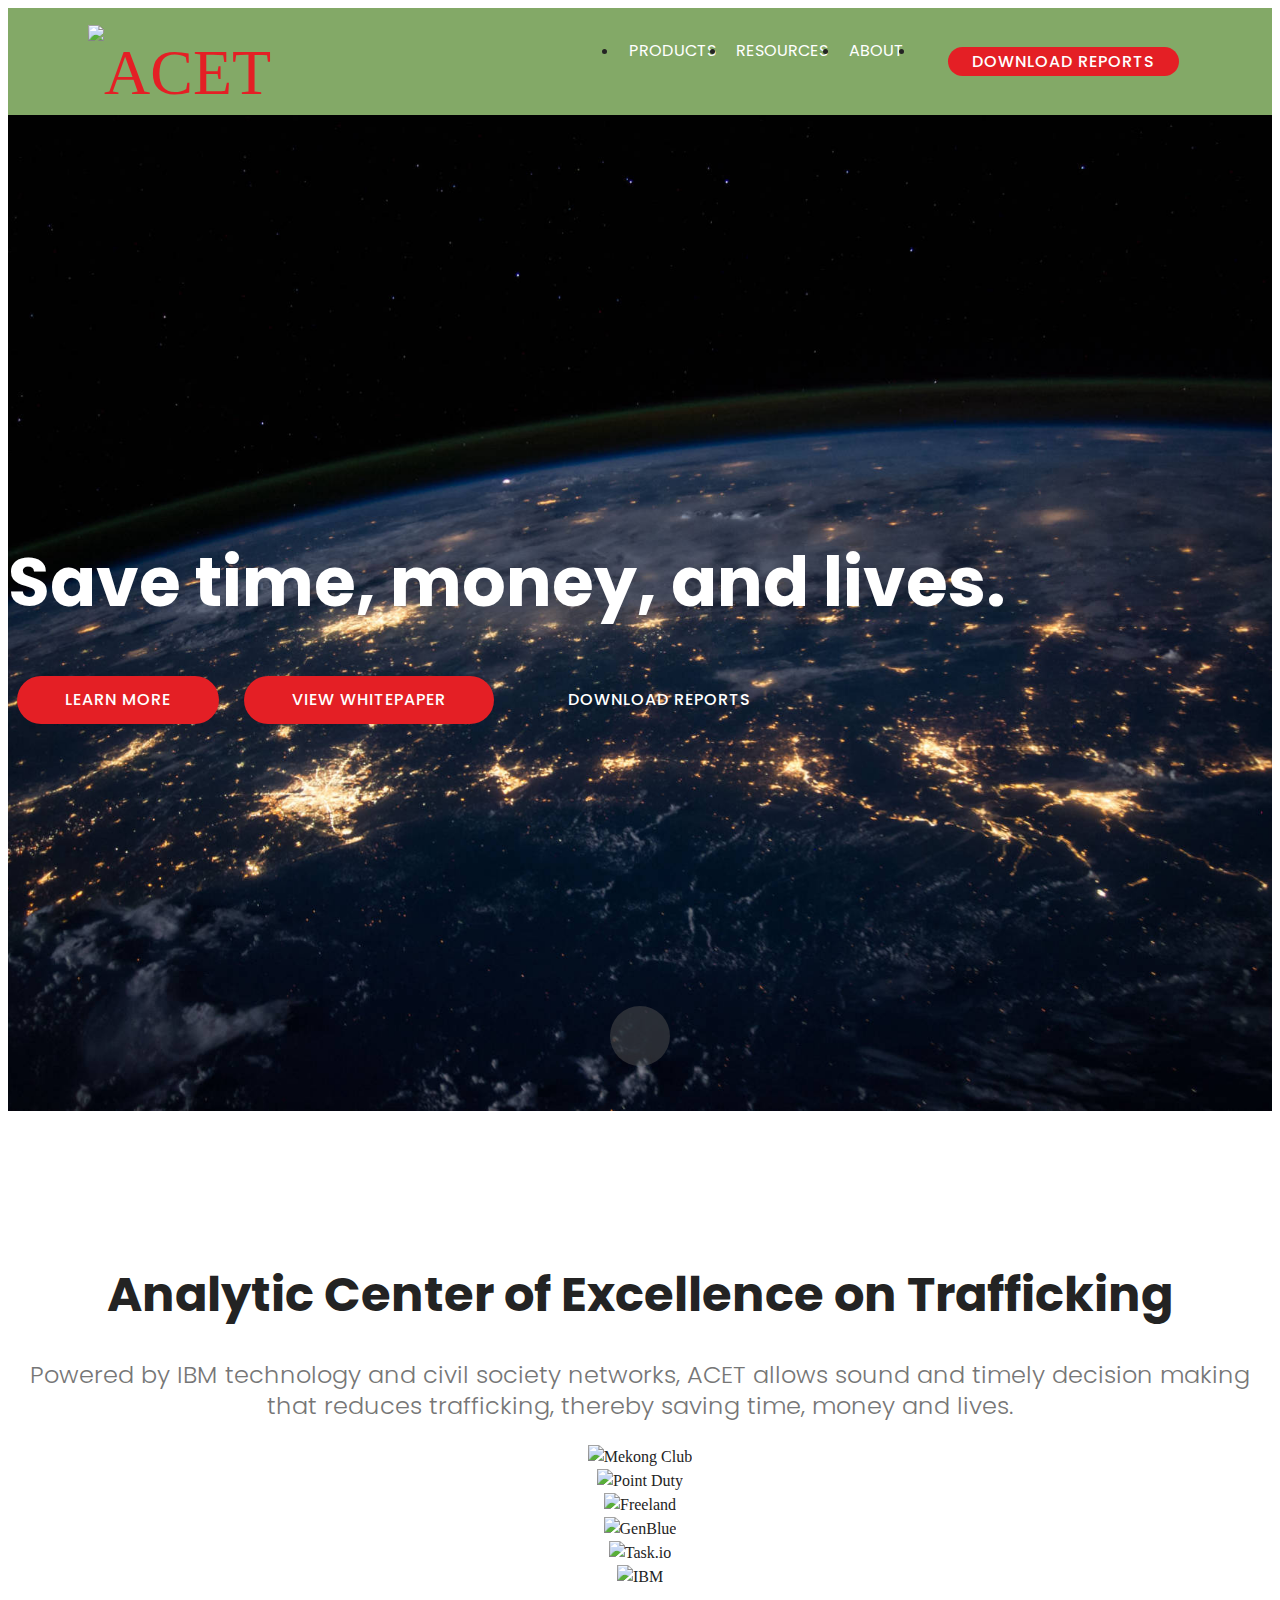
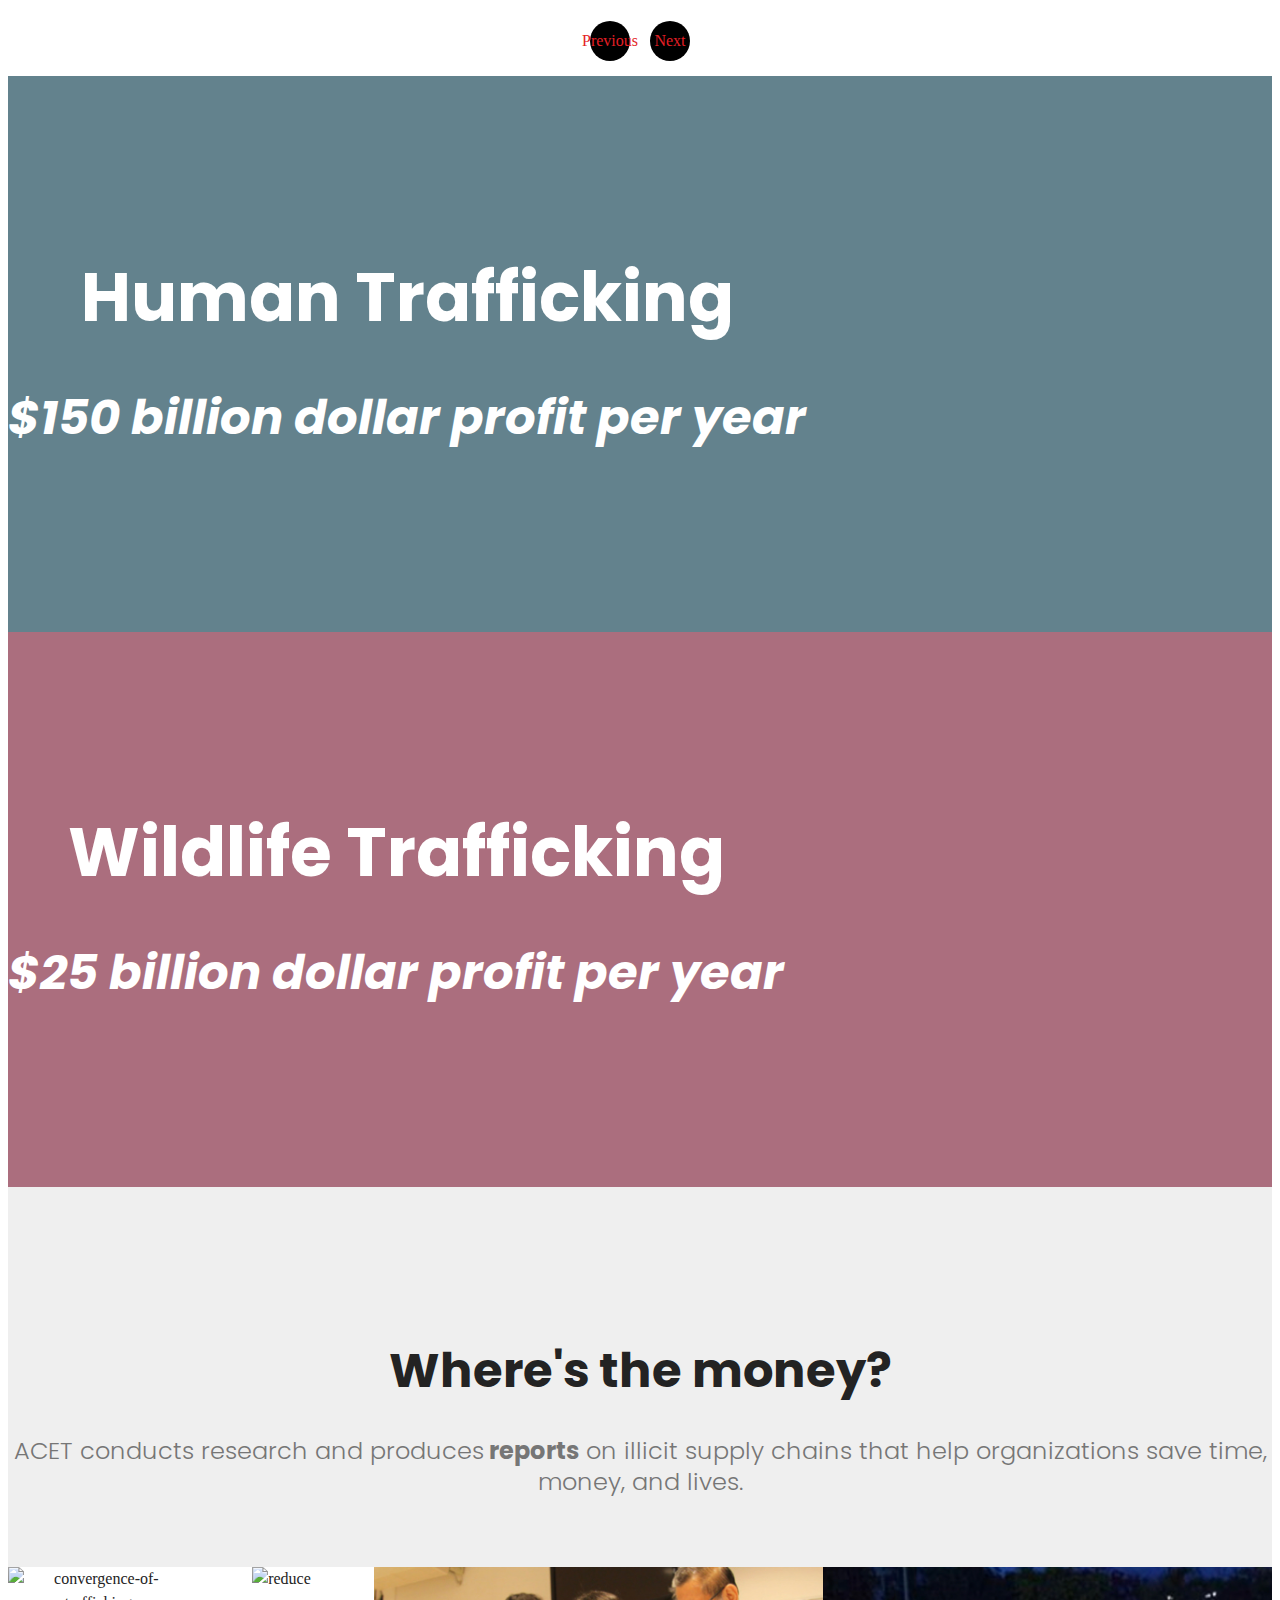
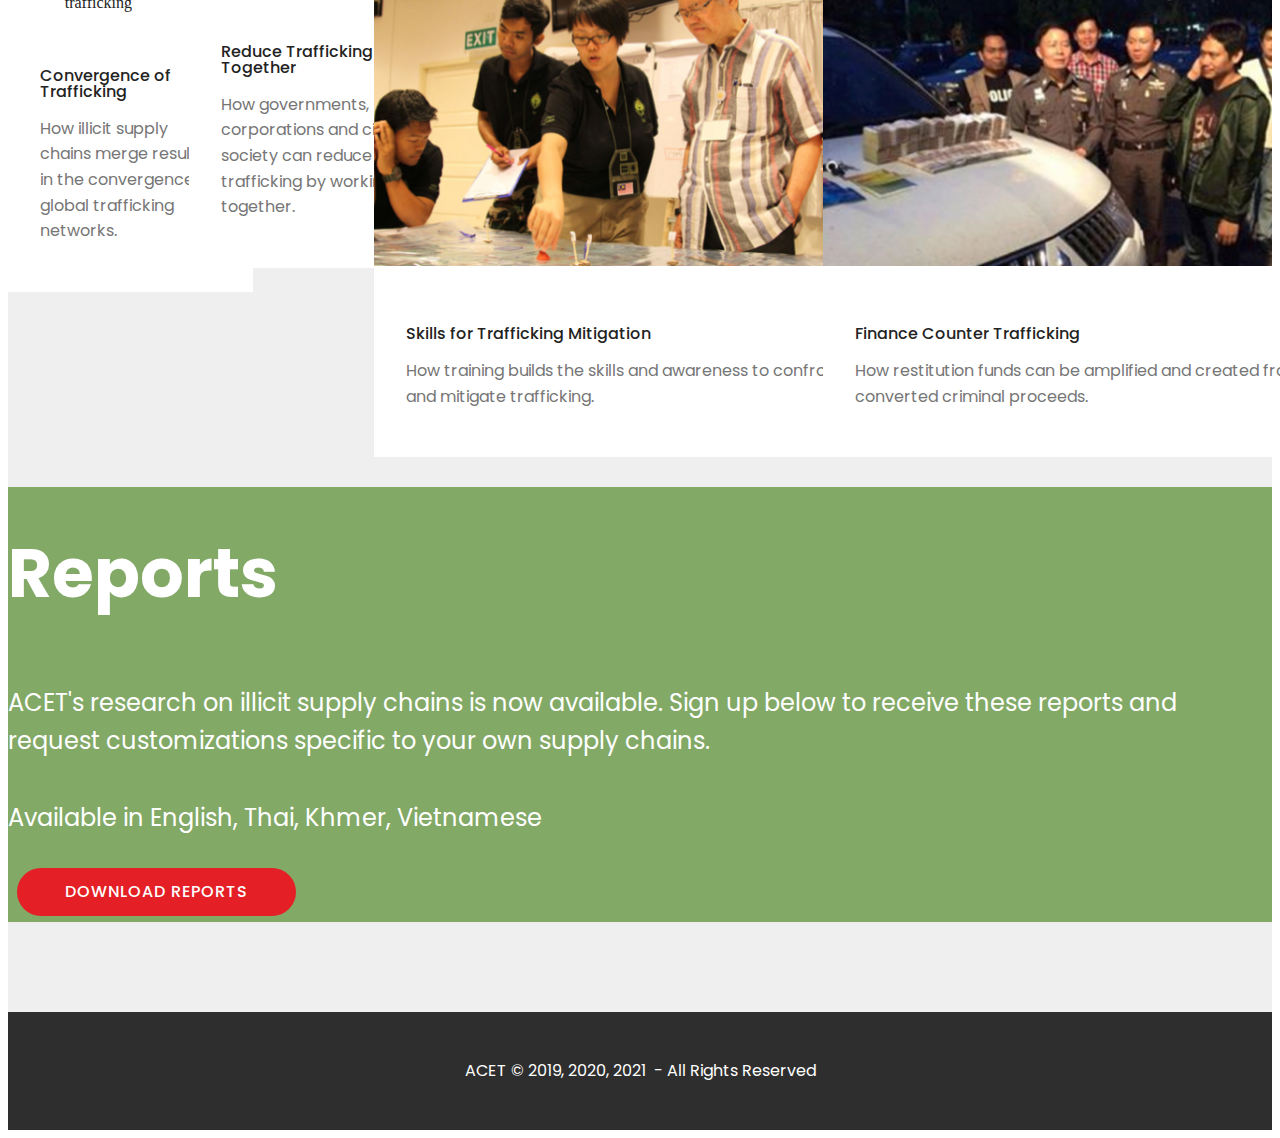
==== commit db2e11a1: "added whitepaper" ====
--- a/index.html
+++ b/index.html
@@ -1,28 +1,31 @@
 <!DOCTYPE html>
 <html  >
 <head>
-  <!-- Site made with Mobirise Website Builder v4.10.3, https://mobirise.com -->
+  
   <meta charset="UTF-8">
   <meta http-equiv="X-UA-Compatible" content="IE=edge">
-  <meta name="generator" content="Mobirise v4.10.3, mobirise.com">
+  
   <meta name="viewport" content="width=device-width, initial-scale=1, minimum-scale=1">
   <link rel="shortcut icon" href="assets/images/acet-logo-artwork.png" type="image/x-icon">
   <meta name="description" content="">
   
+  
   <title>Home</title>
   <link rel="stylesheet" href="assets/web/assets/mobirise-icons/mobirise-icons.css">
-  <link rel="stylesheet" href="assets/tether/tether.min.css">
   <link rel="stylesheet" href="assets/bootstrap/css/bootstrap.min.css">
   <link rel="stylesheet" href="assets/bootstrap/css/bootstrap-grid.min.css">
   <link rel="stylesheet" href="assets/bootstrap/css/bootstrap-reboot.min.css">
+  <link rel="stylesheet" href="assets/tether/tether.min.css">
   <link rel="stylesheet" href="assets/dropdown/css/style.css">
   <link rel="stylesheet" href="assets/theme/css/style.css">
-  <link rel="stylesheet" href="assets/mobirise/css/mbr-additional.css" type="text/css">
+  <link rel="preload" as="style" href="assets/mobirise/css/mbr-additional.css"><link rel="stylesheet" href="assets/mobirise/css/mbr-additional.css" type="text/css">
+  
   
   
   
 </head>
 <body>
+  
   <section class="menu cid-rkuOrxbhOc" once="menu" id="menu1-f">
 
     
@@ -53,7 +56,7 @@
                         
                         ABOUT</a>
                 </li><li class="nav-item">
-                    <a class="nav-link link text-warning display-4" href="https://mobirise.co">
+                    <a class="nav-link link text-warning display-4" href="#">
                         </a>
                 </li></ul>
             <div class="navbar-buttons mbr-section-btn"><a class="btn btn-sm btn-primary display-4" href="index.html#header10-b">DOWNLOAD REPORTS</a></div>
@@ -61,7 +64,7 @@
     </nav>
 </section>
 
-<section class="engine"><a href="https://mobirise.info/b">how to create a site for free</a></section><section class="header9 cid-rksj44deZN mbr-fullscreen mbr-parallax-background" id="header9-5">
+<section class="header9 cid-rksj44deZN mbr-fullscreen mbr-parallax-background" id="header9-5">
 
     
 
@@ -73,7 +76,7 @@
                 Save time, money, and lives.</h1>
             
             
-            <div class="mbr-section-btn align-left"><a class="btn btn-md btn-primary display-4" href="index.html#content4-z">LEARN MORE</a>
+            <div class="mbr-section-btn align-left"><a class="btn btn-md btn-primary display-4" href="index.html#content4-z">LEARN MORE</a> <a class="btn btn-md btn-primary display-4" href="https://drive.google.com/open?id=1FqB1EAPCV9hRA0vqo_ItcXiZANG-A5ri" target="_blank">VIEW WHITEPAPER</a>
                 <a class="btn btn-md btn-white-outline display-4" href="#bottom">DOWNLOAD REPORTS</a></div>
         </div>
     </div>
@@ -313,7 +316,7 @@
             
             <p class="mbr-text pb-3 mbr-fonts-style display-5">
                ACET's research on illicit supply chains is now available. Sign up below to receive these reports and request customizations specific to your own supply chains. <br><br>Available in English, Thai, Khmer, Vietnamese</p>
-            <div class="mbr-section-btn"><a class="btn btn-md btn-primary display-4" href="about.html">DOWNLOAD REPORTS</a></div>
+            <div class="mbr-section-btn"><a class="btn btn-md btn-primary display-4" href="about.html#form1-15">DOWNLOAD REPORTS</a></div>
         </div>
     </div>
 
@@ -330,7 +333,7 @@
         <div class="media-container-row align-center mbr-white">
             <div class="col-12">
                 <p class="mbr-text mb-0 mbr-fonts-style display-7">
-                    ACET © 2019  - All Rights Reserved
+                    ACET © 2019, 2020, 2021&nbsp; - All Rights Reserved
                 </p>
             </div>
         </div>
@@ -338,17 +341,19 @@
 </section>
 
 
-  <script src="assets/web/assets/jquery/jquery.min.js"></script>
+<script src="assets/web/assets/jquery/jquery.min.js"></script>
   <script src="assets/popper/popper.min.js"></script>
+  <script src="assets/bootstrap/js/bootstrap.min.js"></script>
   <script src="assets/tether/tether.min.js"></script>
-  <script src="assets/bootstrap/js/bootstrap.min.js"></script>
   <script src="assets/smoothscroll/smooth-scroll.js"></script>
+  <script src="assets/dropdown/js/nav-dropdown.js"></script>
+  <script src="assets/dropdown/js/navbar-dropdown.js"></script>
   <script src="assets/touchswipe/jquery.touch-swipe.min.js"></script>
   <script src="assets/parallax/jarallax.min.js"></script>
   <script src="assets/bootstrapcarouselswipe/bootstrap-carousel-swipe.js"></script>
   <script src="assets/mbr-clients-slider/mbr-clients-slider.js"></script>
-  <script src="assets/dropdown/js/script.min.js"></script>
   <script src="assets/theme/js/script.js"></script>
+  
   
   
 </body>
--- a/assets/mobirise/css/mbr-additional.css
+++ b/assets/mobirise/css/mbr-additional.css
@@ -2581,7 +2581,7 @@
 .cid-rpU6s7aNxD {
   padding-top: 30px;
   padding-bottom: 30px;
-  background-color: #2e2e2e;
+  background-color: #ffffff;
 }
 .cid-rpU6s7aNxD .row-links {
   width: 100%;
@@ -2655,6 +2655,9 @@
 }
 .cid-rpU6s7aNxD .media-container-row .row-copirayt p {
   width: 100%;
+}
+.cid-rpU6s7aNxD .media-container-row .mbr-text {
+  color: #465052;
 }
 .cid-rkuOrxbhOc .navbar {
   padding: .5rem 0;
@@ -3082,7 +3085,7 @@
 .cid-rpU6F0e7Mt {
   padding-top: 30px;
   padding-bottom: 30px;
-  background-color: #2e2e2e;
+  background-color: #ffffff;
 }
 .cid-rpU6F0e7Mt .row-links {
   width: 100%;
@@ -3157,3 +3160,509 @@
 .cid-rpU6F0e7Mt .media-container-row .row-copirayt p {
   width: 100%;
 }
+.cid-rpU6F0e7Mt .media-container-row .mbr-text {
+  color: #465052;
+}
+.cid-rkuOrxbhOc .navbar {
+  padding: .5rem 0;
+  background: #83a967;
+  transition: none;
+  min-height: 77px;
+}
+.cid-rkuOrxbhOc .navbar-dropdown.bg-color.transparent.opened {
+  background: #83a967;
+}
+.cid-rkuOrxbhOc a {
+  font-style: normal;
+}
+.cid-rkuOrxbhOc .nav-item span {
+  padding-right: 0.4em;
+  line-height: 0.5em;
+  vertical-align: text-bottom;
+  position: relative;
+  text-decoration: none;
+}
+.cid-rkuOrxbhOc .nav-item a {
+  display: -webkit-flex;
+  align-items: center;
+  justify-content: center;
+  padding: 0.7rem 0 !important;
+  margin: 0rem .65rem !important;
+  -webkit-align-items: center;
+  -webkit-justify-content: center;
+}
+.cid-rkuOrxbhOc .nav-item:focus,
+.cid-rkuOrxbhOc .nav-link:focus {
+  outline: none;
+}
+.cid-rkuOrxbhOc .btn {
+  padding: 0.4rem 1.5rem;
+  display: -webkit-inline-flex;
+  align-items: center;
+  -webkit-align-items: center;
+}
+.cid-rkuOrxbhOc .btn .mbr-iconfont {
+  font-size: 1.6rem;
+}
+.cid-rkuOrxbhOc .menu-logo {
+  margin-right: auto;
+}
+.cid-rkuOrxbhOc .menu-logo .navbar-brand {
+  display: flex;
+  margin-left: 5rem;
+  padding: 0;
+  transition: padding .2s;
+  min-height: 3.8rem;
+  -webkit-align-items: center;
+  align-items: center;
+}
+.cid-rkuOrxbhOc .menu-logo .navbar-brand .navbar-caption-wrap {
+  display: flex;
+  -webkit-align-items: center;
+  align-items: center;
+  word-break: break-word;
+  min-width: 7rem;
+  margin: .3rem 0;
+}
+.cid-rkuOrxbhOc .menu-logo .navbar-brand .navbar-caption-wrap .navbar-caption {
+  line-height: 1.2rem !important;
+  padding-right: 2rem;
+}
+.cid-rkuOrxbhOc .menu-logo .navbar-brand .navbar-logo {
+  font-size: 4rem;
+  transition: font-size 0.25s;
+}
+.cid-rkuOrxbhOc .menu-logo .navbar-brand .navbar-logo img {
+  display: flex;
+}
+.cid-rkuOrxbhOc .menu-logo .navbar-brand .navbar-logo .mbr-iconfont {
+  transition: font-size 0.25s;
+}
+.cid-rkuOrxbhOc .menu-logo .navbar-brand .navbar-logo a {
+  display: inline-flex;
+}
+.cid-rkuOrxbhOc .navbar-toggleable-sm .navbar-collapse {
+  justify-content: flex-end;
+  -webkit-justify-content: flex-end;
+  padding-right: 5rem;
+  width: auto;
+}
+.cid-rkuOrxbhOc .navbar-toggleable-sm .navbar-collapse .navbar-nav {
+  flex-wrap: wrap;
+  -webkit-flex-wrap: wrap;
+  padding-left: 0;
+}
+.cid-rkuOrxbhOc .navbar-toggleable-sm .navbar-collapse .navbar-nav .nav-item {
+  -webkit-align-self: center;
+  align-self: center;
+}
+.cid-rkuOrxbhOc .navbar-toggleable-sm .navbar-collapse .navbar-buttons {
+  padding-left: 0;
+  padding-bottom: 0;
+}
+.cid-rkuOrxbhOc .dropdown .dropdown-menu {
+  background: #83a967;
+  display: none;
+  position: absolute;
+  min-width: 5rem;
+  padding-top: 1.4rem;
+  padding-bottom: 1.4rem;
+  text-align: left;
+}
+.cid-rkuOrxbhOc .dropdown .dropdown-menu .dropdown-item {
+  width: auto;
+  padding: 0.235em 1.5385em 0.235em 1.5385em !important;
+}
+.cid-rkuOrxbhOc .dropdown .dropdown-menu .dropdown-item::after {
+  right: 0.5rem;
+}
+.cid-rkuOrxbhOc .dropdown .dropdown-menu .dropdown-submenu {
+  margin: 0;
+}
+.cid-rkuOrxbhOc .dropdown.open > .dropdown-menu {
+  display: block;
+}
+.cid-rkuOrxbhOc .navbar-toggleable-sm.opened:after {
+  position: absolute;
+  width: 100vw;
+  height: 100vh;
+  content: '';
+  background-color: rgba(0, 0, 0, 0.1);
+  left: 0;
+  bottom: 0;
+  transform: translateY(100%);
+  -webkit-transform: translateY(100%);
+  z-index: 1000;
+}
+.cid-rkuOrxbhOc .navbar.navbar-short {
+  min-height: 60px;
+  transition: all .2s;
+}
+.cid-rkuOrxbhOc .navbar.navbar-short .navbar-toggler-right {
+  top: 20px;
+}
+.cid-rkuOrxbhOc .navbar.navbar-short .navbar-logo a {
+  font-size: 2.5rem !important;
+  line-height: 2.5rem;
+  transition: font-size 0.25s;
+}
+.cid-rkuOrxbhOc .navbar.navbar-short .navbar-logo a .mbr-iconfont {
+  font-size: 2.5rem !important;
+}
+.cid-rkuOrxbhOc .navbar.navbar-short .navbar-logo a img {
+  height: 3rem !important;
+}
+.cid-rkuOrxbhOc .navbar.navbar-short .navbar-brand {
+  min-height: 3rem;
+}
+.cid-rkuOrxbhOc button.navbar-toggler {
+  width: 31px;
+  height: 18px;
+  cursor: pointer;
+  transition: all .2s;
+  top: 1.5rem;
+  right: 1rem;
+}
+.cid-rkuOrxbhOc button.navbar-toggler:focus {
+  outline: none;
+}
+.cid-rkuOrxbhOc button.navbar-toggler .hamburger span {
+  position: absolute;
+  right: 0;
+  width: 30px;
+  height: 2px;
+  border-right: 5px;
+  background-color: #ffffff;
+}
+.cid-rkuOrxbhOc button.navbar-toggler .hamburger span:nth-child(1) {
+  top: 0;
+  transition: all .2s;
+}
+.cid-rkuOrxbhOc button.navbar-toggler .hamburger span:nth-child(2) {
+  top: 8px;
+  transition: all .15s;
+}
+.cid-rkuOrxbhOc button.navbar-toggler .hamburger span:nth-child(3) {
+  top: 8px;
+  transition: all .15s;
+}
+.cid-rkuOrxbhOc button.navbar-toggler .hamburger span:nth-child(4) {
+  top: 16px;
+  transition: all .2s;
+}
+.cid-rkuOrxbhOc nav.opened .hamburger span:nth-child(1) {
+  top: 8px;
+  width: 0;
+  opacity: 0;
+  right: 50%;
+  transition: all .2s;
+}
+.cid-rkuOrxbhOc nav.opened .hamburger span:nth-child(2) {
+  -webkit-transform: rotate(45deg);
+  transform: rotate(45deg);
+  transition: all .25s;
+}
+.cid-rkuOrxbhOc nav.opened .hamburger span:nth-child(3) {
+  -webkit-transform: rotate(-45deg);
+  transform: rotate(-45deg);
+  transition: all .25s;
+}
+.cid-rkuOrxbhOc nav.opened .hamburger span:nth-child(4) {
+  top: 8px;
+  width: 0;
+  opacity: 0;
+  right: 50%;
+  transition: all .2s;
+}
+.cid-rkuOrxbhOc .collapsed.navbar-expand {
+  flex-direction: column;
+  -webkit-flex-direction: column;
+}
+.cid-rkuOrxbhOc .collapsed .btn {
+  display: -webkit-flex;
+}
+.cid-rkuOrxbhOc .collapsed .navbar-collapse {
+  display: none !important;
+  padding-right: 0 !important;
+}
+.cid-rkuOrxbhOc .collapsed .navbar-collapse.collapsing,
+.cid-rkuOrxbhOc .collapsed .navbar-collapse.show {
+  display: block !important;
+}
+.cid-rkuOrxbhOc .collapsed .navbar-collapse.collapsing .navbar-nav,
+.cid-rkuOrxbhOc .collapsed .navbar-collapse.show .navbar-nav {
+  display: block;
+  text-align: center;
+}
+.cid-rkuOrxbhOc .collapsed .navbar-collapse.collapsing .navbar-nav .nav-item,
+.cid-rkuOrxbhOc .collapsed .navbar-collapse.show .navbar-nav .nav-item {
+  clear: both;
+}
+.cid-rkuOrxbhOc .collapsed .navbar-collapse.collapsing .navbar-buttons,
+.cid-rkuOrxbhOc .collapsed .navbar-collapse.show .navbar-buttons {
+  text-align: center;
+}
+.cid-rkuOrxbhOc .collapsed .navbar-collapse.collapsing .navbar-buttons:last-child,
+.cid-rkuOrxbhOc .collapsed .navbar-collapse.show .navbar-buttons:last-child {
+  margin-bottom: 1rem;
+}
+.cid-rkuOrxbhOc .collapsed button.navbar-toggler {
+  display: block;
+}
+.cid-rkuOrxbhOc .collapsed .navbar-brand {
+  margin-left: 1rem !important;
+}
+.cid-rkuOrxbhOc .collapsed .navbar-toggleable-sm {
+  flex-direction: column;
+  -webkit-flex-direction: column;
+}
+.cid-rkuOrxbhOc .collapsed .dropdown .dropdown-menu {
+  width: 100%;
+  text-align: center;
+  position: relative;
+  opacity: 0;
+  display: block;
+  height: 0;
+  visibility: hidden;
+  padding: 0;
+  transition-duration: .5s;
+  transition-property: opacity,padding,height;
+}
+.cid-rkuOrxbhOc .collapsed .dropdown.open > .dropdown-menu {
+  position: relative;
+  opacity: 1;
+  height: auto;
+  padding: 1.4rem 0;
+  visibility: visible;
+}
+.cid-rkuOrxbhOc .collapsed .dropdown .dropdown-submenu {
+  left: 0;
+  text-align: center;
+  width: 100%;
+}
+.cid-rkuOrxbhOc .collapsed .dropdown .dropdown-toggle[data-toggle="dropdown-submenu"]::after {
+  margin-top: 0;
+  position: inherit;
+  right: 0;
+  top: 50%;
+  display: inline-block;
+  width: 0;
+  height: 0;
+  margin-left: .3em;
+  vertical-align: middle;
+  content: "";
+  border-top: .30em solid;
+  border-right: .30em solid transparent;
+  border-left: .30em solid transparent;
+}
+@media (max-width: 991px) {
+  .cid-rkuOrxbhOc .navbar-expand {
+    flex-direction: column;
+    -webkit-flex-direction: column;
+  }
+  .cid-rkuOrxbhOc img {
+    height: 3.8rem !important;
+  }
+  .cid-rkuOrxbhOc .btn {
+    display: -webkit-flex;
+  }
+  .cid-rkuOrxbhOc button.navbar-toggler {
+    display: block;
+  }
+  .cid-rkuOrxbhOc .navbar-brand {
+    margin-left: 1rem !important;
+  }
+  .cid-rkuOrxbhOc .navbar-toggleable-sm {
+    flex-direction: column;
+    -webkit-flex-direction: column;
+  }
+  .cid-rkuOrxbhOc .navbar-collapse {
+    display: none !important;
+    padding-right: 0 !important;
+  }
+  .cid-rkuOrxbhOc .navbar-collapse.collapsing,
+  .cid-rkuOrxbhOc .navbar-collapse.show {
+    display: block !important;
+  }
+  .cid-rkuOrxbhOc .navbar-collapse.collapsing .navbar-nav,
+  .cid-rkuOrxbhOc .navbar-collapse.show .navbar-nav {
+    display: block;
+    text-align: center;
+  }
+  .cid-rkuOrxbhOc .navbar-collapse.collapsing .navbar-nav .nav-item,
+  .cid-rkuOrxbhOc .navbar-collapse.show .navbar-nav .nav-item {
+    clear: both;
+  }
+  .cid-rkuOrxbhOc .navbar-collapse.collapsing .navbar-buttons,
+  .cid-rkuOrxbhOc .navbar-collapse.show .navbar-buttons {
+    text-align: center;
+  }
+  .cid-rkuOrxbhOc .navbar-collapse.collapsing .navbar-buttons:last-child,
+  .cid-rkuOrxbhOc .navbar-collapse.show .navbar-buttons:last-child {
+    margin-bottom: 1rem;
+  }
+  .cid-rkuOrxbhOc .dropdown .dropdown-menu {
+    width: 100%;
+    text-align: center;
+    position: relative;
+    opacity: 0;
+    display: block;
+    height: 0;
+    visibility: hidden;
+    padding: 0;
+    transition-duration: .5s;
+    transition-property: opacity,padding,height;
+  }
+  .cid-rkuOrxbhOc .dropdown.open > .dropdown-menu {
+    position: relative;
+    opacity: 1;
+    height: auto;
+    padding: 1.4rem 0;
+    visibility: visible;
+  }
+  .cid-rkuOrxbhOc .dropdown .dropdown-submenu {
+    left: 0;
+    text-align: center;
+    width: 100%;
+  }
+  .cid-rkuOrxbhOc .dropdown .dropdown-toggle[data-toggle="dropdown-submenu"]::after {
+    margin-top: 0;
+    position: inherit;
+    right: 0;
+    top: 50%;
+    display: inline-block;
+    width: 0;
+    height: 0;
+    margin-left: .3em;
+    vertical-align: middle;
+    content: "";
+    border-top: .30em solid;
+    border-right: .30em solid transparent;
+    border-left: .30em solid transparent;
+  }
+}
+@media (min-width: 767px) {
+  .cid-rkuOrxbhOc .menu-logo {
+    flex-shrink: 0;
+    -webkit-flex-shrink: 0;
+  }
+}
+.cid-rkuOrxbhOc .navbar-collapse {
+  flex-basis: auto;
+  -webkit-flex-basis: auto;
+}
+.cid-rkuOrxbhOc .nav-link:hover,
+.cid-rkuOrxbhOc .dropdown-item:hover {
+  color: #c1c1c1 !important;
+}
+.cid-rksjpjTn0Z {
+  padding-top: 30px;
+  padding-bottom: 30px;
+  background-color: #2e2e2e;
+}
+.cid-rzzpeY8IxH {
+  padding-top: 45px;
+  padding-bottom: 0px;
+  background-color: #ffffff;
+}
+.cid-rzzpeY8IxH .testimonial-text {
+  font-style: italic;
+  color: #676767;
+  font-weight: 300;
+}
+.cid-rzzpeY8IxH .mbr-author-name {
+  font-weight: bold;
+  color: #232;
+}
+.cid-rzzpeY8IxH .mbr-author-desc {
+  color: #232;
+}
+@media (max-width: 991px) {
+  .cid-rzzpeY8IxH .mbr-figure,
+  .cid-rzzpeY8IxH img {
+    max-height: 300px;
+    width: auto;
+    margin: auto;
+  }
+}
+.cid-rzAztttZkP {
+  padding-top: 30px;
+  padding-bottom: 30px;
+  background-color: #ffffff;
+}
+.cid-rzAztttZkP .row-links {
+  width: 100%;
+  -webkit-justify-content: center;
+  justify-content: center;
+}
+.cid-rzAztttZkP .social-row {
+  width: 100%;
+  -webkit-justify-content: center;
+  justify-content: center;
+}
+.cid-rzAztttZkP .media-container-row {
+  -webkit-flex-direction: column;
+  flex-direction: column;
+  -webkit-justify-content: center;
+  justify-content: center;
+  -webkit-align-items: center;
+  align-items: center;
+}
+.cid-rzAztttZkP .media-container-row .foot-menu {
+  list-style: none;
+  display: flex;
+  -webkit-justify-content: center;
+  justify-content: center;
+  -webkit-flex-wrap: wrap;
+  flex-wrap: wrap;
+  padding: 0;
+  margin-bottom: 0;
+}
+.cid-rzAztttZkP .media-container-row .foot-menu li {
+  padding: 0 1rem 1rem 1rem;
+}
+.cid-rzAztttZkP .media-container-row .foot-menu li p {
+  margin: 0;
+}
+.cid-rzAztttZkP .media-container-row .social-list {
+  padding-left: 0;
+  margin-bottom: 0;
+  list-style: none;
+  display: flex;
+  -webkit-flex-wrap: wrap;
+  flex-wrap: wrap;
+  -webkit-justify-content: flex-end;
+  justify-content: flex-end;
+}
+.cid-rzAztttZkP .media-container-row .social-list .mbr-iconfont-social {
+  font-size: 1.5rem;
+  color: #ffffff;
+}
+.cid-rzAztttZkP .media-container-row .social-list .soc-item {
+  margin: 0 .5rem;
+}
+.cid-rzAztttZkP .media-container-row .social-list a {
+  margin: 0;
+  opacity: .5;
+  -webkit-transition: .2s linear;
+  transition: .2s linear;
+}
+.cid-rzAztttZkP .media-container-row .social-list a:hover {
+  opacity: 1;
+}
+@media (max-width: 767px) {
+  .cid-rzAztttZkP .media-container-row .social-list {
+    -webkit-justify-content: center;
+    justify-content: center;
+  }
+}
+.cid-rzAztttZkP .media-container-row .row-copirayt {
+  word-break: break-word;
+  width: 100%;
+}
+.cid-rzAztttZkP .media-container-row .row-copirayt p {
+  width: 100%;
+}
+.cid-rzAztttZkP .media-container-row .mbr-text {
+  color: #465052;
+}
--- a/assets/mobirise/css/mbr-additional.css
+++ b/assets/mobirise/css/mbr-additional.css
@@ -2581,7 +2581,7 @@
 .cid-rpU6s7aNxD {
   padding-top: 30px;
   padding-bottom: 30px;
-  background-color: #2e2e2e;
+  background-color: #ffffff;
 }
 .cid-rpU6s7aNxD .row-links {
   width: 100%;
@@ -2655,6 +2655,9 @@
 }
 .cid-rpU6s7aNxD .media-container-row .row-copirayt p {
   width: 100%;
+}
+.cid-rpU6s7aNxD .media-container-row .mbr-text {
+  color: #465052;
 }
 .cid-rkuOrxbhOc .navbar {
   padding: .5rem 0;
@@ -3082,7 +3085,7 @@
 .cid-rpU6F0e7Mt {
   padding-top: 30px;
   padding-bottom: 30px;
-  background-color: #2e2e2e;
+  background-color: #ffffff;
 }
 .cid-rpU6F0e7Mt .row-links {
   width: 100%;
@@ -3157,3 +3160,509 @@
 .cid-rpU6F0e7Mt .media-container-row .row-copirayt p {
   width: 100%;
 }
+.cid-rpU6F0e7Mt .media-container-row .mbr-text {
+  color: #465052;
+}
+.cid-rkuOrxbhOc .navbar {
+  padding: .5rem 0;
+  background: #83a967;
+  transition: none;
+  min-height: 77px;
+}
+.cid-rkuOrxbhOc .navbar-dropdown.bg-color.transparent.opened {
+  background: #83a967;
+}
+.cid-rkuOrxbhOc a {
+  font-style: normal;
+}
+.cid-rkuOrxbhOc .nav-item span {
+  padding-right: 0.4em;
+  line-height: 0.5em;
+  vertical-align: text-bottom;
+  position: relative;
+  text-decoration: none;
+}
+.cid-rkuOrxbhOc .nav-item a {
+  display: -webkit-flex;
+  align-items: center;
+  justify-content: center;
+  padding: 0.7rem 0 !important;
+  margin: 0rem .65rem !important;
+  -webkit-align-items: center;
+  -webkit-justify-content: center;
+}
+.cid-rkuOrxbhOc .nav-item:focus,
+.cid-rkuOrxbhOc .nav-link:focus {
+  outline: none;
+}
+.cid-rkuOrxbhOc .btn {
+  padding: 0.4rem 1.5rem;
+  display: -webkit-inline-flex;
+  align-items: center;
+  -webkit-align-items: center;
+}
+.cid-rkuOrxbhOc .btn .mbr-iconfont {
+  font-size: 1.6rem;
+}
+.cid-rkuOrxbhOc .menu-logo {
+  margin-right: auto;
+}
+.cid-rkuOrxbhOc .menu-logo .navbar-brand {
+  display: flex;
+  margin-left: 5rem;
+  padding: 0;
+  transition: padding .2s;
+  min-height: 3.8rem;
+  -webkit-align-items: center;
+  align-items: center;
+}
+.cid-rkuOrxbhOc .menu-logo .navbar-brand .navbar-caption-wrap {
+  display: flex;
+  -webkit-align-items: center;
+  align-items: center;
+  word-break: break-word;
+  min-width: 7rem;
+  margin: .3rem 0;
+}
+.cid-rkuOrxbhOc .menu-logo .navbar-brand .navbar-caption-wrap .navbar-caption {
+  line-height: 1.2rem !important;
+  padding-right: 2rem;
+}
+.cid-rkuOrxbhOc .menu-logo .navbar-brand .navbar-logo {
+  font-size: 4rem;
+  transition: font-size 0.25s;
+}
+.cid-rkuOrxbhOc .menu-logo .navbar-brand .navbar-logo img {
+  display: flex;
+}
+.cid-rkuOrxbhOc .menu-logo .navbar-brand .navbar-logo .mbr-iconfont {
+  transition: font-size 0.25s;
+}
+.cid-rkuOrxbhOc .menu-logo .navbar-brand .navbar-logo a {
+  display: inline-flex;
+}
+.cid-rkuOrxbhOc .navbar-toggleable-sm .navbar-collapse {
+  justify-content: flex-end;
+  -webkit-justify-content: flex-end;
+  padding-right: 5rem;
+  width: auto;
+}
+.cid-rkuOrxbhOc .navbar-toggleable-sm .navbar-collapse .navbar-nav {
+  flex-wrap: wrap;
+  -webkit-flex-wrap: wrap;
+  padding-left: 0;
+}
+.cid-rkuOrxbhOc .navbar-toggleable-sm .navbar-collapse .navbar-nav .nav-item {
+  -webkit-align-self: center;
+  align-self: center;
+}
+.cid-rkuOrxbhOc .navbar-toggleable-sm .navbar-collapse .navbar-buttons {
+  padding-left: 0;
+  padding-bottom: 0;
+}
+.cid-rkuOrxbhOc .dropdown .dropdown-menu {
+  background: #83a967;
+  display: none;
+  position: absolute;
+  min-width: 5rem;
+  padding-top: 1.4rem;
+  padding-bottom: 1.4rem;
+  text-align: left;
+}
+.cid-rkuOrxbhOc .dropdown .dropdown-menu .dropdown-item {
+  width: auto;
+  padding: 0.235em 1.5385em 0.235em 1.5385em !important;
+}
+.cid-rkuOrxbhOc .dropdown .dropdown-menu .dropdown-item::after {
+  right: 0.5rem;
+}
+.cid-rkuOrxbhOc .dropdown .dropdown-menu .dropdown-submenu {
+  margin: 0;
+}
+.cid-rkuOrxbhOc .dropdown.open > .dropdown-menu {
+  display: block;
+}
+.cid-rkuOrxbhOc .navbar-toggleable-sm.opened:after {
+  position: absolute;
+  width: 100vw;
+  height: 100vh;
+  content: '';
+  background-color: rgba(0, 0, 0, 0.1);
+  left: 0;
+  bottom: 0;
+  transform: translateY(100%);
+  -webkit-transform: translateY(100%);
+  z-index: 1000;
+}
+.cid-rkuOrxbhOc .navbar.navbar-short {
+  min-height: 60px;
+  transition: all .2s;
+}
+.cid-rkuOrxbhOc .navbar.navbar-short .navbar-toggler-right {
+  top: 20px;
+}
+.cid-rkuOrxbhOc .navbar.navbar-short .navbar-logo a {
+  font-size: 2.5rem !important;
+  line-height: 2.5rem;
+  transition: font-size 0.25s;
+}
+.cid-rkuOrxbhOc .navbar.navbar-short .navbar-logo a .mbr-iconfont {
+  font-size: 2.5rem !important;
+}
+.cid-rkuOrxbhOc .navbar.navbar-short .navbar-logo a img {
+  height: 3rem !important;
+}
+.cid-rkuOrxbhOc .navbar.navbar-short .navbar-brand {
+  min-height: 3rem;
+}
+.cid-rkuOrxbhOc button.navbar-toggler {
+  width: 31px;
+  height: 18px;
+  cursor: pointer;
+  transition: all .2s;
+  top: 1.5rem;
+  right: 1rem;
+}
+.cid-rkuOrxbhOc button.navbar-toggler:focus {
+  outline: none;
+}
+.cid-rkuOrxbhOc button.navbar-toggler .hamburger span {
+  position: absolute;
+  right: 0;
+  width: 30px;
+  height: 2px;
+  border-right: 5px;
+  background-color: #ffffff;
+}
+.cid-rkuOrxbhOc button.navbar-toggler .hamburger span:nth-child(1) {
+  top: 0;
+  transition: all .2s;
+}
+.cid-rkuOrxbhOc button.navbar-toggler .hamburger span:nth-child(2) {
+  top: 8px;
+  transition: all .15s;
+}
+.cid-rkuOrxbhOc button.navbar-toggler .hamburger span:nth-child(3) {
+  top: 8px;
+  transition: all .15s;
+}
+.cid-rkuOrxbhOc button.navbar-toggler .hamburger span:nth-child(4) {
+  top: 16px;
+  transition: all .2s;
+}
+.cid-rkuOrxbhOc nav.opened .hamburger span:nth-child(1) {
+  top: 8px;
+  width: 0;
+  opacity: 0;
+  right: 50%;
+  transition: all .2s;
+}
+.cid-rkuOrxbhOc nav.opened .hamburger span:nth-child(2) {
+  -webkit-transform: rotate(45deg);
+  transform: rotate(45deg);
+  transition: all .25s;
+}
+.cid-rkuOrxbhOc nav.opened .hamburger span:nth-child(3) {
+  -webkit-transform: rotate(-45deg);
+  transform: rotate(-45deg);
+  transition: all .25s;
+}
+.cid-rkuOrxbhOc nav.opened .hamburger span:nth-child(4) {
+  top: 8px;
+  width: 0;
+  opacity: 0;
+  right: 50%;
+  transition: all .2s;
+}
+.cid-rkuOrxbhOc .collapsed.navbar-expand {
+  flex-direction: column;
+  -webkit-flex-direction: column;
+}
+.cid-rkuOrxbhOc .collapsed .btn {
+  display: -webkit-flex;
+}
+.cid-rkuOrxbhOc .collapsed .navbar-collapse {
+  display: none !important;
+  padding-right: 0 !important;
+}
+.cid-rkuOrxbhOc .collapsed .navbar-collapse.collapsing,
+.cid-rkuOrxbhOc .collapsed .navbar-collapse.show {
+  display: block !important;
+}
+.cid-rkuOrxbhOc .collapsed .navbar-collapse.collapsing .navbar-nav,
+.cid-rkuOrxbhOc .collapsed .navbar-collapse.show .navbar-nav {
+  display: block;
+  text-align: center;
+}
+.cid-rkuOrxbhOc .collapsed .navbar-collapse.collapsing .navbar-nav .nav-item,
+.cid-rkuOrxbhOc .collapsed .navbar-collapse.show .navbar-nav .nav-item {
+  clear: both;
+}
+.cid-rkuOrxbhOc .collapsed .navbar-collapse.collapsing .navbar-buttons,
+.cid-rkuOrxbhOc .collapsed .navbar-collapse.show .navbar-buttons {
+  text-align: center;
+}
+.cid-rkuOrxbhOc .collapsed .navbar-collapse.collapsing .navbar-buttons:last-child,
+.cid-rkuOrxbhOc .collapsed .navbar-collapse.show .navbar-buttons:last-child {
+  margin-bottom: 1rem;
+}
+.cid-rkuOrxbhOc .collapsed button.navbar-toggler {
+  display: block;
+}
+.cid-rkuOrxbhOc .collapsed .navbar-brand {
+  margin-left: 1rem !important;
+}
+.cid-rkuOrxbhOc .collapsed .navbar-toggleable-sm {
+  flex-direction: column;
+  -webkit-flex-direction: column;
+}
+.cid-rkuOrxbhOc .collapsed .dropdown .dropdown-menu {
+  width: 100%;
+  text-align: center;
+  position: relative;
+  opacity: 0;
+  display: block;
+  height: 0;
+  visibility: hidden;
+  padding: 0;
+  transition-duration: .5s;
+  transition-property: opacity,padding,height;
+}
+.cid-rkuOrxbhOc .collapsed .dropdown.open > .dropdown-menu {
+  position: relative;
+  opacity: 1;
+  height: auto;
+  padding: 1.4rem 0;
+  visibility: visible;
+}
+.cid-rkuOrxbhOc .collapsed .dropdown .dropdown-submenu {
+  left: 0;
+  text-align: center;
+  width: 100%;
+}
+.cid-rkuOrxbhOc .collapsed .dropdown .dropdown-toggle[data-toggle="dropdown-submenu"]::after {
+  margin-top: 0;
+  position: inherit;
+  right: 0;
+  top: 50%;
+  display: inline-block;
+  width: 0;
+  height: 0;
+  margin-left: .3em;
+  vertical-align: middle;
+  content: "";
+  border-top: .30em solid;
+  border-right: .30em solid transparent;
+  border-left: .30em solid transparent;
+}
+@media (max-width: 991px) {
+  .cid-rkuOrxbhOc .navbar-expand {
+    flex-direction: column;
+    -webkit-flex-direction: column;
+  }
+  .cid-rkuOrxbhOc img {
+    height: 3.8rem !important;
+  }
+  .cid-rkuOrxbhOc .btn {
+    display: -webkit-flex;
+  }
+  .cid-rkuOrxbhOc button.navbar-toggler {
+    display: block;
+  }
+  .cid-rkuOrxbhOc .navbar-brand {
+    margin-left: 1rem !important;
+  }
+  .cid-rkuOrxbhOc .navbar-toggleable-sm {
+    flex-direction: column;
+    -webkit-flex-direction: column;
+  }
+  .cid-rkuOrxbhOc .navbar-collapse {
+    display: none !important;
+    padding-right: 0 !important;
+  }
+  .cid-rkuOrxbhOc .navbar-collapse.collapsing,
+  .cid-rkuOrxbhOc .navbar-collapse.show {
+    display: block !important;
+  }
+  .cid-rkuOrxbhOc .navbar-collapse.collapsing .navbar-nav,
+  .cid-rkuOrxbhOc .navbar-collapse.show .navbar-nav {
+    display: block;
+    text-align: center;
+  }
+  .cid-rkuOrxbhOc .navbar-collapse.collapsing .navbar-nav .nav-item,
+  .cid-rkuOrxbhOc .navbar-collapse.show .navbar-nav .nav-item {
+    clear: both;
+  }
+  .cid-rkuOrxbhOc .navbar-collapse.collapsing .navbar-buttons,
+  .cid-rkuOrxbhOc .navbar-collapse.show .navbar-buttons {
+    text-align: center;
+  }
+  .cid-rkuOrxbhOc .navbar-collapse.collapsing .navbar-buttons:last-child,
+  .cid-rkuOrxbhOc .navbar-collapse.show .navbar-buttons:last-child {
+    margin-bottom: 1rem;
+  }
+  .cid-rkuOrxbhOc .dropdown .dropdown-menu {
+    width: 100%;
+    text-align: center;
+    position: relative;
+    opacity: 0;
+    display: block;
+    height: 0;
+    visibility: hidden;
+    padding: 0;
+    transition-duration: .5s;
+    transition-property: opacity,padding,height;
+  }
+  .cid-rkuOrxbhOc .dropdown.open > .dropdown-menu {
+    position: relative;
+    opacity: 1;
+    height: auto;
+    padding: 1.4rem 0;
+    visibility: visible;
+  }
+  .cid-rkuOrxbhOc .dropdown .dropdown-submenu {
+    left: 0;
+    text-align: center;
+    width: 100%;
+  }
+  .cid-rkuOrxbhOc .dropdown .dropdown-toggle[data-toggle="dropdown-submenu"]::after {
+    margin-top: 0;
+    position: inherit;
+    right: 0;
+    top: 50%;
+    display: inline-block;
+    width: 0;
+    height: 0;
+    margin-left: .3em;
+    vertical-align: middle;
+    content: "";
+    border-top: .30em solid;
+    border-right: .30em solid transparent;
+    border-left: .30em solid transparent;
+  }
+}
+@media (min-width: 767px) {
+  .cid-rkuOrxbhOc .menu-logo {
+    flex-shrink: 0;
+    -webkit-flex-shrink: 0;
+  }
+}
+.cid-rkuOrxbhOc .navbar-collapse {
+  flex-basis: auto;
+  -webkit-flex-basis: auto;
+}
+.cid-rkuOrxbhOc .nav-link:hover,
+.cid-rkuOrxbhOc .dropdown-item:hover {
+  color: #c1c1c1 !important;
+}
+.cid-rksjpjTn0Z {
+  padding-top: 30px;
+  padding-bottom: 30px;
+  background-color: #2e2e2e;
+}
+.cid-rzzpeY8IxH {
+  padding-top: 45px;
+  padding-bottom: 0px;
+  background-color: #ffffff;
+}
+.cid-rzzpeY8IxH .testimonial-text {
+  font-style: italic;
+  color: #676767;
+  font-weight: 300;
+}
+.cid-rzzpeY8IxH .mbr-author-name {
+  font-weight: bold;
+  color: #232;
+}
+.cid-rzzpeY8IxH .mbr-author-desc {
+  color: #232;
+}
+@media (max-width: 991px) {
+  .cid-rzzpeY8IxH .mbr-figure,
+  .cid-rzzpeY8IxH img {
+    max-height: 300px;
+    width: auto;
+    margin: auto;
+  }
+}
+.cid-rzAztttZkP {
+  padding-top: 30px;
+  padding-bottom: 30px;
+  background-color: #ffffff;
+}
+.cid-rzAztttZkP .row-links {
+  width: 100%;
+  -webkit-justify-content: center;
+  justify-content: center;
+}
+.cid-rzAztttZkP .social-row {
+  width: 100%;
+  -webkit-justify-content: center;
+  justify-content: center;
+}
+.cid-rzAztttZkP .media-container-row {
+  -webkit-flex-direction: column;
+  flex-direction: column;
+  -webkit-justify-content: center;
+  justify-content: center;
+  -webkit-align-items: center;
+  align-items: center;
+}
+.cid-rzAztttZkP .media-container-row .foot-menu {
+  list-style: none;
+  display: flex;
+  -webkit-justify-content: center;
+  justify-content: center;
+  -webkit-flex-wrap: wrap;
+  flex-wrap: wrap;
+  padding: 0;
+  margin-bottom: 0;
+}
+.cid-rzAztttZkP .media-container-row .foot-menu li {
+  padding: 0 1rem 1rem 1rem;
+}
+.cid-rzAztttZkP .media-container-row .foot-menu li p {
+  margin: 0;
+}
+.cid-rzAztttZkP .media-container-row .social-list {
+  padding-left: 0;
+  margin-bottom: 0;
+  list-style: none;
+  display: flex;
+  -webkit-flex-wrap: wrap;
+  flex-wrap: wrap;
+  -webkit-justify-content: flex-end;
+  justify-content: flex-end;
+}
+.cid-rzAztttZkP .media-container-row .social-list .mbr-iconfont-social {
+  font-size: 1.5rem;
+  color: #ffffff;
+}
+.cid-rzAztttZkP .media-container-row .social-list .soc-item {
+  margin: 0 .5rem;
+}
+.cid-rzAztttZkP .media-container-row .social-list a {
+  margin: 0;
+  opacity: .5;
+  -webkit-transition: .2s linear;
+  transition: .2s linear;
+}
+.cid-rzAztttZkP .media-container-row .social-list a:hover {
+  opacity: 1;
+}
+@media (max-width: 767px) {
+  .cid-rzAztttZkP .media-container-row .social-list {
+    -webkit-justify-content: center;
+    justify-content: center;
+  }
+}
+.cid-rzAztttZkP .media-container-row .row-copirayt {
+  word-break: break-word;
+  width: 100%;
+}
+.cid-rzAztttZkP .media-container-row .row-copirayt p {
+  width: 100%;
+}
+.cid-rzAztttZkP .media-container-row .mbr-text {
+  color: #465052;
+}
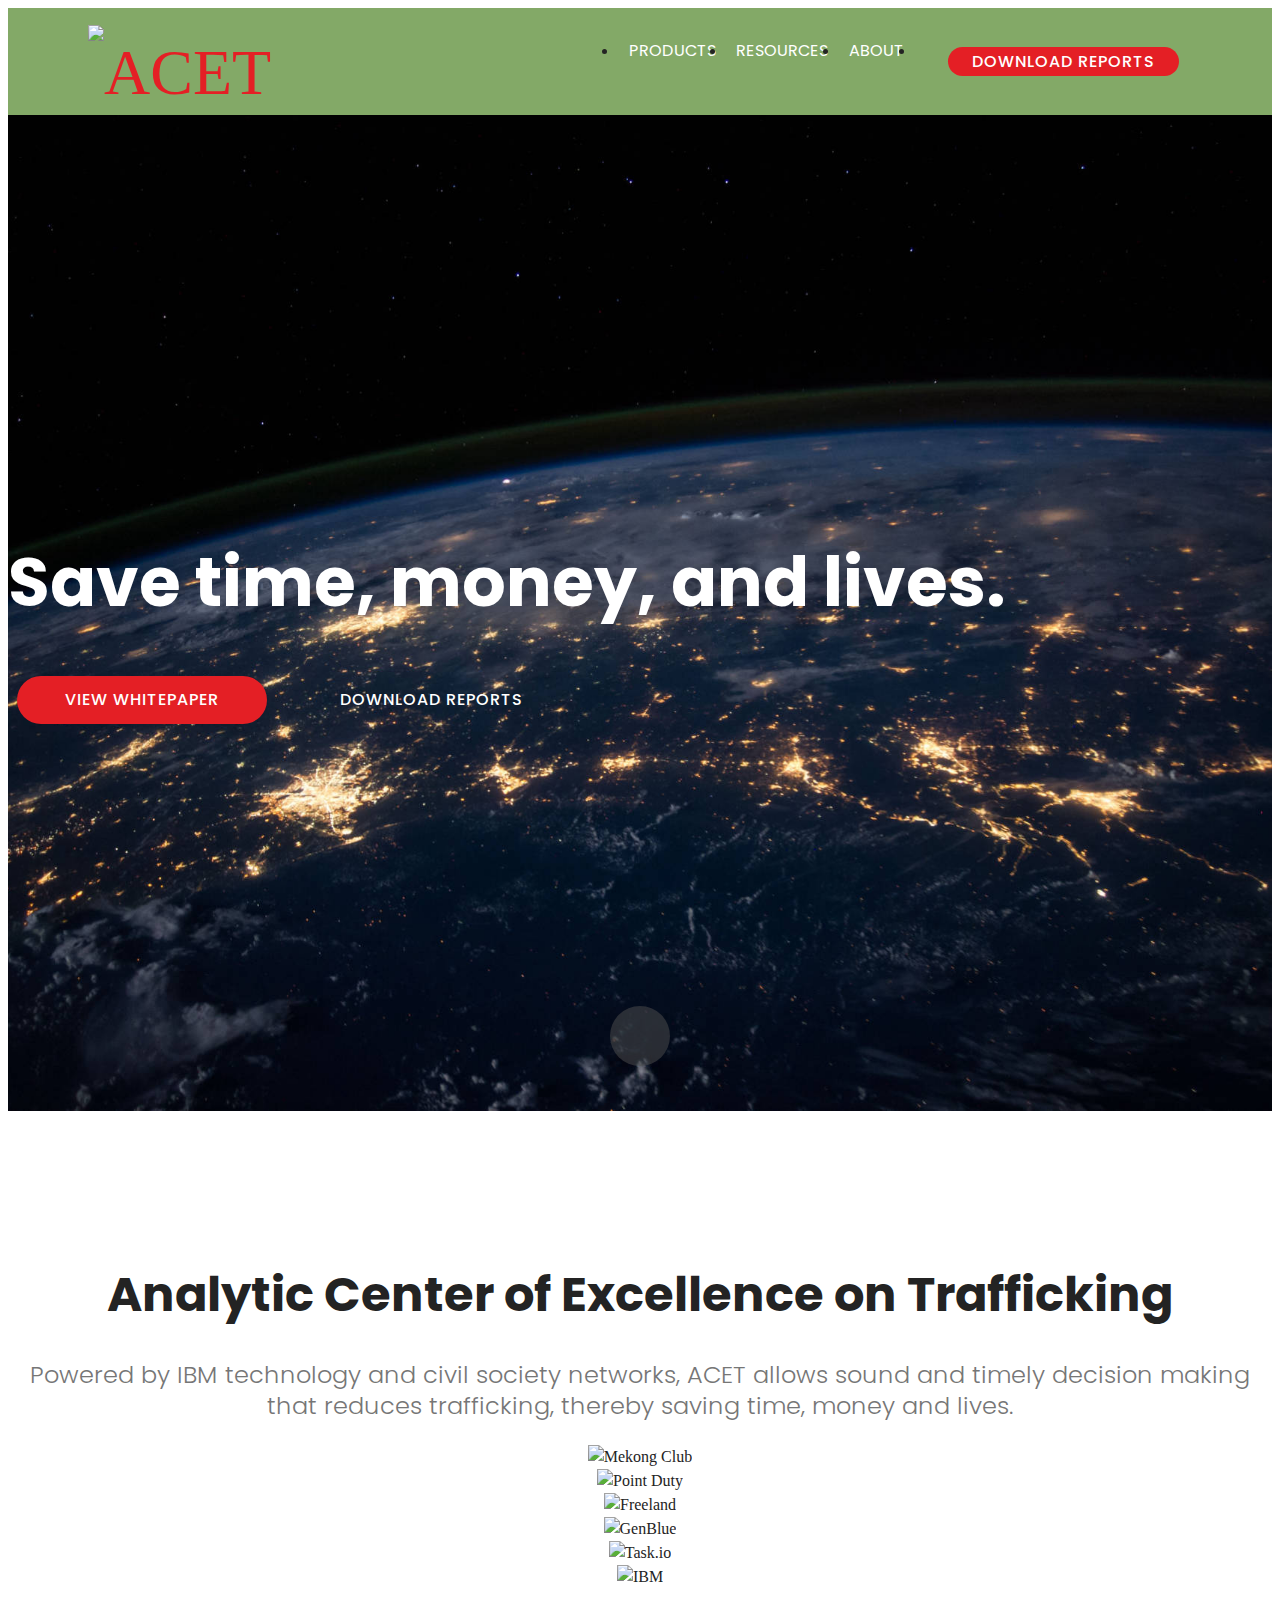
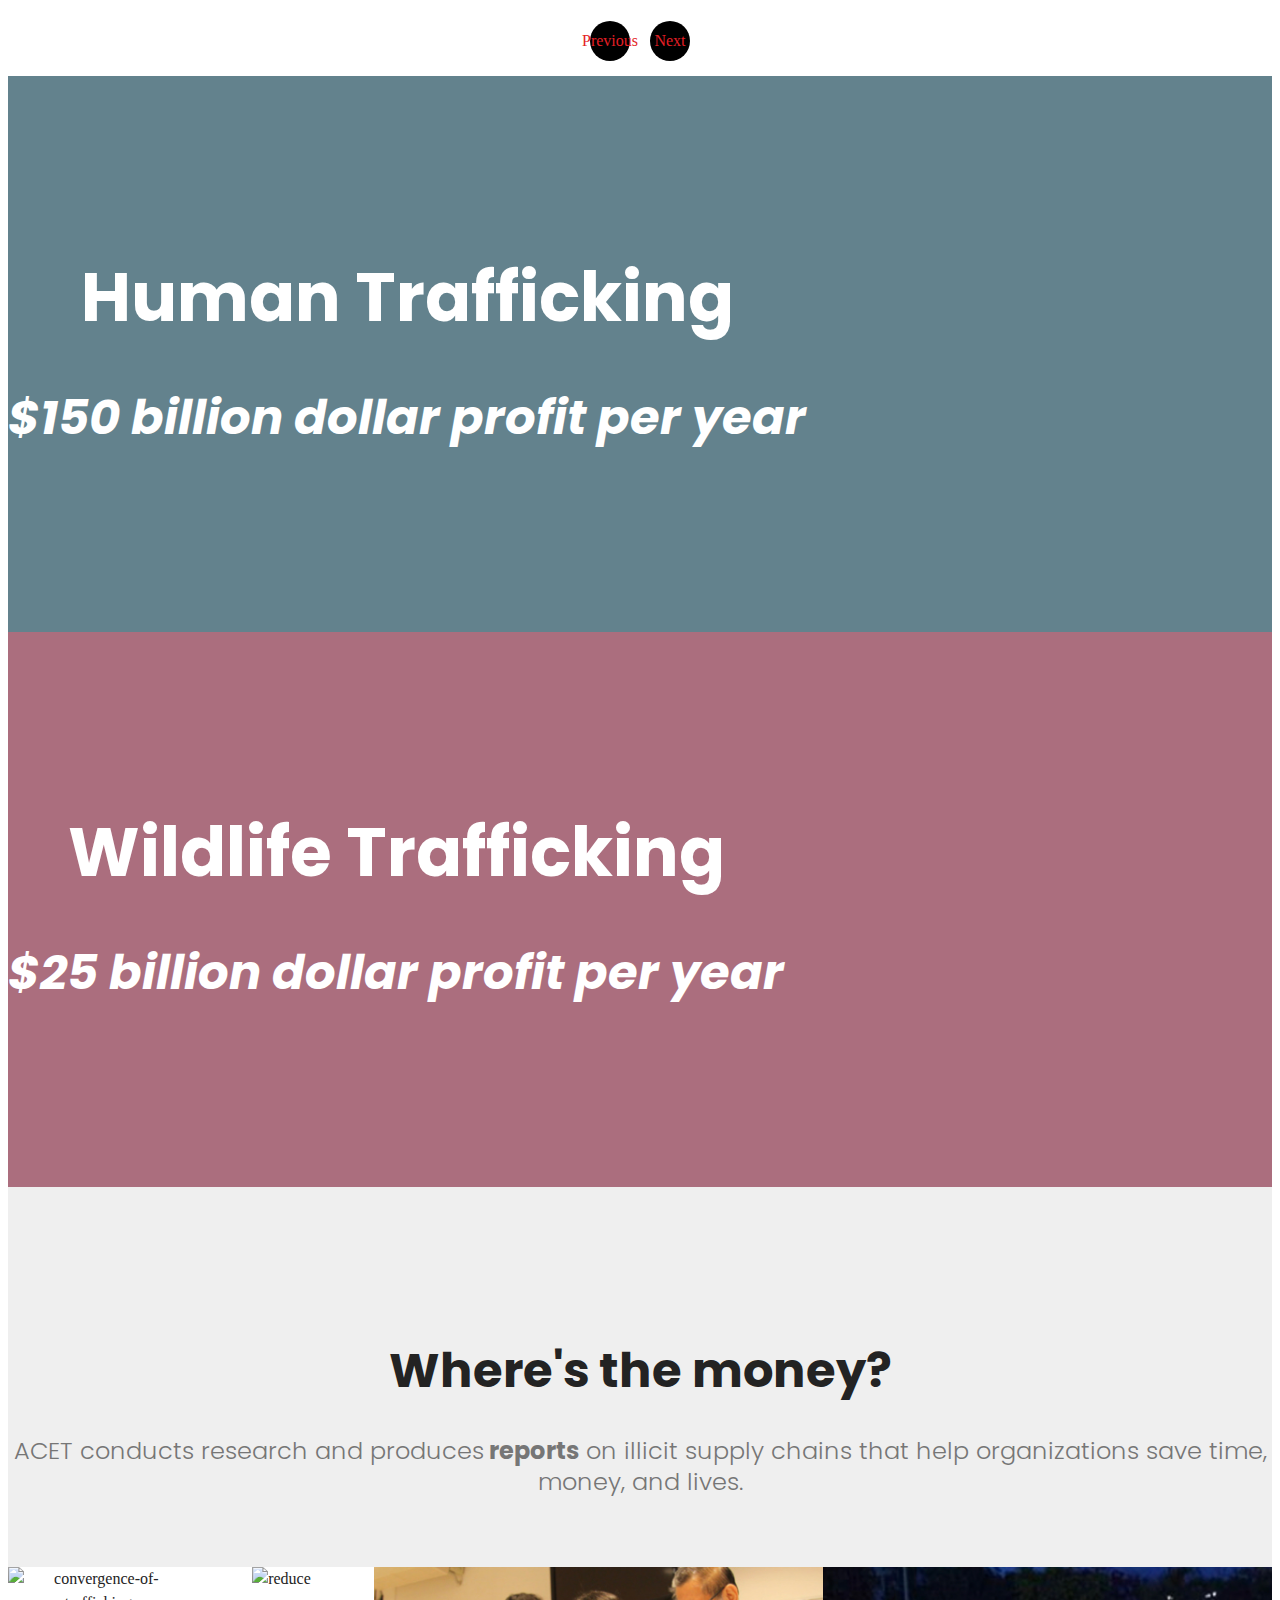
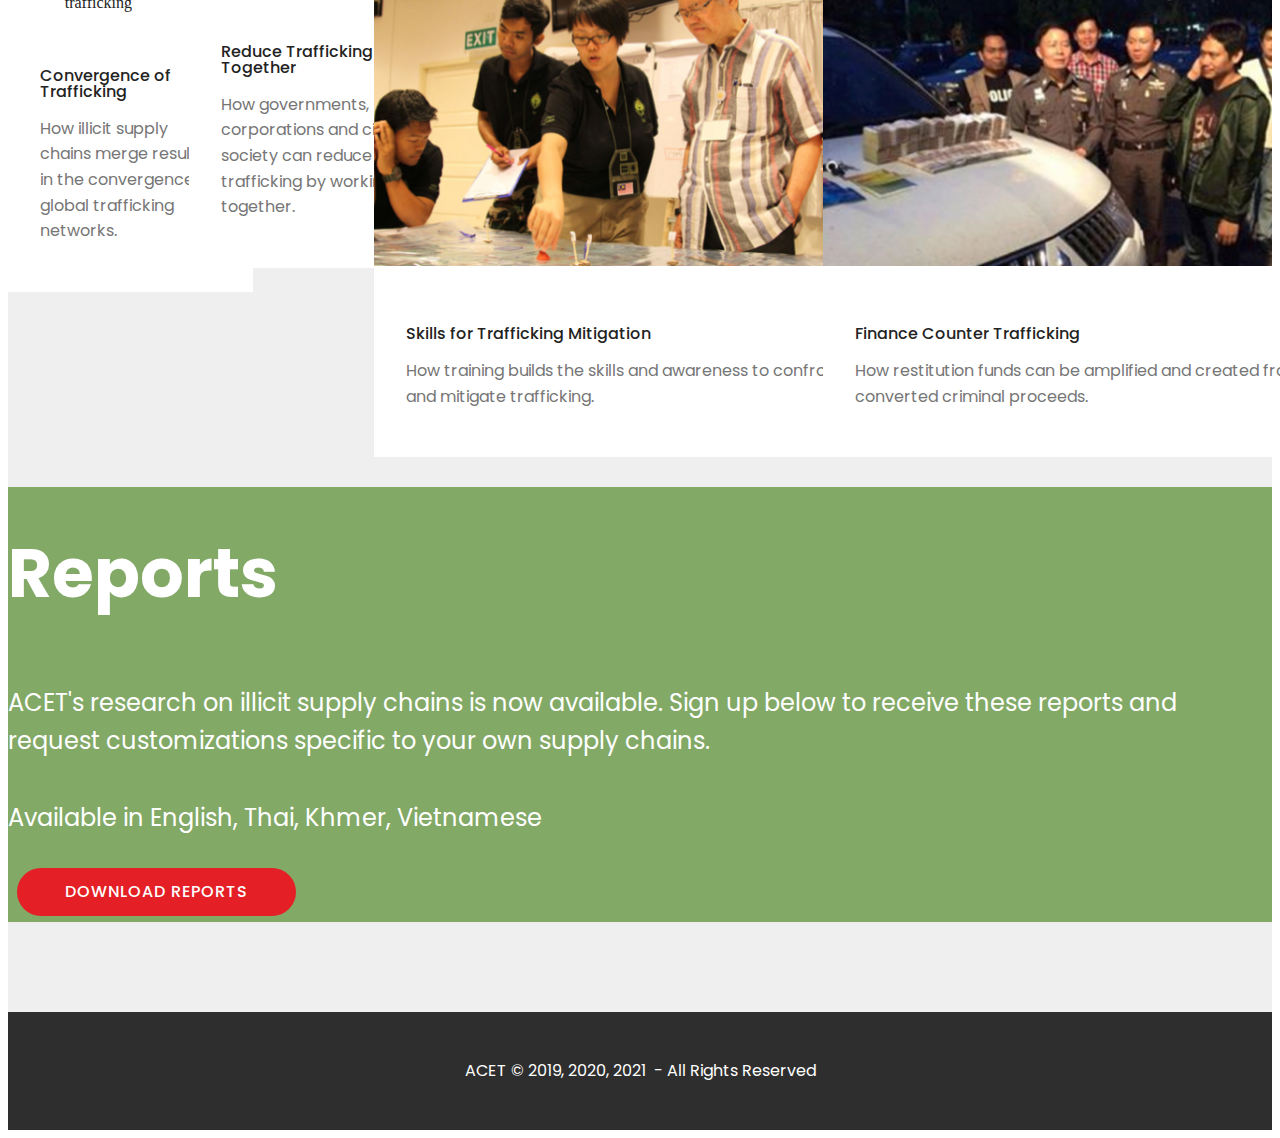
==== commit 52d3f4d3: "simplify links" ====
--- a/index.html
+++ b/index.html
@@ -76,7 +76,7 @@
                 Save time, money, and lives.</h1>
             
             
-            <div class="mbr-section-btn align-left"><a class="btn btn-md btn-primary display-4" href="index.html#content4-z">LEARN MORE</a> <a class="btn btn-md btn-primary display-4" href="https://drive.google.com/open?id=1FqB1EAPCV9hRA0vqo_ItcXiZANG-A5ri" target="_blank">VIEW WHITEPAPER</a>
+            <div class="mbr-section-btn align-left"><a class="btn btn-md btn-primary display-4" href="https://drive.google.com/open?id=1FqB1EAPCV9hRA0vqo_ItcXiZANG-A5ri" target="_blank">VIEW WHITEPAPER</a>
                 <a class="btn btn-md btn-white-outline display-4" href="#bottom">DOWNLOAD REPORTS</a></div>
         </div>
     </div>
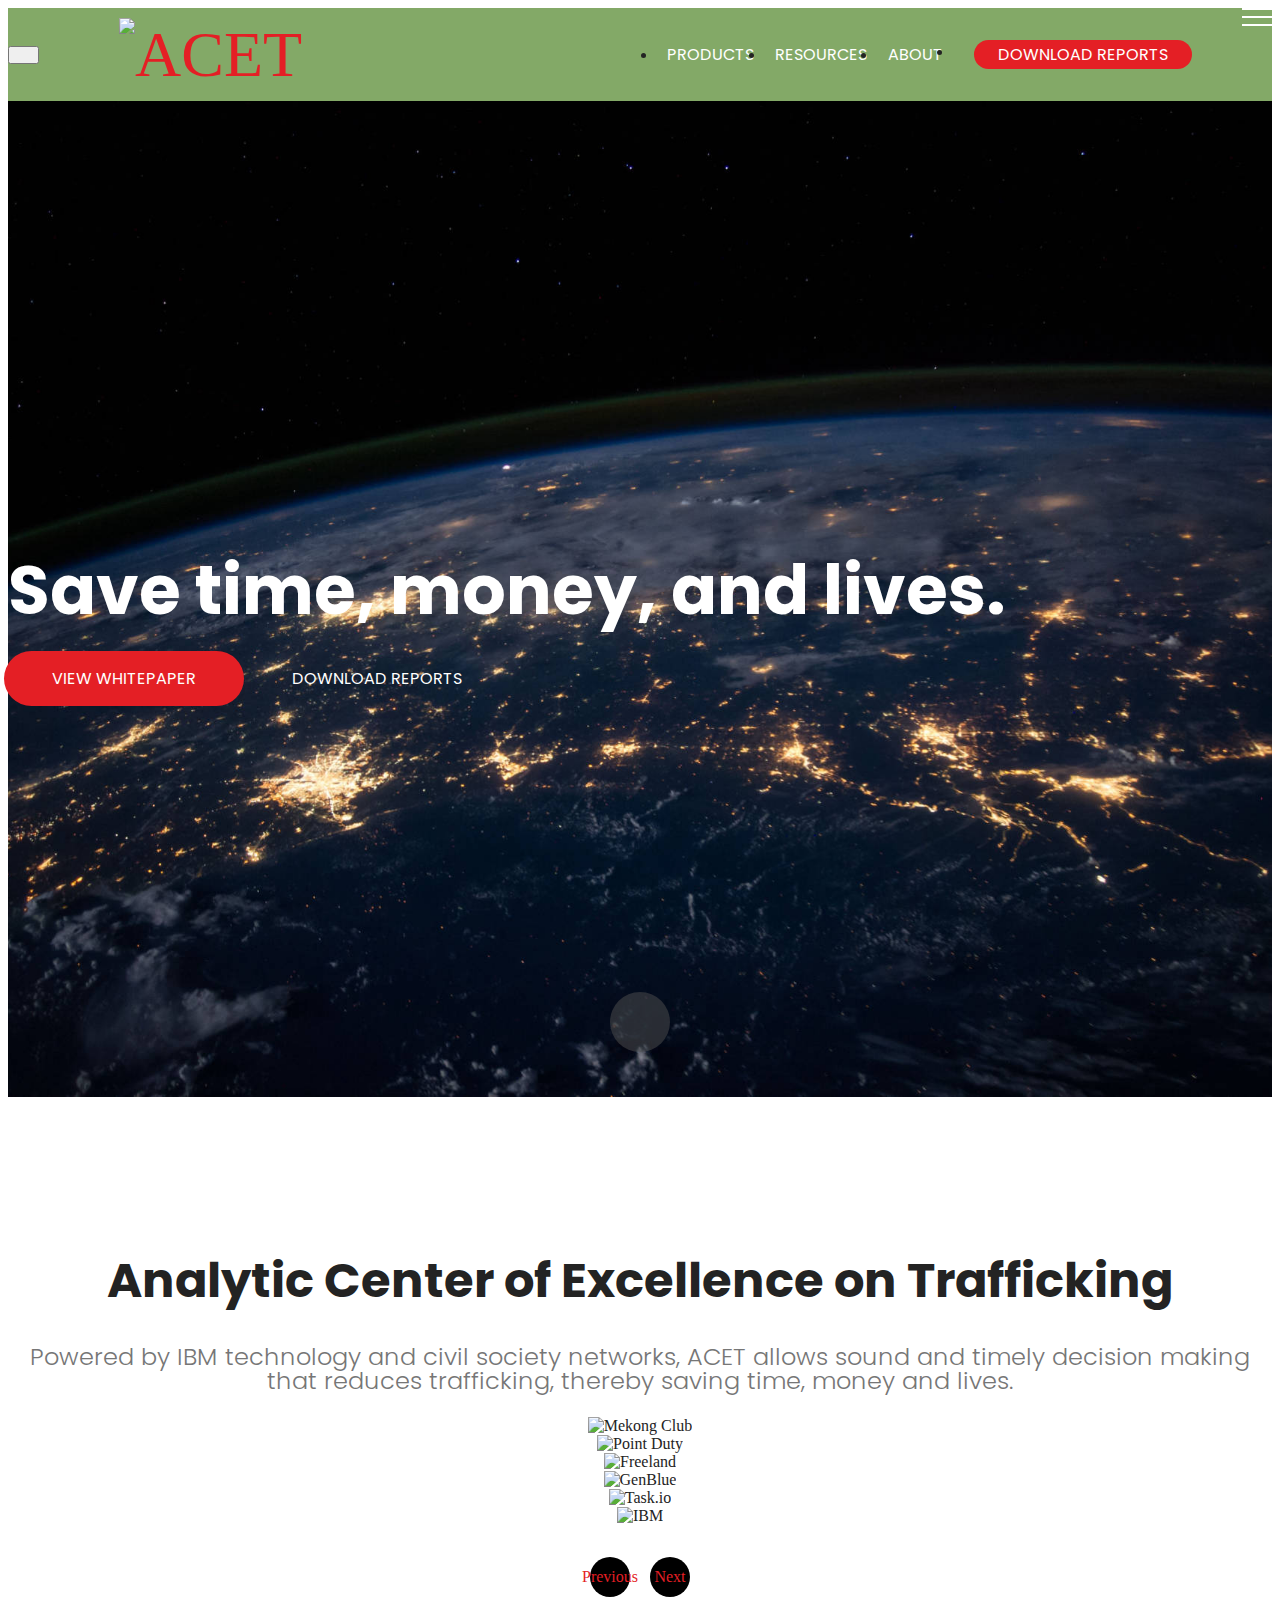
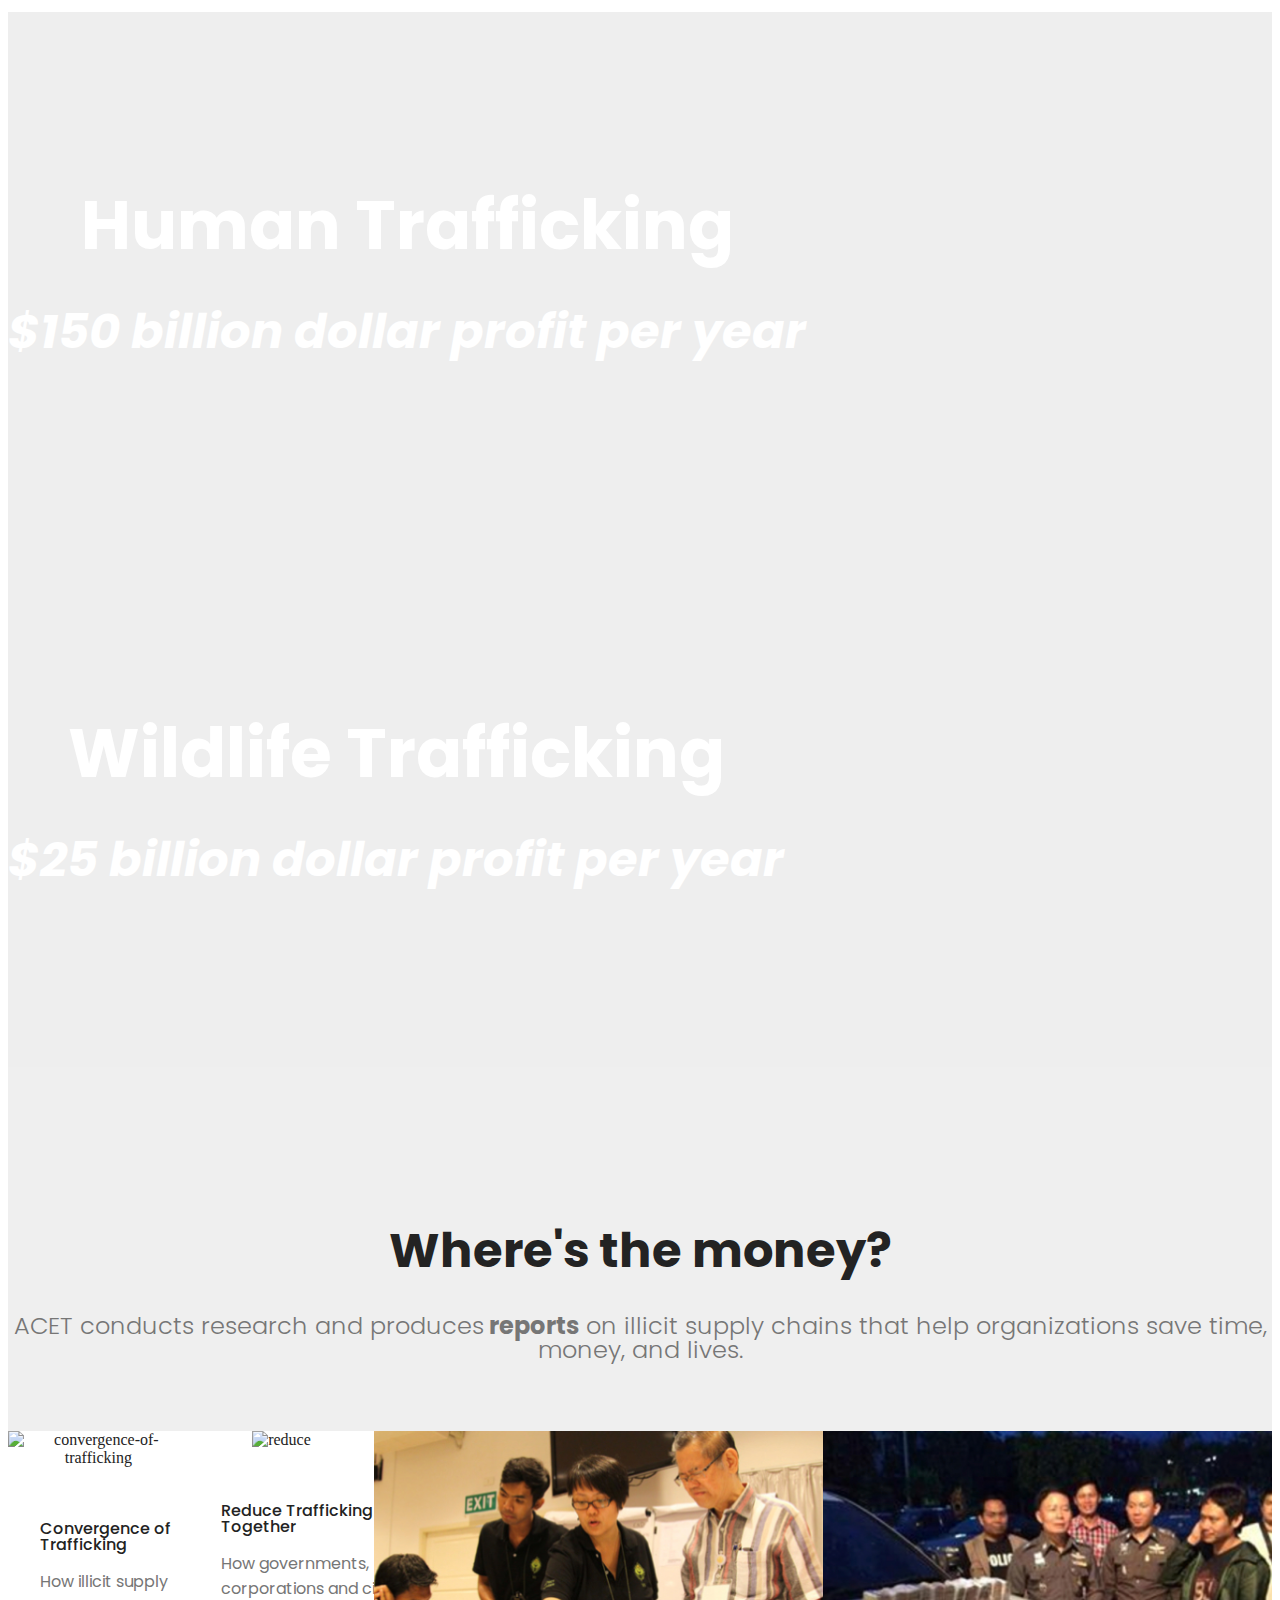
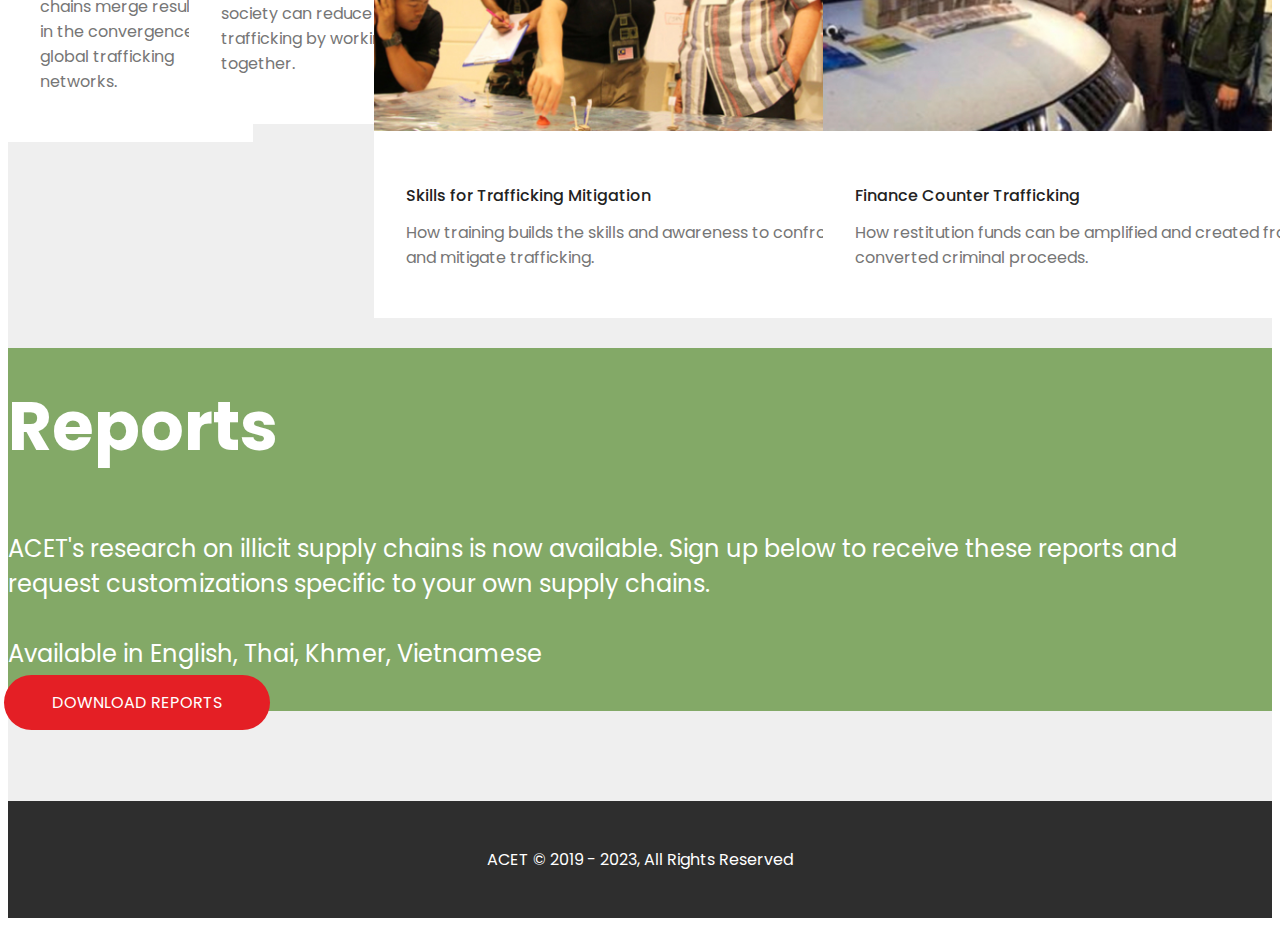
==== commit 2ea2391e: "2023 cc" ====
--- a/index.html
+++ b/index.html
@@ -18,8 +18,10 @@
   <link rel="stylesheet" href="assets/tether/tether.min.css">
   <link rel="stylesheet" href="assets/dropdown/css/style.css">
   <link rel="stylesheet" href="assets/theme/css/style.css">
+  <link rel="preload" href="https://fonts.googleapis.com/css?family=Poppins:100,100i,200,200i,300,300i,400,400i,500,500i,600,600i,700,700i,800,800i,900,900i&display=swap" as="style" onload="this.onload=null;this.rel='stylesheet'">
+  <noscript><link rel="stylesheet" href="https://fonts.googleapis.com/css?family=Poppins:100,100i,200,200i,300,300i,400,400i,500,500i,600,600i,700,700i,800,800i,900,900i&display=swap"></noscript>
   <link rel="preload" as="style" href="assets/mobirise/css/mbr-additional.css"><link rel="stylesheet" href="assets/mobirise/css/mbr-additional.css" type="text/css">
-  
+
   
   
   
@@ -333,7 +335,7 @@
         <div class="media-container-row align-center mbr-white">
             <div class="col-12">
                 <p class="mbr-text mb-0 mbr-fonts-style display-7">
-                    ACET © 2019, 2020, 2021&nbsp; - All Rights Reserved
+                    ACET © 2019 - 2023, All Rights Reserved
                 </p>
             </div>
         </div>
@@ -341,8 +343,8 @@
 </section>
 
 
-<script src="assets/web/assets/jquery/jquery.min.js"></script>
-  <script src="assets/popper/popper.min.js"></script>
+<script src="assets/popper/popper.min.js"></script>
+  <script src="assets/web/assets/jquery/jquery.min.js"></script>
   <script src="assets/bootstrap/js/bootstrap.min.js"></script>
   <script src="assets/tether/tether.min.js"></script>
   <script src="assets/smoothscroll/smooth-scroll.js"></script>
--- a/assets/mobirise/css/mbr-additional.css
+++ b/assets/mobirise/css/mbr-additional.css
@@ -1,27 +1,10 @@
-@import url(https://fonts.googleapis.com/css?family=Poppins:100,100i,200,200i,300,300i,400,400i,500,500i,600,600i,700,700i,800,800i,900,900i);
-
-
-
-
-
 body {
-  font-style: normal;
-  line-height: 1.5;
-}
-.mbr-section-title {
-  font-style: normal;
-  line-height: 1.2;
-}
-.mbr-section-subtitle {
-  line-height: 1.3;
-}
-.mbr-text {
-  font-style: normal;
-  line-height: 1.6;
+  font-family: Rubik;
 }
 .display-1 {
   font-family: 'Poppins', sans-serif;
   font-size: 4.25rem;
+  font-display: swap;
 }
 .display-1 > .mbr-iconfont {
   font-size: 6.8rem;
@@ -29,6 +12,7 @@
 .display-2 {
   font-family: 'Poppins', sans-serif;
   font-size: 3rem;
+  font-display: swap;
 }
 .display-2 > .mbr-iconfont {
   font-size: 4.8rem;
@@ -36,6 +20,7 @@
 .display-4 {
   font-family: 'Poppins', sans-serif;
   font-size: 1rem;
+  font-display: swap;
 }
 .display-4 > .mbr-iconfont {
   font-size: 1.6rem;
@@ -43,6 +28,7 @@
 .display-5 {
   font-family: 'Poppins', sans-serif;
   font-size: 1.5rem;
+  font-display: swap;
 }
 .display-5 > .mbr-iconfont {
   font-size: 2.4rem;
@@ -50,6 +36,7 @@
 .display-7 {
   font-family: 'Poppins', sans-serif;
   font-size: 1rem;
+  font-display: swap;
 }
 .display-7 > .mbr-iconfont {
   font-size: 1.6rem;
@@ -83,51 +70,18 @@
 }
 /* Buttons */
 .btn {
-  font-weight: 500;
-  border-width: 2px;
-  font-style: normal;
-  letter-spacing: 1px;
-  margin: .4rem .8rem;
-  white-space: normal;
-  -webkit-transition: all 0.3s ease-in-out;
-  -moz-transition: all 0.3s ease-in-out;
-  transition: all 0.3s ease-in-out;
-  display: inline-flex;
-  align-items: center;
-  justify-content: center;
-  word-break: break-word;
-  -webkit-align-items: center;
-  -webkit-justify-content: center;
-  display: -webkit-inline-flex;
   padding: 1rem 3rem;
   border-radius: 3px;
 }
 .btn-sm {
-  font-weight: 500;
-  letter-spacing: 1px;
-  -webkit-transition: all 0.3s ease-in-out;
-  -moz-transition: all 0.3s ease-in-out;
-  transition: all 0.3s ease-in-out;
   padding: 0.6rem 1.5rem;
   border-radius: 3px;
 }
 .btn-md {
-  font-weight: 500;
-  letter-spacing: 1px;
-  margin: .4rem .8rem !important;
-  -webkit-transition: all 0.3s ease-in-out;
-  -moz-transition: all 0.3s ease-in-out;
-  transition: all 0.3s ease-in-out;
   padding: 1rem 3rem;
   border-radius: 3px;
 }
 .btn-lg {
-  font-weight: 500;
-  letter-spacing: 1px;
-  margin: .4rem .8rem !important;
-  -webkit-transition: all 0.3s ease-in-out;
-  -moz-transition: all 0.3s ease-in-out;
-  transition: all 0.3s ease-in-out;
   padding: 1.2rem 3.2rem;
   border-radius: 3px;
 }
@@ -557,12 +511,6 @@
 .nav-tabs .nav-link {
   border-radius: 100px !important;
 }
-.btn-form {
-  border-radius: 0;
-}
-.btn-form:hover {
-  cursor: pointer;
-}
 a,
 a:hover {
   color: #e41f25;
@@ -591,131 +539,16 @@
 .scrollToTop_wraper {
   display: none;
 }
-#scrollToTop a i:before {
-  content: '';
-  position: absolute;
-  height: 40%;
-  top: 25%;
-  background: #fff;
-  width: 2px;
-  left: calc(50% - 1px);
-}
-#scrollToTop a i:after {
-  content: '';
-  position: absolute;
-  display: block;
-  border-top: 2px solid #fff;
-  border-right: 2px solid #fff;
-  width: 40%;
-  height: 40%;
-  left: 30%;
-  bottom: 30%;
-  transform: rotate(135deg);
-  -webkit-transform: rotate(135deg);
-}
-/* Others*/
-.note-check a[data-value=Rubik] {
-  font-style: normal;
-}
-.mbr-arrow a {
-  color: #ffffff;
-}
-@media (max-width: 767px) {
-  .mbr-arrow {
-    display: none;
-  }
-}
-.form-control-label {
-  position: relative;
-  cursor: pointer;
-  margin-bottom: .357em;
-  padding: 0;
-}
-.alert {
-  color: #ffffff;
-  border-radius: 0;
-  border: 0;
-  font-size: .875rem;
-  line-height: 1.5;
-  margin-bottom: 1.875rem;
-  padding: 1.25rem;
-  position: relative;
-}
-.alert.alert-form::after {
-  background-color: inherit;
-  bottom: -7px;
-  content: "";
-  display: block;
-  height: 14px;
-  left: 50%;
-  margin-left: -7px;
-  position: absolute;
-  transform: rotate(45deg);
-  width: 14px;
-  -webkit-transform: rotate(45deg);
-}
 .form-control {
-  background-color: #f5f5f5;
-  box-shadow: none;
-  color: #565656;
   font-family: 'Poppins', sans-serif;
   font-size: 1rem;
-  line-height: 1.43;
-  min-height: 3.5em;
-  padding: 1.07em .5em;
+  font-display: swap;
 }
 .form-control > .mbr-iconfont {
   font-size: 1.6rem;
 }
-.form-control,
-.form-control:focus {
-  border: 1px solid #e8e8e8;
-}
-.form-active .form-control:invalid {
-  border-color: red;
-}
-.mbr-overlay {
-  background-color: #000;
-  bottom: 0;
-  left: 0;
-  opacity: .5;
-  position: absolute;
-  right: 0;
-  top: 0;
-  z-index: 0;
-  pointer-events: none;
-}
 blockquote {
-  font-style: italic;
-  padding: 10px 0 10px 20px;
-  font-size: 1.09rem;
-  position: relative;
   border-color: #e41f25;
-  border-width: 3px;
-}
-ul,
-ol,
-pre,
-blockquote {
-  margin-bottom: 2.3125rem;
-}
-pre {
-  background: #f4f4f4;
-  padding: 10px 24px;
-  white-space: pre-wrap;
-}
-.inactive {
-  -webkit-user-select: none;
-  -moz-user-select: none;
-  -ms-user-select: none;
-  user-select: none;
-  pointer-events: none;
-  -webkit-user-drag: none;
-  user-drag: none;
-}
-.mbr-section__comments .row {
-  justify-content: center;
-  -webkit-justify-content: center;
 }
 /* Forms */
 .mbr-form .btn {
@@ -734,32 +567,6 @@
 .mbr-form .input-group-btn button[type="submit"]:hover {
   box-shadow: 0 10px 40px 0 rgba(0, 0, 0, 0.2);
 }
-.form2 .form-control {
-  border-top-left-radius: 100px;
-  border-bottom-left-radius: 100px;
-}
-.form2 .input-group-btn a.btn {
-  border-top-left-radius: 0 !important;
-  border-bottom-left-radius: 0 !important;
-}
-.form2 .input-group-btn button[type="submit"] {
-  border-top-left-radius: 0 !important;
-  border-bottom-left-radius: 0 !important;
-}
-.form3 input[type="email"] {
-  border-radius: 100px !important;
-}
-@media (max-width: 349px) {
-  .form2 input[type="email"] {
-    border-radius: 100px !important;
-  }
-  .form2 .input-group-btn a.btn {
-    border-radius: 100px !important;
-  }
-  .form2 .input-group-btn button[type="submit"] {
-    border-radius: 100px !important;
-  }
-}
 @media (max-width: 767px) {
   .btn {
     font-size: .75rem !important;
@@ -767,33 +574,6 @@
   .btn .mbr-iconfont {
     font-size: 1rem !important;
   }
-}
-/* Social block */
-.btn-social {
-  font-size: 20px;
-  border-radius: 50%;
-  padding: 0;
-  width: 44px;
-  height: 44px;
-  line-height: 44px;
-  text-align: center;
-  position: relative;
-  border: 2px solid #c0a375;
-  border-color: #e41f25;
-  color: #232323;
-  cursor: pointer;
-}
-.btn-social i {
-  top: 0;
-  line-height: 44px;
-  width: 44px;
-}
-.btn-social:hover {
-  color: #fff;
-  background: #e41f25;
-}
-.btn-social + .btn {
-  margin-left: .1rem;
 }
 /* Footer */
 .mbr-footer-content li::before,
@@ -837,549 +617,9 @@
 .header14 .form-inline button {
   border-radius: 100px !important;
 }
-.offset-1 {
-  margin-left: 8.33333%;
-}
-.offset-2 {
-  margin-left: 16.66667%;
-}
-.offset-3 {
-  margin-left: 25%;
-}
-.offset-4 {
-  margin-left: 33.33333%;
-}
-.offset-5 {
-  margin-left: 41.66667%;
-}
-.offset-6 {
-  margin-left: 50%;
-}
-.offset-7 {
-  margin-left: 58.33333%;
-}
-.offset-8 {
-  margin-left: 66.66667%;
-}
-.offset-9 {
-  margin-left: 75%;
-}
-.offset-10 {
-  margin-left: 83.33333%;
-}
-.offset-11 {
-  margin-left: 91.66667%;
-}
-@media (min-width: 576px) {
-  .offset-sm-0 {
-    margin-left: 0%;
-  }
-  .offset-sm-1 {
-    margin-left: 8.33333%;
-  }
-  .offset-sm-2 {
-    margin-left: 16.66667%;
-  }
-  .offset-sm-3 {
-    margin-left: 25%;
-  }
-  .offset-sm-4 {
-    margin-left: 33.33333%;
-  }
-  .offset-sm-5 {
-    margin-left: 41.66667%;
-  }
-  .offset-sm-6 {
-    margin-left: 50%;
-  }
-  .offset-sm-7 {
-    margin-left: 58.33333%;
-  }
-  .offset-sm-8 {
-    margin-left: 66.66667%;
-  }
-  .offset-sm-9 {
-    margin-left: 75%;
-  }
-  .offset-sm-10 {
-    margin-left: 83.33333%;
-  }
-  .offset-sm-11 {
-    margin-left: 91.66667%;
-  }
-}
-@media (min-width: 768px) {
-  .offset-md-0 {
-    margin-left: 0%;
-  }
-  .offset-md-1 {
-    margin-left: 8.33333%;
-  }
-  .offset-md-2 {
-    margin-left: 16.66667%;
-  }
-  .offset-md-3 {
-    margin-left: 25%;
-  }
-  .offset-md-4 {
-    margin-left: 33.33333%;
-  }
-  .offset-md-5 {
-    margin-left: 41.66667%;
-  }
-  .offset-md-6 {
-    margin-left: 50%;
-  }
-  .offset-md-7 {
-    margin-left: 58.33333%;
-  }
-  .offset-md-8 {
-    margin-left: 66.66667%;
-  }
-  .offset-md-9 {
-    margin-left: 75%;
-  }
-  .offset-md-10 {
-    margin-left: 83.33333%;
-  }
-  .offset-md-11 {
-    margin-left: 91.66667%;
-  }
-}
-@media (min-width: 992px) {
-  .offset-lg-0 {
-    margin-left: 0%;
-  }
-  .offset-lg-1 {
-    margin-left: 8.33333%;
-  }
-  .offset-lg-2 {
-    margin-left: 16.66667%;
-  }
-  .offset-lg-3 {
-    margin-left: 25%;
-  }
-  .offset-lg-4 {
-    margin-left: 33.33333%;
-  }
-  .offset-lg-5 {
-    margin-left: 41.66667%;
-  }
-  .offset-lg-6 {
-    margin-left: 50%;
-  }
-  .offset-lg-7 {
-    margin-left: 58.33333%;
-  }
-  .offset-lg-8 {
-    margin-left: 66.66667%;
-  }
-  .offset-lg-9 {
-    margin-left: 75%;
-  }
-  .offset-lg-10 {
-    margin-left: 83.33333%;
-  }
-  .offset-lg-11 {
-    margin-left: 91.66667%;
-  }
-}
-@media (min-width: 1200px) {
-  .offset-xl-0 {
-    margin-left: 0%;
-  }
-  .offset-xl-1 {
-    margin-left: 8.33333%;
-  }
-  .offset-xl-2 {
-    margin-left: 16.66667%;
-  }
-  .offset-xl-3 {
-    margin-left: 25%;
-  }
-  .offset-xl-4 {
-    margin-left: 33.33333%;
-  }
-  .offset-xl-5 {
-    margin-left: 41.66667%;
-  }
-  .offset-xl-6 {
-    margin-left: 50%;
-  }
-  .offset-xl-7 {
-    margin-left: 58.33333%;
-  }
-  .offset-xl-8 {
-    margin-left: 66.66667%;
-  }
-  .offset-xl-9 {
-    margin-left: 75%;
-  }
-  .offset-xl-10 {
-    margin-left: 83.33333%;
-  }
-  .offset-xl-11 {
-    margin-left: 91.66667%;
-  }
-}
-.navbar-toggler {
-  -webkit-align-self: flex-start;
-  -ms-flex-item-align: start;
-  align-self: flex-start;
-  padding: 0.25rem 0.75rem;
-  font-size: 1.25rem;
-  line-height: 1;
-  background: transparent;
-  border: 1px solid transparent;
-  -webkit-border-radius: 0.25rem;
-  border-radius: 0.25rem;
-}
-.navbar-toggler:focus,
-.navbar-toggler:hover {
-  text-decoration: none;
-}
-.navbar-toggler-icon {
-  display: inline-block;
-  width: 1.5em;
-  height: 1.5em;
-  vertical-align: middle;
-  content: "";
-  background: no-repeat center center;
-  -webkit-background-size: 100% 100%;
-  -o-background-size: 100% 100%;
-  background-size: 100% 100%;
-}
-.navbar-toggler-left {
-  position: absolute;
-  left: 1rem;
-}
-.navbar-toggler-right {
-  position: absolute;
-  right: 1rem;
-}
-@media (max-width: 575px) {
-  .navbar-toggleable .navbar-nav .dropdown-menu {
-    position: static;
-    float: none;
-  }
-  .navbar-toggleable > .container {
-    padding-right: 0;
-    padding-left: 0;
-  }
-}
-@media (min-width: 576px) {
-  .navbar-toggleable {
-    -webkit-box-orient: horizontal;
-    -webkit-box-direction: normal;
-    -webkit-flex-direction: row;
-    -ms-flex-direction: row;
-    flex-direction: row;
-    -webkit-flex-wrap: nowrap;
-    -ms-flex-wrap: nowrap;
-    flex-wrap: nowrap;
-    -webkit-box-align: center;
-    -webkit-align-items: center;
-    -ms-flex-align: center;
-    align-items: center;
-  }
-  .navbar-toggleable .navbar-nav {
-    -webkit-box-orient: horizontal;
-    -webkit-box-direction: normal;
-    -webkit-flex-direction: row;
-    -ms-flex-direction: row;
-    flex-direction: row;
-  }
-  .navbar-toggleable .navbar-nav .nav-link {
-    padding-right: .5rem;
-    padding-left: .5rem;
-  }
-  .navbar-toggleable > .container {
-    display: -webkit-box;
-    display: -webkit-flex;
-    display: -ms-flexbox;
-    display: flex;
-    -webkit-flex-wrap: nowrap;
-    -ms-flex-wrap: nowrap;
-    flex-wrap: nowrap;
-    -webkit-box-align: center;
-    -webkit-align-items: center;
-    -ms-flex-align: center;
-    align-items: center;
-  }
-  .navbar-toggleable .navbar-collapse {
-    display: -webkit-box !important;
-    display: -webkit-flex !important;
-    display: -ms-flexbox !important;
-    display: flex !important;
-    width: 100%;
-  }
-  .navbar-toggleable .navbar-toggler {
-    display: none;
-  }
-}
-@media (max-width: 767px) {
-  .navbar-toggleable-sm .navbar-nav .dropdown-menu {
-    position: static;
-    float: none;
-  }
-  .navbar-toggleable-sm > .container {
-    padding-right: 0;
-    padding-left: 0;
-  }
-}
-@media (min-width: 768px) {
-  .navbar-toggleable-sm {
-    -webkit-box-orient: horizontal;
-    -webkit-box-direction: normal;
-    -webkit-flex-direction: row;
-    -ms-flex-direction: row;
-    flex-direction: row;
-    -webkit-flex-wrap: nowrap;
-    -ms-flex-wrap: nowrap;
-    flex-wrap: nowrap;
-    -webkit-box-align: center;
-    -webkit-align-items: center;
-    -ms-flex-align: center;
-    align-items: center;
-  }
-  .navbar-toggleable-sm .navbar-nav {
-    -webkit-box-orient: horizontal;
-    -webkit-box-direction: normal;
-    -webkit-flex-direction: row;
-    -ms-flex-direction: row;
-    flex-direction: row;
-  }
-  .navbar-toggleable-sm .navbar-nav .nav-link {
-    padding-right: .5rem;
-    padding-left: .5rem;
-  }
-  .navbar-toggleable-sm > .container {
-    display: -webkit-box;
-    display: -webkit-flex;
-    display: -ms-flexbox;
-    display: flex;
-    -webkit-flex-wrap: nowrap;
-    -ms-flex-wrap: nowrap;
-    flex-wrap: nowrap;
-    -webkit-box-align: center;
-    -webkit-align-items: center;
-    -ms-flex-align: center;
-    align-items: center;
-  }
-  .navbar-toggleable-sm .navbar-collapse {
-    display: none;
-    width: 100%;
-  }
-  .navbar-toggleable-sm .navbar-toggler {
-    display: none;
-  }
-}
-@media (max-width: 991px) {
-  .navbar-toggleable-md .navbar-nav .dropdown-menu {
-    position: static;
-    float: none;
-  }
-  .navbar-toggleable-md > .container {
-    padding-right: 0;
-    padding-left: 0;
-  }
-}
-@media (min-width: 992px) {
-  .navbar-toggleable-md {
-    -webkit-box-orient: horizontal;
-    -webkit-box-direction: normal;
-    -webkit-flex-direction: row;
-    -ms-flex-direction: row;
-    flex-direction: row;
-    -webkit-flex-wrap: nowrap;
-    -ms-flex-wrap: nowrap;
-    flex-wrap: nowrap;
-    -webkit-box-align: center;
-    -webkit-align-items: center;
-    -ms-flex-align: center;
-    align-items: center;
-  }
-  .navbar-toggleable-md .navbar-nav {
-    -webkit-box-orient: horizontal;
-    -webkit-box-direction: normal;
-    -webkit-flex-direction: row;
-    -ms-flex-direction: row;
-    flex-direction: row;
-  }
-  .navbar-toggleable-md .navbar-nav .nav-link {
-    padding-right: .5rem;
-    padding-left: .5rem;
-  }
-  .navbar-toggleable-md > .container {
-    display: -webkit-box;
-    display: -webkit-flex;
-    display: -ms-flexbox;
-    display: flex;
-    -webkit-flex-wrap: nowrap;
-    -ms-flex-wrap: nowrap;
-    flex-wrap: nowrap;
-    -webkit-box-align: center;
-    -webkit-align-items: center;
-    -ms-flex-align: center;
-    align-items: center;
-  }
-  .navbar-toggleable-md .navbar-collapse {
-    display: -webkit-box !important;
-    display: -webkit-flex !important;
-    display: -ms-flexbox !important;
-    display: flex !important;
-    width: 100%;
-  }
-  .navbar-toggleable-md .navbar-toggler {
-    display: none;
-  }
-}
-@media (max-width: 1199px) {
-  .navbar-toggleable-lg .navbar-nav .dropdown-menu {
-    position: static;
-    float: none;
-  }
-  .navbar-toggleable-lg > .container {
-    padding-right: 0;
-    padding-left: 0;
-  }
-}
-@media (min-width: 1200px) {
-  .navbar-toggleable-lg {
-    -webkit-box-orient: horizontal;
-    -webkit-box-direction: normal;
-    -webkit-flex-direction: row;
-    -ms-flex-direction: row;
-    flex-direction: row;
-    -webkit-flex-wrap: nowrap;
-    -ms-flex-wrap: nowrap;
-    flex-wrap: nowrap;
-    -webkit-box-align: center;
-    -webkit-align-items: center;
-    -ms-flex-align: center;
-    align-items: center;
-  }
-  .navbar-toggleable-lg .navbar-nav {
-    -webkit-box-orient: horizontal;
-    -webkit-box-direction: normal;
-    -webkit-flex-direction: row;
-    -ms-flex-direction: row;
-    flex-direction: row;
-  }
-  .navbar-toggleable-lg .navbar-nav .nav-link {
-    padding-right: .5rem;
-    padding-left: .5rem;
-  }
-  .navbar-toggleable-lg > .container {
-    display: -webkit-box;
-    display: -webkit-flex;
-    display: -ms-flexbox;
-    display: flex;
-    -webkit-flex-wrap: nowrap;
-    -ms-flex-wrap: nowrap;
-    flex-wrap: nowrap;
-    -webkit-box-align: center;
-    -webkit-align-items: center;
-    -ms-flex-align: center;
-    align-items: center;
-  }
-  .navbar-toggleable-lg .navbar-collapse {
-    display: -webkit-box !important;
-    display: -webkit-flex !important;
-    display: -ms-flexbox !important;
-    display: flex !important;
-    width: 100%;
-  }
-  .navbar-toggleable-lg .navbar-toggler {
-    display: none;
-  }
-}
-.navbar-toggleable-xl {
-  -webkit-box-orient: horizontal;
-  -webkit-box-direction: normal;
-  -webkit-flex-direction: row;
-  -ms-flex-direction: row;
-  flex-direction: row;
-  -webkit-flex-wrap: nowrap;
-  -ms-flex-wrap: nowrap;
-  flex-wrap: nowrap;
-  -webkit-box-align: center;
-  -webkit-align-items: center;
-  -ms-flex-align: center;
-  align-items: center;
-}
-.navbar-toggleable-xl .navbar-nav .dropdown-menu {
-  position: static;
-  float: none;
-}
-.navbar-toggleable-xl > .container {
-  padding-right: 0;
-  padding-left: 0;
-}
-.navbar-toggleable-xl .navbar-nav {
-  -webkit-box-orient: horizontal;
-  -webkit-box-direction: normal;
-  -webkit-flex-direction: row;
-  -ms-flex-direction: row;
-  flex-direction: row;
-}
-.navbar-toggleable-xl .navbar-nav .nav-link {
-  padding-right: .5rem;
-  padding-left: .5rem;
-}
-.navbar-toggleable-xl > .container {
-  display: -webkit-box;
-  display: -webkit-flex;
-  display: -ms-flexbox;
-  display: flex;
-  -webkit-flex-wrap: nowrap;
-  -ms-flex-wrap: nowrap;
-  flex-wrap: nowrap;
-  -webkit-box-align: center;
-  -webkit-align-items: center;
-  -ms-flex-align: center;
-  align-items: center;
-}
-.navbar-toggleable-xl .navbar-collapse {
-  display: -webkit-box !important;
-  display: -webkit-flex !important;
-  display: -ms-flexbox !important;
-  display: flex !important;
-  width: 100%;
-}
-.navbar-toggleable-xl .navbar-toggler {
-  display: none;
-}
-.card-img {
-  width: auto;
-}
-.menu .navbar.collapsed:not(.beta-menu) {
-  flex-direction: column;
-  -webkit-flex-direction: column;
-}
-.carousel-item.active,
-.carousel-item-next,
-.carousel-item-prev {
-  display: -webkit-box;
-  display: -webkit-flex;
-  display: -ms-flexbox;
-  display: flex;
-}
-.note-air-layout .dropup .dropdown-menu,
-.note-air-layout .navbar-fixed-bottom .dropdown .dropdown-menu {
-  bottom: initial !important;
-}
-html,
-body {
-  height: auto;
-  min-height: 100vh;
-}
-.dropup .dropdown-toggle::after {
-  display: none;
-}
 @media screen and (-ms-high-contrast: active), (-ms-high-contrast: none) {
   .card-wrapper {
-    flex: auto!important;
+    flex: auto !important;
   }
 }
 .jq-selectbox li:hover,
@@ -1405,13 +645,38 @@
 .xdsoft_datetimepicker .xdsoft_timepicker .xdsoft_time_box > div > div.xdsoft_current {
   color: #ffffff !important;
   background-color: #e41f25 !important;
-  box-shadow: none!important;
+  box-shadow: none !important;
 }
 .xdsoft_datetimepicker .xdsoft_calendar td:hover,
 .xdsoft_datetimepicker .xdsoft_timepicker .xdsoft_time_box > div > div:hover {
   color: #000000 !important;
   background: #ffffff !important;
   box-shadow: none !important;
+}
+.lazy-bg {
+  background-image: none !important;
+}
+.lazy-placeholder:not(section),
+.lazy-none {
+  display: block;
+  position: relative;
+  padding-bottom: 56.25%;
+}
+iframe.lazy-placeholder,
+.lazy-placeholder:after {
+  content: '';
+  position: absolute;
+  width: 100px;
+  height: 100px;
+  background: transparent no-repeat center;
+  background-size: contain;
+  top: 50%;
+  left: 50%;
+  transform: translateX(-50%) translateY(-50%);
+  background-image: url("data:image/svg+xml;charset=UTF-8,%3csvg width='32' height='32' viewBox='0 0 64 64' xmlns='http://www.w3.org/2000/svg' stroke='%23e41f25' %3e%3cg fill='none' fill-rule='evenodd'%3e%3cg transform='translate(16 16)' stroke-width='2'%3e%3ccircle stroke-opacity='.5' cx='16' cy='16' r='16'/%3e%3cpath d='M32 16c0-9.94-8.06-16-16-16'%3e%3canimateTransform attributeName='transform' type='rotate' from='0 16 16' to='360 16 16' dur='1s' repeatCount='indefinite'/%3e%3c/path%3e%3c/g%3e%3c/g%3e%3c/svg%3e");
+}
+section.lazy-placeholder:after {
+  opacity: 0.3;
 }
 .cid-rkuOrxbhOc .navbar {
   padding: .5rem 0;
--- a/assets/mobirise/css/mbr-additional.css
+++ b/assets/mobirise/css/mbr-additional.css
@@ -1,27 +1,10 @@
-@import url(https://fonts.googleapis.com/css?family=Poppins:100,100i,200,200i,300,300i,400,400i,500,500i,600,600i,700,700i,800,800i,900,900i);
-
-
-
-
-
 body {
-  font-style: normal;
-  line-height: 1.5;
-}
-.mbr-section-title {
-  font-style: normal;
-  line-height: 1.2;
-}
-.mbr-section-subtitle {
-  line-height: 1.3;
-}
-.mbr-text {
-  font-style: normal;
-  line-height: 1.6;
+  font-family: Rubik;
 }
 .display-1 {
   font-family: 'Poppins', sans-serif;
   font-size: 4.25rem;
+  font-display: swap;
 }
 .display-1 > .mbr-iconfont {
   font-size: 6.8rem;
@@ -29,6 +12,7 @@
 .display-2 {
   font-family: 'Poppins', sans-serif;
   font-size: 3rem;
+  font-display: swap;
 }
 .display-2 > .mbr-iconfont {
   font-size: 4.8rem;
@@ -36,6 +20,7 @@
 .display-4 {
   font-family: 'Poppins', sans-serif;
   font-size: 1rem;
+  font-display: swap;
 }
 .display-4 > .mbr-iconfont {
   font-size: 1.6rem;
@@ -43,6 +28,7 @@
 .display-5 {
   font-family: 'Poppins', sans-serif;
   font-size: 1.5rem;
+  font-display: swap;
 }
 .display-5 > .mbr-iconfont {
   font-size: 2.4rem;
@@ -50,6 +36,7 @@
 .display-7 {
   font-family: 'Poppins', sans-serif;
   font-size: 1rem;
+  font-display: swap;
 }
 .display-7 > .mbr-iconfont {
   font-size: 1.6rem;
@@ -83,51 +70,18 @@
 }
 /* Buttons */
 .btn {
-  font-weight: 500;
-  border-width: 2px;
-  font-style: normal;
-  letter-spacing: 1px;
-  margin: .4rem .8rem;
-  white-space: normal;
-  -webkit-transition: all 0.3s ease-in-out;
-  -moz-transition: all 0.3s ease-in-out;
-  transition: all 0.3s ease-in-out;
-  display: inline-flex;
-  align-items: center;
-  justify-content: center;
-  word-break: break-word;
-  -webkit-align-items: center;
-  -webkit-justify-content: center;
-  display: -webkit-inline-flex;
   padding: 1rem 3rem;
   border-radius: 3px;
 }
 .btn-sm {
-  font-weight: 500;
-  letter-spacing: 1px;
-  -webkit-transition: all 0.3s ease-in-out;
-  -moz-transition: all 0.3s ease-in-out;
-  transition: all 0.3s ease-in-out;
   padding: 0.6rem 1.5rem;
   border-radius: 3px;
 }
 .btn-md {
-  font-weight: 500;
-  letter-spacing: 1px;
-  margin: .4rem .8rem !important;
-  -webkit-transition: all 0.3s ease-in-out;
-  -moz-transition: all 0.3s ease-in-out;
-  transition: all 0.3s ease-in-out;
   padding: 1rem 3rem;
   border-radius: 3px;
 }
 .btn-lg {
-  font-weight: 500;
-  letter-spacing: 1px;
-  margin: .4rem .8rem !important;
-  -webkit-transition: all 0.3s ease-in-out;
-  -moz-transition: all 0.3s ease-in-out;
-  transition: all 0.3s ease-in-out;
   padding: 1.2rem 3.2rem;
   border-radius: 3px;
 }
@@ -557,12 +511,6 @@
 .nav-tabs .nav-link {
   border-radius: 100px !important;
 }
-.btn-form {
-  border-radius: 0;
-}
-.btn-form:hover {
-  cursor: pointer;
-}
 a,
 a:hover {
   color: #e41f25;
@@ -591,131 +539,16 @@
 .scrollToTop_wraper {
   display: none;
 }
-#scrollToTop a i:before {
-  content: '';
-  position: absolute;
-  height: 40%;
-  top: 25%;
-  background: #fff;
-  width: 2px;
-  left: calc(50% - 1px);
-}
-#scrollToTop a i:after {
-  content: '';
-  position: absolute;
-  display: block;
-  border-top: 2px solid #fff;
-  border-right: 2px solid #fff;
-  width: 40%;
-  height: 40%;
-  left: 30%;
-  bottom: 30%;
-  transform: rotate(135deg);
-  -webkit-transform: rotate(135deg);
-}
-/* Others*/
-.note-check a[data-value=Rubik] {
-  font-style: normal;
-}
-.mbr-arrow a {
-  color: #ffffff;
-}
-@media (max-width: 767px) {
-  .mbr-arrow {
-    display: none;
-  }
-}
-.form-control-label {
-  position: relative;
-  cursor: pointer;
-  margin-bottom: .357em;
-  padding: 0;
-}
-.alert {
-  color: #ffffff;
-  border-radius: 0;
-  border: 0;
-  font-size: .875rem;
-  line-height: 1.5;
-  margin-bottom: 1.875rem;
-  padding: 1.25rem;
-  position: relative;
-}
-.alert.alert-form::after {
-  background-color: inherit;
-  bottom: -7px;
-  content: "";
-  display: block;
-  height: 14px;
-  left: 50%;
-  margin-left: -7px;
-  position: absolute;
-  transform: rotate(45deg);
-  width: 14px;
-  -webkit-transform: rotate(45deg);
-}
 .form-control {
-  background-color: #f5f5f5;
-  box-shadow: none;
-  color: #565656;
   font-family: 'Poppins', sans-serif;
   font-size: 1rem;
-  line-height: 1.43;
-  min-height: 3.5em;
-  padding: 1.07em .5em;
+  font-display: swap;
 }
 .form-control > .mbr-iconfont {
   font-size: 1.6rem;
 }
-.form-control,
-.form-control:focus {
-  border: 1px solid #e8e8e8;
-}
-.form-active .form-control:invalid {
-  border-color: red;
-}
-.mbr-overlay {
-  background-color: #000;
-  bottom: 0;
-  left: 0;
-  opacity: .5;
-  position: absolute;
-  right: 0;
-  top: 0;
-  z-index: 0;
-  pointer-events: none;
-}
 blockquote {
-  font-style: italic;
-  padding: 10px 0 10px 20px;
-  font-size: 1.09rem;
-  position: relative;
   border-color: #e41f25;
-  border-width: 3px;
-}
-ul,
-ol,
-pre,
-blockquote {
-  margin-bottom: 2.3125rem;
-}
-pre {
-  background: #f4f4f4;
-  padding: 10px 24px;
-  white-space: pre-wrap;
-}
-.inactive {
-  -webkit-user-select: none;
-  -moz-user-select: none;
-  -ms-user-select: none;
-  user-select: none;
-  pointer-events: none;
-  -webkit-user-drag: none;
-  user-drag: none;
-}
-.mbr-section__comments .row {
-  justify-content: center;
-  -webkit-justify-content: center;
 }
 /* Forms */
 .mbr-form .btn {
@@ -734,32 +567,6 @@
 .mbr-form .input-group-btn button[type="submit"]:hover {
   box-shadow: 0 10px 40px 0 rgba(0, 0, 0, 0.2);
 }
-.form2 .form-control {
-  border-top-left-radius: 100px;
-  border-bottom-left-radius: 100px;
-}
-.form2 .input-group-btn a.btn {
-  border-top-left-radius: 0 !important;
-  border-bottom-left-radius: 0 !important;
-}
-.form2 .input-group-btn button[type="submit"] {
-  border-top-left-radius: 0 !important;
-  border-bottom-left-radius: 0 !important;
-}
-.form3 input[type="email"] {
-  border-radius: 100px !important;
-}
-@media (max-width: 349px) {
-  .form2 input[type="email"] {
-    border-radius: 100px !important;
-  }
-  .form2 .input-group-btn a.btn {
-    border-radius: 100px !important;
-  }
-  .form2 .input-group-btn button[type="submit"] {
-    border-radius: 100px !important;
-  }
-}
 @media (max-width: 767px) {
   .btn {
     font-size: .75rem !important;
@@ -767,33 +574,6 @@
   .btn .mbr-iconfont {
     font-size: 1rem !important;
   }
-}
-/* Social block */
-.btn-social {
-  font-size: 20px;
-  border-radius: 50%;
-  padding: 0;
-  width: 44px;
-  height: 44px;
-  line-height: 44px;
-  text-align: center;
-  position: relative;
-  border: 2px solid #c0a375;
-  border-color: #e41f25;
-  color: #232323;
-  cursor: pointer;
-}
-.btn-social i {
-  top: 0;
-  line-height: 44px;
-  width: 44px;
-}
-.btn-social:hover {
-  color: #fff;
-  background: #e41f25;
-}
-.btn-social + .btn {
-  margin-left: .1rem;
 }
 /* Footer */
 .mbr-footer-content li::before,
@@ -837,549 +617,9 @@
 .header14 .form-inline button {
   border-radius: 100px !important;
 }
-.offset-1 {
-  margin-left: 8.33333%;
-}
-.offset-2 {
-  margin-left: 16.66667%;
-}
-.offset-3 {
-  margin-left: 25%;
-}
-.offset-4 {
-  margin-left: 33.33333%;
-}
-.offset-5 {
-  margin-left: 41.66667%;
-}
-.offset-6 {
-  margin-left: 50%;
-}
-.offset-7 {
-  margin-left: 58.33333%;
-}
-.offset-8 {
-  margin-left: 66.66667%;
-}
-.offset-9 {
-  margin-left: 75%;
-}
-.offset-10 {
-  margin-left: 83.33333%;
-}
-.offset-11 {
-  margin-left: 91.66667%;
-}
-@media (min-width: 576px) {
-  .offset-sm-0 {
-    margin-left: 0%;
-  }
-  .offset-sm-1 {
-    margin-left: 8.33333%;
-  }
-  .offset-sm-2 {
-    margin-left: 16.66667%;
-  }
-  .offset-sm-3 {
-    margin-left: 25%;
-  }
-  .offset-sm-4 {
-    margin-left: 33.33333%;
-  }
-  .offset-sm-5 {
-    margin-left: 41.66667%;
-  }
-  .offset-sm-6 {
-    margin-left: 50%;
-  }
-  .offset-sm-7 {
-    margin-left: 58.33333%;
-  }
-  .offset-sm-8 {
-    margin-left: 66.66667%;
-  }
-  .offset-sm-9 {
-    margin-left: 75%;
-  }
-  .offset-sm-10 {
-    margin-left: 83.33333%;
-  }
-  .offset-sm-11 {
-    margin-left: 91.66667%;
-  }
-}
-@media (min-width: 768px) {
-  .offset-md-0 {
-    margin-left: 0%;
-  }
-  .offset-md-1 {
-    margin-left: 8.33333%;
-  }
-  .offset-md-2 {
-    margin-left: 16.66667%;
-  }
-  .offset-md-3 {
-    margin-left: 25%;
-  }
-  .offset-md-4 {
-    margin-left: 33.33333%;
-  }
-  .offset-md-5 {
-    margin-left: 41.66667%;
-  }
-  .offset-md-6 {
-    margin-left: 50%;
-  }
-  .offset-md-7 {
-    margin-left: 58.33333%;
-  }
-  .offset-md-8 {
-    margin-left: 66.66667%;
-  }
-  .offset-md-9 {
-    margin-left: 75%;
-  }
-  .offset-md-10 {
-    margin-left: 83.33333%;
-  }
-  .offset-md-11 {
-    margin-left: 91.66667%;
-  }
-}
-@media (min-width: 992px) {
-  .offset-lg-0 {
-    margin-left: 0%;
-  }
-  .offset-lg-1 {
-    margin-left: 8.33333%;
-  }
-  .offset-lg-2 {
-    margin-left: 16.66667%;
-  }
-  .offset-lg-3 {
-    margin-left: 25%;
-  }
-  .offset-lg-4 {
-    margin-left: 33.33333%;
-  }
-  .offset-lg-5 {
-    margin-left: 41.66667%;
-  }
-  .offset-lg-6 {
-    margin-left: 50%;
-  }
-  .offset-lg-7 {
-    margin-left: 58.33333%;
-  }
-  .offset-lg-8 {
-    margin-left: 66.66667%;
-  }
-  .offset-lg-9 {
-    margin-left: 75%;
-  }
-  .offset-lg-10 {
-    margin-left: 83.33333%;
-  }
-  .offset-lg-11 {
-    margin-left: 91.66667%;
-  }
-}
-@media (min-width: 1200px) {
-  .offset-xl-0 {
-    margin-left: 0%;
-  }
-  .offset-xl-1 {
-    margin-left: 8.33333%;
-  }
-  .offset-xl-2 {
-    margin-left: 16.66667%;
-  }
-  .offset-xl-3 {
-    margin-left: 25%;
-  }
-  .offset-xl-4 {
-    margin-left: 33.33333%;
-  }
-  .offset-xl-5 {
-    margin-left: 41.66667%;
-  }
-  .offset-xl-6 {
-    margin-left: 50%;
-  }
-  .offset-xl-7 {
-    margin-left: 58.33333%;
-  }
-  .offset-xl-8 {
-    margin-left: 66.66667%;
-  }
-  .offset-xl-9 {
-    margin-left: 75%;
-  }
-  .offset-xl-10 {
-    margin-left: 83.33333%;
-  }
-  .offset-xl-11 {
-    margin-left: 91.66667%;
-  }
-}
-.navbar-toggler {
-  -webkit-align-self: flex-start;
-  -ms-flex-item-align: start;
-  align-self: flex-start;
-  padding: 0.25rem 0.75rem;
-  font-size: 1.25rem;
-  line-height: 1;
-  background: transparent;
-  border: 1px solid transparent;
-  -webkit-border-radius: 0.25rem;
-  border-radius: 0.25rem;
-}
-.navbar-toggler:focus,
-.navbar-toggler:hover {
-  text-decoration: none;
-}
-.navbar-toggler-icon {
-  display: inline-block;
-  width: 1.5em;
-  height: 1.5em;
-  vertical-align: middle;
-  content: "";
-  background: no-repeat center center;
-  -webkit-background-size: 100% 100%;
-  -o-background-size: 100% 100%;
-  background-size: 100% 100%;
-}
-.navbar-toggler-left {
-  position: absolute;
-  left: 1rem;
-}
-.navbar-toggler-right {
-  position: absolute;
-  right: 1rem;
-}
-@media (max-width: 575px) {
-  .navbar-toggleable .navbar-nav .dropdown-menu {
-    position: static;
-    float: none;
-  }
-  .navbar-toggleable > .container {
-    padding-right: 0;
-    padding-left: 0;
-  }
-}
-@media (min-width: 576px) {
-  .navbar-toggleable {
-    -webkit-box-orient: horizontal;
-    -webkit-box-direction: normal;
-    -webkit-flex-direction: row;
-    -ms-flex-direction: row;
-    flex-direction: row;
-    -webkit-flex-wrap: nowrap;
-    -ms-flex-wrap: nowrap;
-    flex-wrap: nowrap;
-    -webkit-box-align: center;
-    -webkit-align-items: center;
-    -ms-flex-align: center;
-    align-items: center;
-  }
-  .navbar-toggleable .navbar-nav {
-    -webkit-box-orient: horizontal;
-    -webkit-box-direction: normal;
-    -webkit-flex-direction: row;
-    -ms-flex-direction: row;
-    flex-direction: row;
-  }
-  .navbar-toggleable .navbar-nav .nav-link {
-    padding-right: .5rem;
-    padding-left: .5rem;
-  }
-  .navbar-toggleable > .container {
-    display: -webkit-box;
-    display: -webkit-flex;
-    display: -ms-flexbox;
-    display: flex;
-    -webkit-flex-wrap: nowrap;
-    -ms-flex-wrap: nowrap;
-    flex-wrap: nowrap;
-    -webkit-box-align: center;
-    -webkit-align-items: center;
-    -ms-flex-align: center;
-    align-items: center;
-  }
-  .navbar-toggleable .navbar-collapse {
-    display: -webkit-box !important;
-    display: -webkit-flex !important;
-    display: -ms-flexbox !important;
-    display: flex !important;
-    width: 100%;
-  }
-  .navbar-toggleable .navbar-toggler {
-    display: none;
-  }
-}
-@media (max-width: 767px) {
-  .navbar-toggleable-sm .navbar-nav .dropdown-menu {
-    position: static;
-    float: none;
-  }
-  .navbar-toggleable-sm > .container {
-    padding-right: 0;
-    padding-left: 0;
-  }
-}
-@media (min-width: 768px) {
-  .navbar-toggleable-sm {
-    -webkit-box-orient: horizontal;
-    -webkit-box-direction: normal;
-    -webkit-flex-direction: row;
-    -ms-flex-direction: row;
-    flex-direction: row;
-    -webkit-flex-wrap: nowrap;
-    -ms-flex-wrap: nowrap;
-    flex-wrap: nowrap;
-    -webkit-box-align: center;
-    -webkit-align-items: center;
-    -ms-flex-align: center;
-    align-items: center;
-  }
-  .navbar-toggleable-sm .navbar-nav {
-    -webkit-box-orient: horizontal;
-    -webkit-box-direction: normal;
-    -webkit-flex-direction: row;
-    -ms-flex-direction: row;
-    flex-direction: row;
-  }
-  .navbar-toggleable-sm .navbar-nav .nav-link {
-    padding-right: .5rem;
-    padding-left: .5rem;
-  }
-  .navbar-toggleable-sm > .container {
-    display: -webkit-box;
-    display: -webkit-flex;
-    display: -ms-flexbox;
-    display: flex;
-    -webkit-flex-wrap: nowrap;
-    -ms-flex-wrap: nowrap;
-    flex-wrap: nowrap;
-    -webkit-box-align: center;
-    -webkit-align-items: center;
-    -ms-flex-align: center;
-    align-items: center;
-  }
-  .navbar-toggleable-sm .navbar-collapse {
-    display: none;
-    width: 100%;
-  }
-  .navbar-toggleable-sm .navbar-toggler {
-    display: none;
-  }
-}
-@media (max-width: 991px) {
-  .navbar-toggleable-md .navbar-nav .dropdown-menu {
-    position: static;
-    float: none;
-  }
-  .navbar-toggleable-md > .container {
-    padding-right: 0;
-    padding-left: 0;
-  }
-}
-@media (min-width: 992px) {
-  .navbar-toggleable-md {
-    -webkit-box-orient: horizontal;
-    -webkit-box-direction: normal;
-    -webkit-flex-direction: row;
-    -ms-flex-direction: row;
-    flex-direction: row;
-    -webkit-flex-wrap: nowrap;
-    -ms-flex-wrap: nowrap;
-    flex-wrap: nowrap;
-    -webkit-box-align: center;
-    -webkit-align-items: center;
-    -ms-flex-align: center;
-    align-items: center;
-  }
-  .navbar-toggleable-md .navbar-nav {
-    -webkit-box-orient: horizontal;
-    -webkit-box-direction: normal;
-    -webkit-flex-direction: row;
-    -ms-flex-direction: row;
-    flex-direction: row;
-  }
-  .navbar-toggleable-md .navbar-nav .nav-link {
-    padding-right: .5rem;
-    padding-left: .5rem;
-  }
-  .navbar-toggleable-md > .container {
-    display: -webkit-box;
-    display: -webkit-flex;
-    display: -ms-flexbox;
-    display: flex;
-    -webkit-flex-wrap: nowrap;
-    -ms-flex-wrap: nowrap;
-    flex-wrap: nowrap;
-    -webkit-box-align: center;
-    -webkit-align-items: center;
-    -ms-flex-align: center;
-    align-items: center;
-  }
-  .navbar-toggleable-md .navbar-collapse {
-    display: -webkit-box !important;
-    display: -webkit-flex !important;
-    display: -ms-flexbox !important;
-    display: flex !important;
-    width: 100%;
-  }
-  .navbar-toggleable-md .navbar-toggler {
-    display: none;
-  }
-}
-@media (max-width: 1199px) {
-  .navbar-toggleable-lg .navbar-nav .dropdown-menu {
-    position: static;
-    float: none;
-  }
-  .navbar-toggleable-lg > .container {
-    padding-right: 0;
-    padding-left: 0;
-  }
-}
-@media (min-width: 1200px) {
-  .navbar-toggleable-lg {
-    -webkit-box-orient: horizontal;
-    -webkit-box-direction: normal;
-    -webkit-flex-direction: row;
-    -ms-flex-direction: row;
-    flex-direction: row;
-    -webkit-flex-wrap: nowrap;
-    -ms-flex-wrap: nowrap;
-    flex-wrap: nowrap;
-    -webkit-box-align: center;
-    -webkit-align-items: center;
-    -ms-flex-align: center;
-    align-items: center;
-  }
-  .navbar-toggleable-lg .navbar-nav {
-    -webkit-box-orient: horizontal;
-    -webkit-box-direction: normal;
-    -webkit-flex-direction: row;
-    -ms-flex-direction: row;
-    flex-direction: row;
-  }
-  .navbar-toggleable-lg .navbar-nav .nav-link {
-    padding-right: .5rem;
-    padding-left: .5rem;
-  }
-  .navbar-toggleable-lg > .container {
-    display: -webkit-box;
-    display: -webkit-flex;
-    display: -ms-flexbox;
-    display: flex;
-    -webkit-flex-wrap: nowrap;
-    -ms-flex-wrap: nowrap;
-    flex-wrap: nowrap;
-    -webkit-box-align: center;
-    -webkit-align-items: center;
-    -ms-flex-align: center;
-    align-items: center;
-  }
-  .navbar-toggleable-lg .navbar-collapse {
-    display: -webkit-box !important;
-    display: -webkit-flex !important;
-    display: -ms-flexbox !important;
-    display: flex !important;
-    width: 100%;
-  }
-  .navbar-toggleable-lg .navbar-toggler {
-    display: none;
-  }
-}
-.navbar-toggleable-xl {
-  -webkit-box-orient: horizontal;
-  -webkit-box-direction: normal;
-  -webkit-flex-direction: row;
-  -ms-flex-direction: row;
-  flex-direction: row;
-  -webkit-flex-wrap: nowrap;
-  -ms-flex-wrap: nowrap;
-  flex-wrap: nowrap;
-  -webkit-box-align: center;
-  -webkit-align-items: center;
-  -ms-flex-align: center;
-  align-items: center;
-}
-.navbar-toggleable-xl .navbar-nav .dropdown-menu {
-  position: static;
-  float: none;
-}
-.navbar-toggleable-xl > .container {
-  padding-right: 0;
-  padding-left: 0;
-}
-.navbar-toggleable-xl .navbar-nav {
-  -webkit-box-orient: horizontal;
-  -webkit-box-direction: normal;
-  -webkit-flex-direction: row;
-  -ms-flex-direction: row;
-  flex-direction: row;
-}
-.navbar-toggleable-xl .navbar-nav .nav-link {
-  padding-right: .5rem;
-  padding-left: .5rem;
-}
-.navbar-toggleable-xl > .container {
-  display: -webkit-box;
-  display: -webkit-flex;
-  display: -ms-flexbox;
-  display: flex;
-  -webkit-flex-wrap: nowrap;
-  -ms-flex-wrap: nowrap;
-  flex-wrap: nowrap;
-  -webkit-box-align: center;
-  -webkit-align-items: center;
-  -ms-flex-align: center;
-  align-items: center;
-}
-.navbar-toggleable-xl .navbar-collapse {
-  display: -webkit-box !important;
-  display: -webkit-flex !important;
-  display: -ms-flexbox !important;
-  display: flex !important;
-  width: 100%;
-}
-.navbar-toggleable-xl .navbar-toggler {
-  display: none;
-}
-.card-img {
-  width: auto;
-}
-.menu .navbar.collapsed:not(.beta-menu) {
-  flex-direction: column;
-  -webkit-flex-direction: column;
-}
-.carousel-item.active,
-.carousel-item-next,
-.carousel-item-prev {
-  display: -webkit-box;
-  display: -webkit-flex;
-  display: -ms-flexbox;
-  display: flex;
-}
-.note-air-layout .dropup .dropdown-menu,
-.note-air-layout .navbar-fixed-bottom .dropdown .dropdown-menu {
-  bottom: initial !important;
-}
-html,
-body {
-  height: auto;
-  min-height: 100vh;
-}
-.dropup .dropdown-toggle::after {
-  display: none;
-}
 @media screen and (-ms-high-contrast: active), (-ms-high-contrast: none) {
   .card-wrapper {
-    flex: auto!important;
+    flex: auto !important;
   }
 }
 .jq-selectbox li:hover,
@@ -1405,13 +645,38 @@
 .xdsoft_datetimepicker .xdsoft_timepicker .xdsoft_time_box > div > div.xdsoft_current {
   color: #ffffff !important;
   background-color: #e41f25 !important;
-  box-shadow: none!important;
+  box-shadow: none !important;
 }
 .xdsoft_datetimepicker .xdsoft_calendar td:hover,
 .xdsoft_datetimepicker .xdsoft_timepicker .xdsoft_time_box > div > div:hover {
   color: #000000 !important;
   background: #ffffff !important;
   box-shadow: none !important;
+}
+.lazy-bg {
+  background-image: none !important;
+}
+.lazy-placeholder:not(section),
+.lazy-none {
+  display: block;
+  position: relative;
+  padding-bottom: 56.25%;
+}
+iframe.lazy-placeholder,
+.lazy-placeholder:after {
+  content: '';
+  position: absolute;
+  width: 100px;
+  height: 100px;
+  background: transparent no-repeat center;
+  background-size: contain;
+  top: 50%;
+  left: 50%;
+  transform: translateX(-50%) translateY(-50%);
+  background-image: url("data:image/svg+xml;charset=UTF-8,%3csvg width='32' height='32' viewBox='0 0 64 64' xmlns='http://www.w3.org/2000/svg' stroke='%23e41f25' %3e%3cg fill='none' fill-rule='evenodd'%3e%3cg transform='translate(16 16)' stroke-width='2'%3e%3ccircle stroke-opacity='.5' cx='16' cy='16' r='16'/%3e%3cpath d='M32 16c0-9.94-8.06-16-16-16'%3e%3canimateTransform attributeName='transform' type='rotate' from='0 16 16' to='360 16 16' dur='1s' repeatCount='indefinite'/%3e%3c/path%3e%3c/g%3e%3c/g%3e%3c/svg%3e");
+}
+section.lazy-placeholder:after {
+  opacity: 0.3;
 }
 .cid-rkuOrxbhOc .navbar {
   padding: .5rem 0;
